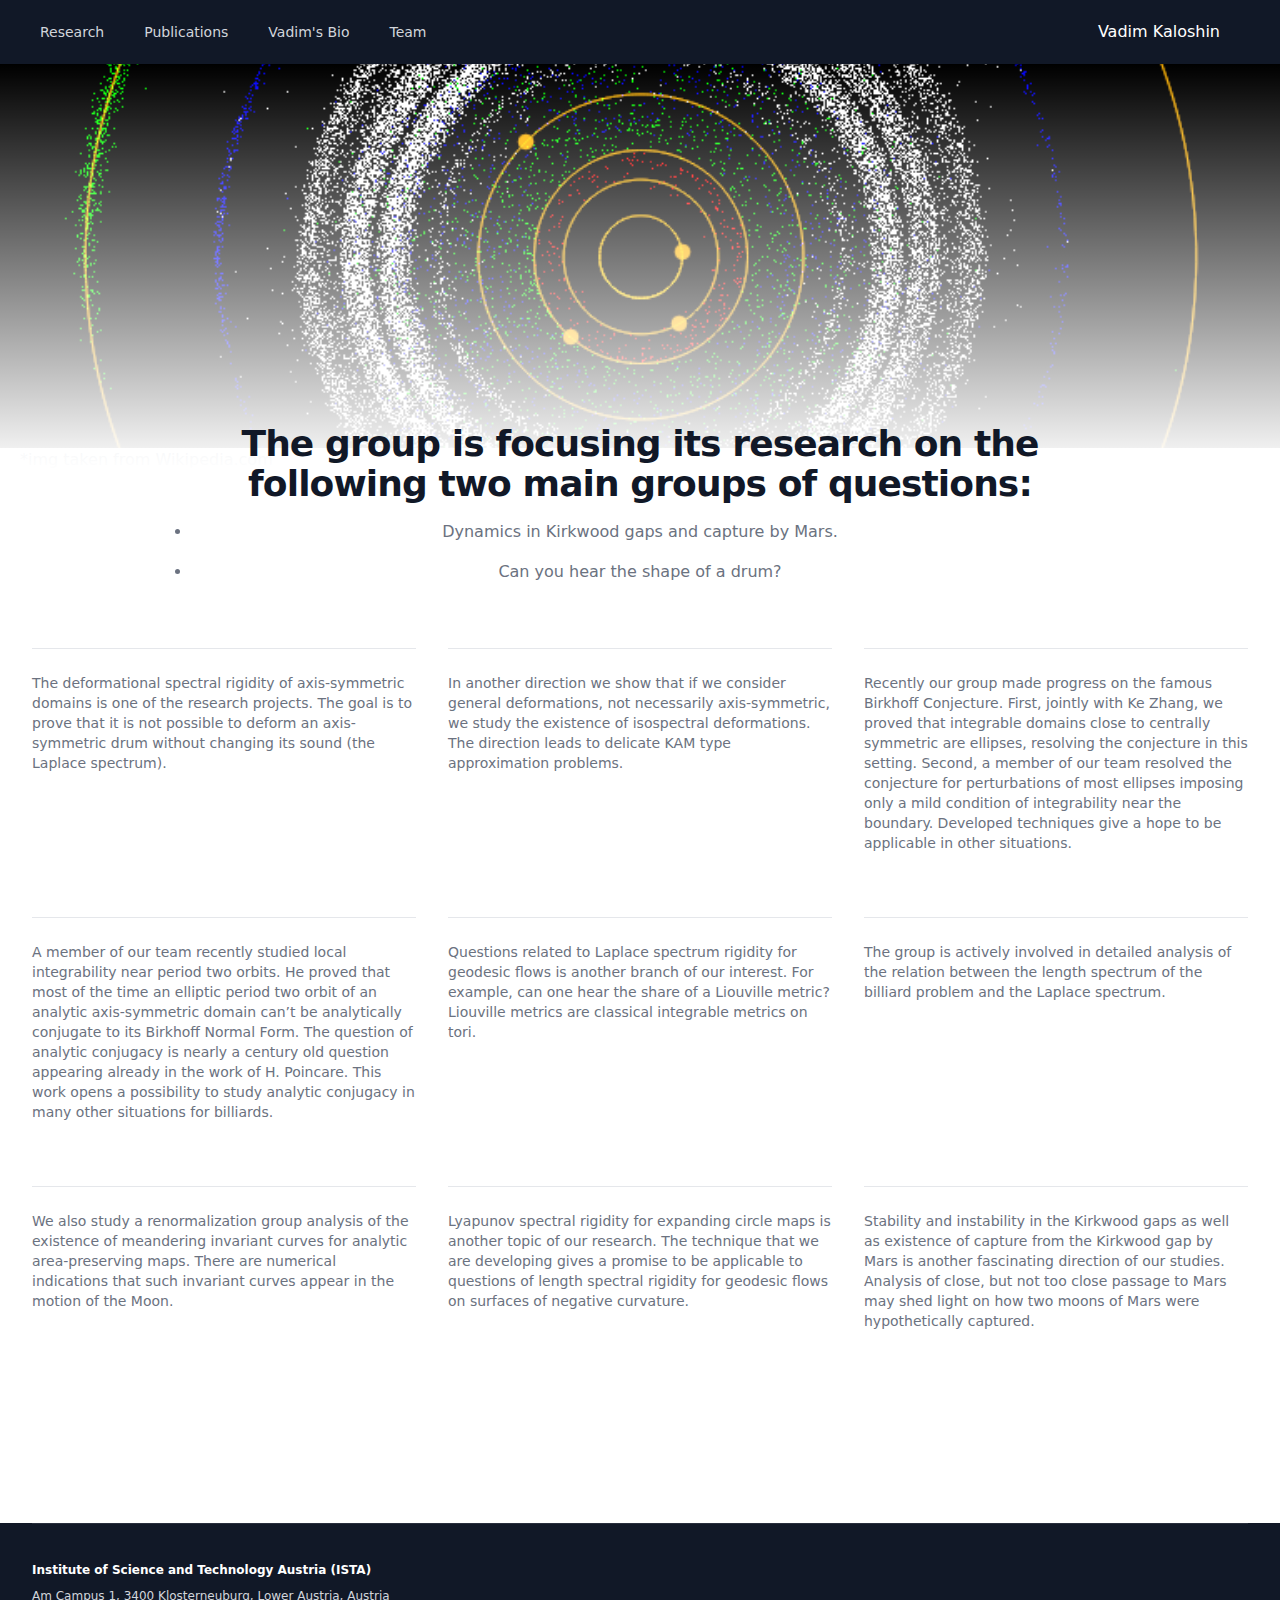
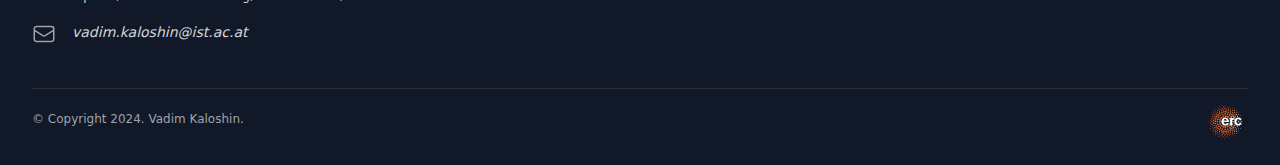
==== index.html @ 11949927 "initial upload" ====
<!DOCTYPE html><html><head><meta charset="utf-8">
<meta name="viewport" content="width=device-width, initial-scale=1">
<title> Vadim Kaloshin</title>
<meta name="author" content="Vadim Kaloshin">
<meta name="keywords" content="Vadim Kaloshin, Professor, Scientist, Researcher, Mathematics, ITSA Austria">
<meta name="description" content="Academic website of Dr. Kaloshin Vadim. Mathematics Department at ITSA Austria.">
<link rel="preload" as="fetch" crossorigin="anonymous" href="/_payload.json">
<style>/*! tailwindcss v3.4.1 | MIT License | https://tailwindcss.com*/*,:after,:before{border:0 solid #e5e7eb;box-sizing:border-box}:after,:before{--tw-content:""}:host,html{line-height:1.5;-webkit-text-size-adjust:100%;font-family:ui-sans-serif,system-ui,sans-serif,Apple Color Emoji,Segoe UI Emoji,Segoe UI Symbol,Noto Color Emoji;font-feature-settings:normal;font-variation-settings:normal;-moz-tab-size:4;-o-tab-size:4;tab-size:4;-webkit-tap-highlight-color:transparent}body{line-height:inherit;margin:0}hr{border-top-width:1px;color:inherit;height:0}abbr:where([title]){-webkit-text-decoration:underline dotted;text-decoration:underline dotted}h1,h2,h3,h4,h5,h6{font-size:inherit;font-weight:inherit}a{color:inherit;text-decoration:inherit}b,strong{font-weight:bolder}code,kbd,pre,samp{font-family:ui-monospace,SFMono-Regular,Menlo,Monaco,Consolas,Liberation Mono,Courier New,monospace;font-feature-settings:normal;font-size:1em;font-variation-settings:normal}small{font-size:80%}sub,sup{font-size:75%;line-height:0;position:relative;vertical-align:baseline}sub{bottom:-.25em}sup{top:-.5em}table{border-collapse:collapse;border-color:inherit;text-indent:0}button,input,optgroup,select,textarea{color:inherit;font-family:inherit;font-feature-settings:inherit;font-size:100%;font-variation-settings:inherit;font-weight:inherit;line-height:inherit;margin:0;padding:0}button,select{text-transform:none}[type=button],[type=reset],[type=submit],button{-webkit-appearance:button;background-color:transparent;background-image:none}:-moz-focusring{outline:auto}:-moz-ui-invalid{box-shadow:none}progress{vertical-align:baseline}::-webkit-inner-spin-button,::-webkit-outer-spin-button{height:auto}[type=search]{-webkit-appearance:textfield;outline-offset:-2px}::-webkit-search-decoration{-webkit-appearance:none}::-webkit-file-upload-button{-webkit-appearance:button;font:inherit}summary{display:list-item}blockquote,dd,dl,figure,h1,h2,h3,h4,h5,h6,hr,p,pre{margin:0}fieldset{margin:0}fieldset,legend{padding:0}menu,ol,ul{list-style:none;margin:0;padding:0}dialog{padding:0}textarea{resize:vertical}input::-moz-placeholder,textarea::-moz-placeholder{color:#9ca3af;opacity:1}input::placeholder,textarea::placeholder{color:#9ca3af;opacity:1}[role=button],button{cursor:pointer}:disabled{cursor:default}audio,canvas,embed,iframe,img,object,svg,video{display:block;vertical-align:middle}img,video{height:auto;max-width:100%}[hidden]{display:none}[multiple],[type=date],[type=datetime-local],[type=email],[type=month],[type=number],[type=password],[type=search],[type=tel],[type=text],[type=time],[type=url],[type=week],input:where(:not([type])),select,textarea{-webkit-appearance:none;-moz-appearance:none;appearance:none;background-color:#fff;border-color:#6b7280;border-radius:0;border-width:1px;font-size:1rem;line-height:1.5rem;padding:.5rem .75rem;--tw-shadow:0 0 #0000}[multiple]:focus,[type=date]:focus,[type=datetime-local]:focus,[type=email]:focus,[type=month]:focus,[type=number]:focus,[type=password]:focus,[type=search]:focus,[type=tel]:focus,[type=text]:focus,[type=time]:focus,[type=url]:focus,[type=week]:focus,input:where(:not([type])):focus,select:focus,textarea:focus{outline:2px solid transparent;outline-offset:2px;--tw-ring-inset:var(--tw-empty,/*!*/ /*!*/);--tw-ring-offset-width:0px;--tw-ring-offset-color:#fff;--tw-ring-color:#2563eb;--tw-ring-offset-shadow:var(--tw-ring-inset) 0 0 0 var(--tw-ring-offset-width) var(--tw-ring-offset-color);--tw-ring-shadow:var(--tw-ring-inset) 0 0 0 calc(1px + var(--tw-ring-offset-width)) var(--tw-ring-color);border-color:#2563eb;box-shadow:var(--tw-ring-offset-shadow),var(--tw-ring-shadow),var(--tw-shadow)}input::-moz-placeholder,textarea::-moz-placeholder{color:#6b7280;opacity:1}input::placeholder,textarea::placeholder{color:#6b7280;opacity:1}::-webkit-datetime-edit-fields-wrapper{padding:0}::-webkit-date-and-time-value{min-height:1.5em;text-align:inherit}::-webkit-datetime-edit{display:inline-flex}::-webkit-datetime-edit,::-webkit-datetime-edit-day-field,::-webkit-datetime-edit-hour-field,::-webkit-datetime-edit-meridiem-field,::-webkit-datetime-edit-millisecond-field,::-webkit-datetime-edit-minute-field,::-webkit-datetime-edit-month-field,::-webkit-datetime-edit-second-field,::-webkit-datetime-edit-year-field{padding-bottom:0;padding-top:0}select{background-image:url("data:image/svg+xml;charset=utf-8,%3Csvg xmlns='http://www.w3.org/2000/svg' fill='none' viewBox='0 0 20 20'%3E%3Cpath stroke='%236b7280' stroke-linecap='round' stroke-linejoin='round' stroke-width='1.5' d='m6 8 4 4 4-4'/%3E%3C/svg%3E");background-position:right .5rem center;background-repeat:no-repeat;background-size:1.5em 1.5em;padding-right:2.5rem;-webkit-print-color-adjust:exact;print-color-adjust:exact}[multiple],[size]:where(select:not([size="1"])){background-image:none;background-position:0 0;background-repeat:unset;background-size:initial;padding-right:.75rem;-webkit-print-color-adjust:unset;print-color-adjust:unset}[type=checkbox],[type=radio]{-webkit-appearance:none;-moz-appearance:none;appearance:none;background-color:#fff;background-origin:border-box;border-color:#6b7280;border-width:1px;color:#2563eb;display:inline-block;flex-shrink:0;height:1rem;padding:0;-webkit-print-color-adjust:exact;print-color-adjust:exact;-webkit-user-select:none;-moz-user-select:none;user-select:none;vertical-align:middle;width:1rem;--tw-shadow:0 0 #0000}[type=checkbox]{border-radius:0}[type=radio]{border-radius:100%}[type=checkbox]:focus,[type=radio]:focus{outline:2px solid transparent;outline-offset:2px;--tw-ring-inset:var(--tw-empty,/*!*/ /*!*/);--tw-ring-offset-width:2px;--tw-ring-offset-color:#fff;--tw-ring-color:#2563eb;--tw-ring-offset-shadow:var(--tw-ring-inset) 0 0 0 var(--tw-ring-offset-width) var(--tw-ring-offset-color);--tw-ring-shadow:var(--tw-ring-inset) 0 0 0 calc(2px + var(--tw-ring-offset-width)) var(--tw-ring-color);box-shadow:var(--tw-ring-offset-shadow),var(--tw-ring-shadow),var(--tw-shadow)}[type=checkbox]:checked,[type=radio]:checked{background-color:currentColor;background-position:50%;background-repeat:no-repeat;background-size:100% 100%;border-color:transparent}[type=checkbox]:checked{background-image:url("data:image/svg+xml;charset=utf-8,%3Csvg xmlns='http://www.w3.org/2000/svg' fill='%23fff' viewBox='0 0 16 16'%3E%3Cpath d='M12.207 4.793a1 1 0 0 1 0 1.414l-5 5a1 1 0 0 1-1.414 0l-2-2a1 1 0 0 1 1.414-1.414L6.5 9.086l4.293-4.293a1 1 0 0 1 1.414 0'/%3E%3C/svg%3E")}@media (forced-colors:active) {[type=checkbox]:checked{-webkit-appearance:auto;-moz-appearance:auto;appearance:auto}}[type=radio]:checked{background-image:url("data:image/svg+xml;charset=utf-8,%3Csvg xmlns='http://www.w3.org/2000/svg' fill='%23fff' viewBox='0 0 16 16'%3E%3Ccircle cx='8' cy='8' r='3'/%3E%3C/svg%3E")}@media (forced-colors:active) {[type=radio]:checked{-webkit-appearance:auto;-moz-appearance:auto;appearance:auto}}[type=checkbox]:checked:focus,[type=checkbox]:checked:hover,[type=radio]:checked:focus,[type=radio]:checked:hover{background-color:currentColor;border-color:transparent}[type=checkbox]:indeterminate{background-color:currentColor;background-image:url("data:image/svg+xml;charset=utf-8,%3Csvg xmlns='http://www.w3.org/2000/svg' fill='none' viewBox='0 0 16 16'%3E%3Cpath stroke='%23fff' stroke-linecap='round' stroke-linejoin='round' stroke-width='2' d='M4 8h8'/%3E%3C/svg%3E");background-position:50%;background-repeat:no-repeat;background-size:100% 100%;border-color:transparent}@media (forced-colors:active) {[type=checkbox]:indeterminate{-webkit-appearance:auto;-moz-appearance:auto;appearance:auto}}[type=checkbox]:indeterminate:focus,[type=checkbox]:indeterminate:hover{background-color:currentColor;border-color:transparent}[type=file]{background:unset;border-color:inherit;border-radius:0;border-width:0;font-size:unset;line-height:inherit;padding:0}[type=file]:focus{outline:1px solid ButtonText;outline:1px auto -webkit-focus-ring-color}*,:after,:before{--tw-border-spacing-x:0;--tw-border-spacing-y:0;--tw-translate-x:0;--tw-translate-y:0;--tw-rotate:0;--tw-skew-x:0;--tw-skew-y:0;--tw-scale-x:1;--tw-scale-y:1;--tw-pan-x: ;--tw-pan-y: ;--tw-pinch-zoom: ;--tw-scroll-snap-strictness:proximity;--tw-gradient-from-position: ;--tw-gradient-via-position: ;--tw-gradient-to-position: ;--tw-ordinal: ;--tw-slashed-zero: ;--tw-numeric-figure: ;--tw-numeric-spacing: ;--tw-numeric-fraction: ;--tw-ring-inset: ;--tw-ring-offset-width:0px;--tw-ring-offset-color:#fff;--tw-ring-color:rgba(59,130,246,.5);--tw-ring-offset-shadow:0 0 #0000;--tw-ring-shadow:0 0 #0000;--tw-shadow:0 0 #0000;--tw-shadow-colored:0 0 #0000;--tw-blur: ;--tw-brightness: ;--tw-contrast: ;--tw-grayscale: ;--tw-hue-rotate: ;--tw-invert: ;--tw-saturate: ;--tw-sepia: ;--tw-drop-shadow: ;--tw-backdrop-blur: ;--tw-backdrop-brightness: ;--tw-backdrop-contrast: ;--tw-backdrop-grayscale: ;--tw-backdrop-hue-rotate: ;--tw-backdrop-invert: ;--tw-backdrop-opacity: ;--tw-backdrop-saturate: ;--tw-backdrop-sepia: }::backdrop{--tw-border-spacing-x:0;--tw-border-spacing-y:0;--tw-translate-x:0;--tw-translate-y:0;--tw-rotate:0;--tw-skew-x:0;--tw-skew-y:0;--tw-scale-x:1;--tw-scale-y:1;--tw-pan-x: ;--tw-pan-y: ;--tw-pinch-zoom: ;--tw-scroll-snap-strictness:proximity;--tw-gradient-from-position: ;--tw-gradient-via-position: ;--tw-gradient-to-position: ;--tw-ordinal: ;--tw-slashed-zero: ;--tw-numeric-figure: ;--tw-numeric-spacing: ;--tw-numeric-fraction: ;--tw-ring-inset: ;--tw-ring-offset-width:0px;--tw-ring-offset-color:#fff;--tw-ring-color:rgba(59,130,246,.5);--tw-ring-offset-shadow:0 0 #0000;--tw-ring-shadow:0 0 #0000;--tw-shadow:0 0 #0000;--tw-shadow-colored:0 0 #0000;--tw-blur: ;--tw-brightness: ;--tw-contrast: ;--tw-grayscale: ;--tw-hue-rotate: ;--tw-invert: ;--tw-saturate: ;--tw-sepia: ;--tw-drop-shadow: ;--tw-backdrop-blur: ;--tw-backdrop-brightness: ;--tw-backdrop-contrast: ;--tw-backdrop-grayscale: ;--tw-backdrop-hue-rotate: ;--tw-backdrop-invert: ;--tw-backdrop-opacity: ;--tw-backdrop-saturate: ;--tw-backdrop-sepia: }.sr-only{height:1px;margin:-1px;overflow:hidden;padding:0;position:absolute;width:1px;clip:rect(0,0,0,0);border-width:0;white-space:nowrap}.absolute{position:absolute}.relative{position:relative}.-inset-0{inset:0}.-inset-0\.5{inset:-.125rem}.-inset-1{inset:-.25rem}.-inset-1\.5{inset:-.375rem}.inset-0{inset:0}.inset-x-0{left:0;right:0}.inset-y-0{bottom:0;top:0}.bottom-0{bottom:0}.left-0{left:0}.right-0{right:0}.right-1\/2{right:50%}.isolate{isolation:isolate}.-z-10{z-index:-10}.z-10{z-index:10}.-mx-4{margin-left:-1rem;margin-right:-1rem}.mx-auto{margin-left:auto;margin-right:auto}.-mr-96{margin-right:-24rem}.-mt-12{margin-top:-3rem}.mb-4{margin-bottom:1rem}.ml-3{margin-left:.75rem}.mt-1{margin-top:.25rem}.mt-10{margin-top:2.5rem}.mt-16{margin-top:4rem}.mt-2{margin-top:.5rem}.mt-20{margin-top:5rem}.mt-3{margin-top:.75rem}.mt-4{margin-top:1rem}.mt-5{margin-top:1.25rem}.mt-6{margin-top:1.5rem}.mt-8{margin-top:2rem}.block{display:block}.flex{display:flex}.inline-flex{display:inline-flex}.table{display:table}.grid{display:grid}.hidden{display:none}.aspect-\[4\/5\]{aspect-ratio:4/5}.aspect-\[6\/5\]{aspect-ratio:6/5}.h-16{height:4rem}.h-24{height:6rem}.h-6{height:1.5rem}.h-7{height:1.75rem}.h-8{height:2rem}.h-9{height:2.25rem}.h-96{height:24rem}.min-h-screen{min-height:100vh}.w-48{width:12rem}.w-52{width:13rem}.w-6{width:1.5rem}.w-8{width:2rem}.w-\[200\%\]{width:200%}.w-auto{width:auto}.w-full{width:100%}.min-w-full{min-width:100%}.max-w-2xl{max-width:42rem}.max-w-7xl{max-width:80rem}.max-w-lg{max-width:32rem}.max-w-xl{max-width:36rem}.flex-1{flex:1 1 0%}.flex-auto{flex:1 1 auto}.flex-none{flex:none}.flex-shrink-0{flex-shrink:0}.origin-top-right{transform-origin:top right}.skew-x-\[-30deg\]{--tw-skew-x:-30deg}.scale-100,.skew-x-\[-30deg\]{transform:translate(var(--tw-translate-x),var(--tw-translate-y)) rotate(var(--tw-rotate)) skewX(var(--tw-skew-x)) skewY(var(--tw-skew-y)) scaleX(var(--tw-scale-x)) scaleY(var(--tw-scale-y))}.scale-100{--tw-scale-x:1;--tw-scale-y:1}.scale-95{--tw-scale-x:.95;--tw-scale-y:.95}.scale-95,.transform{transform:translate(var(--tw-translate-x),var(--tw-translate-y)) rotate(var(--tw-rotate)) skewX(var(--tw-skew-x)) skewY(var(--tw-skew-y)) scaleX(var(--tw-scale-x)) scaleY(var(--tw-scale-y))}.grid-cols-1{grid-template-columns:repeat(1,minmax(0,1fr))}.flex-col{flex-direction:column}.items-center{align-items:center}.justify-center{justify-content:center}.justify-between{justify-content:space-between}.gap-6{gap:1.5rem}.gap-x-4{-moz-column-gap:1rem;column-gap:1rem}.gap-x-6{-moz-column-gap:1.5rem;column-gap:1.5rem}.gap-y-10{row-gap:2.5rem}.gap-y-20{row-gap:5rem}.space-x-4>:not([hidden])~:not([hidden]){--tw-space-x-reverse:0;margin-left:calc(1rem*(1 - var(--tw-space-x-reverse)));margin-right:calc(1rem*var(--tw-space-x-reverse))}.space-x-6>:not([hidden])~:not([hidden]){--tw-space-x-reverse:0;margin-left:calc(1.5rem*(1 - var(--tw-space-x-reverse)));margin-right:calc(1.5rem*var(--tw-space-x-reverse))}.space-y-1>:not([hidden])~:not([hidden]){--tw-space-y-reverse:0;margin-bottom:calc(.25rem*var(--tw-space-y-reverse));margin-top:calc(.25rem*(1 - var(--tw-space-y-reverse)))}.divide-y>:not([hidden])~:not([hidden]){--tw-divide-y-reverse:0;border-bottom-width:calc(1px*var(--tw-divide-y-reverse));border-top-width:calc(1px*(1 - var(--tw-divide-y-reverse)))}.divide-gray-200>:not([hidden])~:not([hidden]){--tw-divide-opacity:1;border-color:rgb(229 231 235/var(--tw-divide-opacity))}.divide-gray-300>:not([hidden])~:not([hidden]){--tw-divide-opacity:1;border-color:rgb(209 213 219/var(--tw-divide-opacity))}.overflow-hidden{overflow:hidden}.overflow-y-auto{overflow-y:auto}.whitespace-nowrap{white-space:nowrap}.rounded{border-radius:.25rem}.rounded-2xl{border-radius:1rem}.rounded-full{border-radius:9999px}.rounded-md{border-radius:.375rem}.border-t{border-top-width:1px}.border-gray-200{--tw-border-opacity:1;border-color:rgb(229 231 235/var(--tw-border-opacity))}.border-white\/10{border-color:hsla(0,0%,100%,.1)}.bg-gray-100{--tw-bg-opacity:1;background-color:rgb(243 244 246/var(--tw-bg-opacity))}.bg-gray-800{--tw-bg-opacity:1;background-color:rgb(31 41 55/var(--tw-bg-opacity))}.bg-gray-900{--tw-bg-opacity:1;background-color:rgb(17 24 39/var(--tw-bg-opacity))}.bg-white{--tw-bg-opacity:1;background-color:rgb(255 255 255/var(--tw-bg-opacity))}.bg-gradient-to-b{background-image:linear-gradient(to bottom,var(--tw-gradient-stops))}.bg-gradient-to-t{background-image:linear-gradient(to top,var(--tw-gradient-stops))}.from-indigo-100\/20{--tw-gradient-from:rgba(224,231,255,.2) var(--tw-gradient-from-position);--tw-gradient-to:rgba(224,231,255,0) var(--tw-gradient-to-position);--tw-gradient-stops:var(--tw-gradient-from),var(--tw-gradient-to)}.from-white{--tw-gradient-from:#fff var(--tw-gradient-from-position);--tw-gradient-to:hsla(0,0%,100%,0) var(--tw-gradient-to-position);--tw-gradient-stops:var(--tw-gradient-from),var(--tw-gradient-to)}.object-contain{-o-object-fit:contain;object-fit:contain}.object-cover{-o-object-fit:cover;object-fit:cover}.object-center{-o-object-position:center;object-position:center}.p-1{padding:.25rem}.p-2{padding:.5rem}.px-2{padding-left:.5rem;padding-right:.5rem}.px-3{padding-left:.75rem;padding-right:.75rem}.px-4{padding-left:1rem;padding-right:1rem}.px-6{padding-left:1.5rem;padding-right:1.5rem}.py-1{padding-bottom:.25rem;padding-top:.25rem}.py-2{padding-bottom:.5rem;padding-top:.5rem}.py-24{padding-bottom:6rem;padding-top:6rem}.py-32{padding-bottom:8rem;padding-top:8rem}.py-4{padding-bottom:1rem;padding-top:1rem}.pb-16{padding-bottom:4rem}.pb-3{padding-bottom:.75rem}.pb-6{padding-bottom:1.5rem}.pl-3{padding-left:.75rem}.pl-4{padding-left:1rem}.pl-5{padding-left:1.25rem}.pr-3{padding-right:.75rem}.pr-4{padding-right:1rem}.pt-0{padding-top:0}.pt-10{padding-top:2.5rem}.pt-2{padding-top:.5rem}.pt-4{padding-top:1rem}.pt-6{padding-top:1.5rem}.pt-8{padding-top:2rem}.text-left{text-align:left}.text-center{text-align:center}.text-right{text-align:right}.text-2xl{font-size:1.5rem;line-height:2rem}.text-3xl{font-size:1.875rem;line-height:2.25rem}.text-base{font-size:1rem;line-height:1.5rem}.text-lg{font-size:1.125rem;line-height:1.75rem}.text-sm{font-size:.875rem;line-height:1.25rem}.text-xl{font-size:1.25rem;line-height:1.75rem}.text-xs{font-size:.75rem;line-height:1rem}.font-bold{font-weight:700}.font-medium{font-weight:500}.font-semibold{font-weight:600}.italic{font-style:italic}.leading-5{line-height:1.25rem}.leading-6{line-height:1.5rem}.leading-7{line-height:1.75rem}.leading-8{line-height:2rem}.tracking-tight{letter-spacing:-.025em}.text-gray-300{--tw-text-opacity:1;color:rgb(209 213 219/var(--tw-text-opacity))}.text-gray-400{--tw-text-opacity:1;color:rgb(156 163 175/var(--tw-text-opacity))}.text-gray-500{--tw-text-opacity:1;color:rgb(107 114 128/var(--tw-text-opacity))}.text-gray-600{--tw-text-opacity:1;color:rgb(75 85 99/var(--tw-text-opacity))}.text-gray-700{--tw-text-opacity:1;color:rgb(55 65 81/var(--tw-text-opacity))}.text-gray-900{--tw-text-opacity:1;color:rgb(17 24 39/var(--tw-text-opacity))}.text-indigo-600{--tw-text-opacity:1;color:rgb(79 70 229/var(--tw-text-opacity))}.text-slate-500{--tw-text-opacity:1;color:rgb(100 116 139/var(--tw-text-opacity))}.text-white{--tw-text-opacity:1;color:rgb(255 255 255/var(--tw-text-opacity))}.opacity-0{opacity:0}.opacity-100{opacity:1}.shadow-lg{--tw-shadow:0 10px 15px -3px rgba(0,0,0,.1),0 4px 6px -4px rgba(0,0,0,.1);--tw-shadow-colored:0 10px 15px -3px var(--tw-shadow-color),0 4px 6px -4px var(--tw-shadow-color)}.shadow-lg,.shadow-xl{box-shadow:var(--tw-ring-offset-shadow,0 0 #0000),var(--tw-ring-shadow,0 0 #0000),var(--tw-shadow)}.shadow-xl{--tw-shadow:0 20px 25px -5px rgba(0,0,0,.1),0 8px 10px -6px rgba(0,0,0,.1);--tw-shadow-colored:0 20px 25px -5px var(--tw-shadow-color),0 8px 10px -6px var(--tw-shadow-color)}.shadow-indigo-600\/10{--tw-shadow-color:rgba(79,70,229,.1);--tw-shadow:var(--tw-shadow-colored)}.ring-1{--tw-ring-offset-shadow:var(--tw-ring-inset) 0 0 0 var(--tw-ring-offset-width) var(--tw-ring-offset-color);--tw-ring-shadow:var(--tw-ring-inset) 0 0 0 calc(1px + var(--tw-ring-offset-width)) var(--tw-ring-color);box-shadow:var(--tw-ring-offset-shadow),var(--tw-ring-shadow),var(--tw-shadow,0 0 #0000)}.ring-black{--tw-ring-opacity:1;--tw-ring-color:rgb(0 0 0/var(--tw-ring-opacity))}.ring-indigo-50{--tw-ring-opacity:1;--tw-ring-color:rgb(238 242 255/var(--tw-ring-opacity))}.ring-opacity-5{--tw-ring-opacity:0.05}.transition{transition-duration:.15s;transition-property:color,background-color,border-color,text-decoration-color,fill,stroke,opacity,box-shadow,transform,filter,-webkit-backdrop-filter;transition-property:color,background-color,border-color,text-decoration-color,fill,stroke,opacity,box-shadow,transform,filter,backdrop-filter;transition-property:color,background-color,border-color,text-decoration-color,fill,stroke,opacity,box-shadow,transform,filter,backdrop-filter,-webkit-backdrop-filter;transition-timing-function:cubic-bezier(.4,0,.2,1)}.duration-100{transition-duration:.1s}.duration-75{transition-duration:75ms}.ease-in{transition-timing-function:cubic-bezier(.4,0,1,1)}.ease-out{transition-timing-function:cubic-bezier(0,0,.2,1)}.hover\:bg-gray-700:hover{--tw-bg-opacity:1;background-color:rgb(55 65 81/var(--tw-bg-opacity))}.hover\:bg-gray-900:hover{--tw-bg-opacity:1;background-color:rgb(17 24 39/var(--tw-bg-opacity))}.hover\:bg-slate-200:hover{--tw-bg-opacity:1;background-color:rgb(226 232 240/var(--tw-bg-opacity))}.hover\:hover\:text-indigo-600:hover:hover{--tw-text-opacity:1;color:rgb(79 70 229/var(--tw-text-opacity))}.hover\:text-blue-600:hover{--tw-text-opacity:1;color:rgb(37 99 235/var(--tw-text-opacity))}.hover\:text-gray-400:hover{--tw-text-opacity:1;color:rgb(156 163 175/var(--tw-text-opacity))}.hover\:text-indigo-600:hover{--tw-text-opacity:1;color:rgb(79 70 229/var(--tw-text-opacity))}.hover\:text-indigo-900:hover{--tw-text-opacity:1;color:rgb(49 46 129/var(--tw-text-opacity))}.hover\:text-white:hover{--tw-text-opacity:1;color:rgb(255 255 255/var(--tw-text-opacity))}.focus\:outline-none:focus{outline:2px solid transparent;outline-offset:2px}.focus\:ring-2:focus{--tw-ring-offset-shadow:var(--tw-ring-inset) 0 0 0 var(--tw-ring-offset-width) var(--tw-ring-offset-color);--tw-ring-shadow:var(--tw-ring-inset) 0 0 0 calc(2px + var(--tw-ring-offset-width)) var(--tw-ring-color);box-shadow:var(--tw-ring-offset-shadow),var(--tw-ring-shadow),var(--tw-shadow,0 0 #0000)}.focus\:ring-inset:focus{--tw-ring-inset:inset}.focus\:ring-white:focus{--tw-ring-opacity:1;--tw-ring-color:rgb(255 255 255/var(--tw-ring-opacity))}.focus\:ring-offset-2:focus{--tw-ring-offset-width:2px}.focus\:ring-offset-gray-800:focus{--tw-ring-offset-color:#1f2937}@media (min-width:320px){.xs\:mt-2{margin-top:.5rem}.xs\:min-h-full{min-height:100%}.xs\:self-center{align-self:center}.xs\:py-10{padding-bottom:2.5rem;padding-top:2.5rem}.xs\:pt-0{padding-top:0}.xs\:text-center{text-align:center}.xs\:text-2xl{font-size:1.5rem;line-height:2rem}.xs\:text-sm{font-size:.875rem;line-height:1.25rem}.xs\:text-xs{font-size:.75rem;line-height:1rem}.xs\:leading-6{line-height:1.5rem}.xs\:leading-7{line-height:1.75rem}}@media (min-width:640px){.sm\:m-6{margin:1.5rem}.sm\:-mx-0{margin-left:0;margin-right:0}.sm\:-mr-80{margin-right:-20rem}.sm\:ml-6{margin-left:1.5rem}.sm\:mt-16{margin-top:4rem}.sm\:mt-20{margin-top:5rem}.sm\:block{display:block}.sm\:flex{display:flex}.sm\:hidden{display:none}.sm\:h-32{height:8rem}.sm\:flex-auto{flex:1 1 auto}.sm\:grid-cols-2{grid-template-columns:repeat(2,minmax(0,1fr))}.sm\:items-center{align-items:center}.sm\:items-stretch{align-items:stretch}.sm\:justify-start{justify-content:flex-start}.sm\:gap-y-16{row-gap:4rem}.sm\:p-6{padding:1.5rem}.sm\:px-6{padding-left:1.5rem;padding-right:1.5rem}.sm\:py-40{padding-bottom:10rem;padding-top:10rem}.sm\:pb-24{padding-bottom:6rem}.sm\:pl-0{padding-left:0}.sm\:pr-0{padding-right:0}.sm\:text-4xl{font-size:2.25rem;line-height:2.5rem}.sm\:text-6xl{font-size:3.75rem;line-height:1}}@media (min-width:768px){.md\:order-1{order:1}.md\:order-2{order:2}.md\:ml-6{margin-left:1.5rem}.md\:mt-0{margin-top:0}.md\:flex{display:flex}.md\:items-center{align-items:center}.md\:justify-between{justify-content:space-between}.md\:pt-0{padding-top:0}.md\:pt-24{padding-top:6rem}}@media (min-width:1024px){.lg\:col-span-2{grid-column:span 2/span 2}.lg\:mx-0{margin-left:0;margin-right:0}.lg\:-mr-96{margin-right:-24rem}.lg\:mt-0{margin-top:0}.lg\:mt-10{margin-top:2.5rem}.lg\:mt-24{margin-top:6rem}.lg\:flex{display:flex}.lg\:grid{display:grid}.lg\:max-w-4xl{max-width:56rem}.lg\:max-w-none{max-width:none}.lg\:grid-cols-2{grid-template-columns:repeat(2,minmax(0,1fr))}.lg\:grid-cols-3{grid-template-columns:repeat(3,minmax(0,1fr))}.lg\:items-center{align-items:center}.lg\:justify-between{justify-content:space-between}.lg\:gap-x-16{-moz-column-gap:4rem;column-gap:4rem}.lg\:gap-x-8{-moz-column-gap:2rem;column-gap:2rem}.lg\:gap-y-6{row-gap:1.5rem}.lg\:px-1{padding-left:.25rem;padding-right:.25rem}.lg\:px-8{padding-left:2rem;padding-right:2rem}.lg\:pt-0{padding-top:0}}@media (min-width:1280px){.xl\:col-auto{grid-column:auto}.xl\:col-end-1{grid-column-end:1}.xl\:row-span-2{grid-row:span 2/span 2}.xl\:row-start-1{grid-row-start:1}.xl\:row-end-2{grid-row-end:2}.xl\:mt-36{margin-top:9rem}.xl\:max-w-none{max-width:none}.xl\:grid-cols-1{grid-template-columns:repeat(1,minmax(0,1fr))}.xl\:grid-rows-1{grid-template-rows:repeat(1,minmax(0,1fr))}.xl\:flex-row{flex-direction:row}.xl\:gap-x-8{-moz-column-gap:2rem;column-gap:2rem}}</style>
<link rel="modulepreload" as="script" crossorigin href="/_nuxt/entry.2yYOlUZE.js">
<link rel="modulepreload" as="script" crossorigin href="/_nuxt/index.yfaQ527B.js">
<link rel="prefetch" as="script" crossorigin href="/_nuxt/error-404.LWGKi39s.js">
<link rel="prefetch" as="script" crossorigin href="/_nuxt/vue.f36acd1f.imMET9Q6.js">
<link rel="prefetch" as="script" crossorigin href="/_nuxt/error-500.MZ_lUpJT.js">
<script type="module" src="/_nuxt/entry.2yYOlUZE.js" crossorigin></script>
<script id="unhead:payload" type="application/json">{"title":" Vadim Kaloshin"}</script></head><body><div id="__nuxt"><!--[--><nav data-headlessui-state class="bg-gray-900"><div class="mx-auto max-w-7xl px-2 sm:px-6 lg:px-1"><div class="relative flex h-16 items-center justify-between"><div class="absolute inset-y-0 left-0 flex items-center sm:hidden"><button id="headlessui-disclosure-button-3" type="button" aria-expanded="false" data-headlessui-state class="relative inline-flex items-center justify-center rounded-md p-2 text-gray-400 hover:bg-gray-700 hover:text-white focus:outline-none focus:ring-2 focus:ring-inset focus:ring-white"><span class="absolute -inset-0.5"></span><span class="sr-only">Open main menu</span><svg xmlns="http://www.w3.org/2000/svg" fill="none" viewBox="0 0 24 24" stroke-width="1.5" stroke="currentColor" aria-hidden="true" data-slot="icon" class="block h-6 w-6"><path stroke-linecap="round" stroke-linejoin="round" d="M3.75 6.75h16.5M3.75 12h16.5m-16.5 5.25h16.5"></path></svg></button></div><div class="flex flex-1 items-center justify-center sm:items-stretch sm:justify-start"><div class="hidden sm:ml-6 sm:block"><div class="flex space-x-4"><a href="/" class="text-gray-300 hover:bg-gray-700 hover:text-white px-3 py-2 text-sm font-medium rounded"> Research </a><a href="/publications" class="text-gray-300 hover:bg-gray-700 hover:text-white px-3 py-2 text-sm font-medium rounded"> Publications </a><a href="/bio" class="text-gray-300 hover:bg-gray-700 hover:text-white px-3 py-2 text-sm font-medium rounded"> Vadim&#39;s Bio</a><a href="team" class="text-gray-300 hover:bg-gray-700 hover:text-white px-3 py-2 text-sm font-medium rounded"> Team</a></div></div></div><div class="flex flex-shrink-0 sm:p-6 sm:m-6 right-0"><a aria-current="page" href="/" class="router-link-active router-link-exact-active text-white hover:bg-gray-700 hover:text-white p-2 rounded"> Vadim Kaloshin </a></div></div></div><!----></nav><div><div class="bg-white"><div aria-hidden="true" class="relative overflow-y-auto"><img data-popover-target="popover-offset" src="/main_img.png" alt="" class="h-96 w-full object-cover object-center"><p class="pl-5 text-slate-500"> *img taken from Wikipedia.com</p><div class="absolute inset-0 bg-gradient-to-t from-white"></div></div><div class="relative mx-auto -mt-12 max-w-7xl px-4 pb-16 sm:px-6 sm:pb-24 lg:px-8"><div class="mx-auto max-w-2xl text-center lg:max-w-4xl"><h2 class="text-3xl font-bold tracking-tight text-gray-900 sm:text-4xl"> The group is focusing its research on the following two main groups of questions: </h2><li class="mt-4 text-gray-500"> Dynamics in Kirkwood gaps and capture by Mars. </li><li class="mt-4 text-gray-500"> Can you hear the shape of a drum? </li></div><dl class="mx-auto mt-16 grid max-w-2xl grid-cols-1 gap-x-6 gap-y-10 sm:grid-cols-2 sm:gap-y-16 lg:max-w-none lg:grid-cols-3 lg:gap-x-8"><div class="border-t border-gray-200 pt-4"><dt class="font-medium text-gray-900"></dt><dd class="mt-2 text-sm text-gray-500"> The deformational spectral rigidity of axis-symmetric domains is one of the research projects. The goal is to prove that it is not possible to deform an axis-symmetric drum without changing its sound (the Laplace spectrum). </dd></div><div class="border-t border-gray-200 pt-4"><dt class="font-medium text-gray-900"></dt><dd class="mt-2 text-sm text-gray-500"> In another direction we show that if we consider general deformations, not necessarily axis-symmetric, we study the existence of isospectral deformations. The direction leads to delicate KAM type approximation problems. </dd></div><div class="border-t border-gray-200 pt-4"><dt class="font-medium text-gray-900"></dt><dd class="mt-2 text-sm text-gray-500"> Recently our group made progress on the famous Birkhoff Conjecture. First, jointly with Ke Zhang, we proved that integrable domains close to centrally symmetric are ellipses, resolving the conjecture in this setting. Second, a member of our team resolved the conjecture for perturbations of most ellipses imposing only a mild condition of integrability near the boundary. Developed techniques give a hope to be applicable in other situations. </dd></div><div class="border-t border-gray-200 pt-4"><dt class="font-medium text-gray-900"></dt><dd class="mt-2 text-sm text-gray-500"> A member of our team recently studied local integrability near period two orbits. He proved that most of the time an elliptic period two orbit of an analytic axis-symmetric domain can’t be analytically conjugate to its Birkhoff Normal Form. The question of analytic conjugacy is nearly a century old question appearing already in the work of H. Poincare. This work opens a possibility to study analytic conjugacy in many other situations for billiards. </dd></div><div class="border-t border-gray-200 pt-4"><dt class="font-medium text-gray-900"></dt><dd class="mt-2 text-sm text-gray-500"> Questions related to Laplace spectrum rigidity for geodesic flows is another branch of our interest. For example, can one hear the share of a Liouville metric? Liouville metrics are classical integrable metrics on tori. </dd></div><div class="border-t border-gray-200 pt-4"><dt class="font-medium text-gray-900"></dt><dd class="mt-2 text-sm text-gray-500"> The group is actively involved in detailed analysis of the relation between the length spectrum of the billiard problem and the Laplace spectrum. </dd></div><div class="border-t border-gray-200 pt-4"><dt class="font-medium text-gray-900"></dt><dd class="mt-2 text-sm text-gray-500"> We also study a renormalization group analysis of the existence of meandering invariant curves for analytic area-preserving maps. There are numerical indications that such invariant curves appear in the motion of the Moon. </dd></div><div class="border-t border-gray-200 pt-4"><dt class="font-medium text-gray-900"></dt><dd class="mt-2 text-sm text-gray-500"> Lyapunov spectral rigidity for expanding circle maps is another topic of our research. The technique that we are developing gives a promise to be applicable to questions of length spectral rigidity for geodesic flows on surfaces of negative curvature. </dd></div><div class="border-t border-gray-200 pt-4"><dt class="font-medium text-gray-900"></dt><dd class="mt-2 text-sm text-gray-500"> Stability and instability in the Kirkwood gaps as well as existence of capture from the Kirkwood gap by Mars is another fascinating direction of our studies. Analysis of close, but not too close passage to Mars may shed light on how two moons of Mars were hypothetically captured. </dd></div></dl></div></div></div><div class="bg-gray-900 mx-auto max-w-1xl px-6 pb-6 pt-10 md:pt-24 lg:px-8 lg:pt-0 bottom-0 md:pt-0 xs:pt-0"><div class="mt-16 border-t border-white/10 pt-8 sm:mt-20 lg:mt-24 lg:flex lg:items-center lg:justify-between"><div><a href="https://ist.ac.at/en/home/" class="text-gray-500 hover:text-gray-400" target="_blank"><h3 class="text-sm font-semibold leading-6 text-white xs:leading-7 xs:text-xs"> Institute of Science and Technology Austria (ISTA) </h3></a><p class="mt-1 text-sm leading-6 text-gray-300 xs:text-xs"> Am Campus 1, 3400 Klosterneuburg, Lower Austria, Austria</p><div class="flex gap-x-4 mt-4"><span class="sr-only">Email</span><svg class="h-7 w-6 text-gray-400" fill="none" viewBox="0 0 24 24" stroke-width="1.5" stroke="currentColor" aria-hidden="true"><path stroke-linecap="round" stroke-linejoin="round" d="M21.75 6.75v10.5a2.25 2.25 0 01-2.25 2.25h-15a2.25 2.25 0 01-2.25-2.25V6.75m19.5 0A2.25 2.25 0 0019.5 4.5h-15a2.25 2.25 0 00-2.25 2.25m19.5 0v.243a2.25 2.25 0 01-1.07 1.916l-7.5 4.615a2.25 2.25 0 01-2.36 0L3.32 8.91a2.25 2.25 0 01-1.07-1.916V6.75"></path></svg><dd><a class="mt-1 text-sm leading-6 text-gray-300 italic hover:hover:text-indigo-600" href="mailto:vadim.kaloshin@ist.ac.at"> vadim.kaloshin@ist.ac.at </a></dd></div></div></div><div class="mt-16 border-t border-white/10 pt-2 sm:mt-20 md:flex md:items-center md:justify-between lg:mt-10"><div class="flex space-x-6 md:order-2 xs:mt-2"><a href="https://erc.europa.eu/apply-grant/starting-grant" class="text-gray-500 hover:text-gray-400" target="_blank"><span class="sr-only"> ERC </span><img src="/erc1.png" alt="ERC" class="h-9 w-auto"></a></div><p class="mt-8 text-xs leading-5 text-gray-400 md:order-1 md:mt-0">© Copyright 2024. Vadim Kaloshin. </p></div></div><!--]--></div><script type="application/json" id="__NUXT_DATA__" data-ssr="true" data-src="/_payload.json">[{"state":1,"once":3,"_errors":5,"serverRendered":7,"path":8,"pinia":9,"prerenderedAt":11},["Reactive",2],{},["Reactive",4],["Set"],["Reactive",6],{},true,"/",["Reactive",10],{},1710081064038]</script>
<script>window.__NUXT__={};window.__NUXT__.config={public:{},app:{baseURL:"/",buildAssetsDir:"/_nuxt/",cdnURL:""}}</script></body></html>
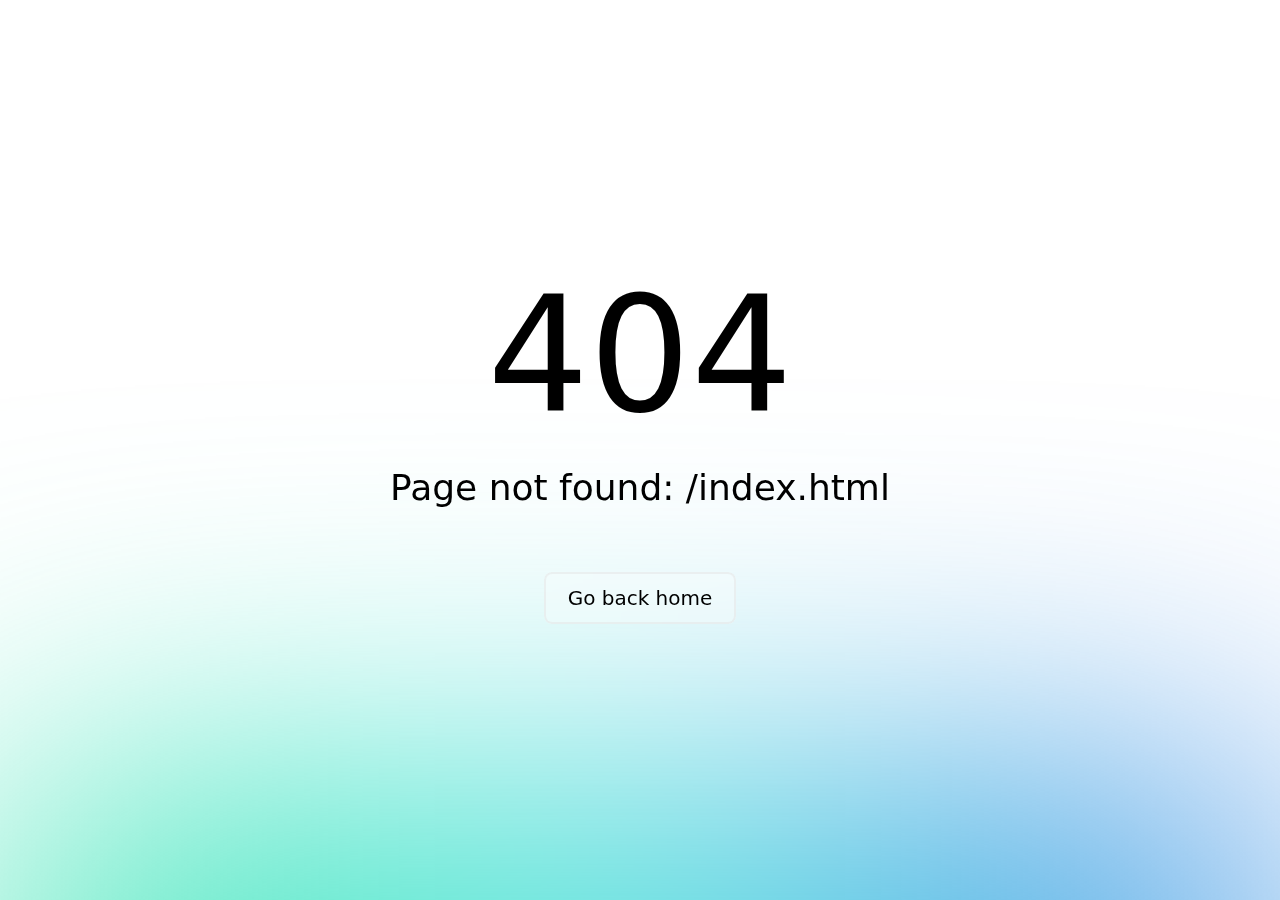
==== commit 59283341: "Router issue fixed" ====
--- a/index.html
+++ b/index.html
@@ -4,13 +4,13 @@
 <meta name="author" content="Vadim Kaloshin">
 <meta name="keywords" content="Vadim Kaloshin, Professor, Scientist, Researcher, Mathematics, ITSA Austria">
 <meta name="description" content="Academic website of Dr. Kaloshin Vadim. Mathematics Department at ITSA Austria.">
-<link rel="preload" as="fetch" crossorigin="anonymous" href="/_payload.json">
-<style>/*! tailwindcss v3.4.1 | MIT License | https://tailwindcss.com*/*,:after,:before{border:0 solid #e5e7eb;box-sizing:border-box}:after,:before{--tw-content:""}:host,html{line-height:1.5;-webkit-text-size-adjust:100%;font-family:ui-sans-serif,system-ui,sans-serif,Apple Color Emoji,Segoe UI Emoji,Segoe UI Symbol,Noto Color Emoji;font-feature-settings:normal;font-variation-settings:normal;-moz-tab-size:4;-o-tab-size:4;tab-size:4;-webkit-tap-highlight-color:transparent}body{line-height:inherit;margin:0}hr{border-top-width:1px;color:inherit;height:0}abbr:where([title]){-webkit-text-decoration:underline dotted;text-decoration:underline dotted}h1,h2,h3,h4,h5,h6{font-size:inherit;font-weight:inherit}a{color:inherit;text-decoration:inherit}b,strong{font-weight:bolder}code,kbd,pre,samp{font-family:ui-monospace,SFMono-Regular,Menlo,Monaco,Consolas,Liberation Mono,Courier New,monospace;font-feature-settings:normal;font-size:1em;font-variation-settings:normal}small{font-size:80%}sub,sup{font-size:75%;line-height:0;position:relative;vertical-align:baseline}sub{bottom:-.25em}sup{top:-.5em}table{border-collapse:collapse;border-color:inherit;text-indent:0}button,input,optgroup,select,textarea{color:inherit;font-family:inherit;font-feature-settings:inherit;font-size:100%;font-variation-settings:inherit;font-weight:inherit;line-height:inherit;margin:0;padding:0}button,select{text-transform:none}[type=button],[type=reset],[type=submit],button{-webkit-appearance:button;background-color:transparent;background-image:none}:-moz-focusring{outline:auto}:-moz-ui-invalid{box-shadow:none}progress{vertical-align:baseline}::-webkit-inner-spin-button,::-webkit-outer-spin-button{height:auto}[type=search]{-webkit-appearance:textfield;outline-offset:-2px}::-webkit-search-decoration{-webkit-appearance:none}::-webkit-file-upload-button{-webkit-appearance:button;font:inherit}summary{display:list-item}blockquote,dd,dl,figure,h1,h2,h3,h4,h5,h6,hr,p,pre{margin:0}fieldset{margin:0}fieldset,legend{padding:0}menu,ol,ul{list-style:none;margin:0;padding:0}dialog{padding:0}textarea{resize:vertical}input::-moz-placeholder,textarea::-moz-placeholder{color:#9ca3af;opacity:1}input::placeholder,textarea::placeholder{color:#9ca3af;opacity:1}[role=button],button{cursor:pointer}:disabled{cursor:default}audio,canvas,embed,iframe,img,object,svg,video{display:block;vertical-align:middle}img,video{height:auto;max-width:100%}[hidden]{display:none}[multiple],[type=date],[type=datetime-local],[type=email],[type=month],[type=number],[type=password],[type=search],[type=tel],[type=text],[type=time],[type=url],[type=week],input:where(:not([type])),select,textarea{-webkit-appearance:none;-moz-appearance:none;appearance:none;background-color:#fff;border-color:#6b7280;border-radius:0;border-width:1px;font-size:1rem;line-height:1.5rem;padding:.5rem .75rem;--tw-shadow:0 0 #0000}[multiple]:focus,[type=date]:focus,[type=datetime-local]:focus,[type=email]:focus,[type=month]:focus,[type=number]:focus,[type=password]:focus,[type=search]:focus,[type=tel]:focus,[type=text]:focus,[type=time]:focus,[type=url]:focus,[type=week]:focus,input:where(:not([type])):focus,select:focus,textarea:focus{outline:2px solid transparent;outline-offset:2px;--tw-ring-inset:var(--tw-empty,/*!*/ /*!*/);--tw-ring-offset-width:0px;--tw-ring-offset-color:#fff;--tw-ring-color:#2563eb;--tw-ring-offset-shadow:var(--tw-ring-inset) 0 0 0 var(--tw-ring-offset-width) var(--tw-ring-offset-color);--tw-ring-shadow:var(--tw-ring-inset) 0 0 0 calc(1px + var(--tw-ring-offset-width)) var(--tw-ring-color);border-color:#2563eb;box-shadow:var(--tw-ring-offset-shadow),var(--tw-ring-shadow),var(--tw-shadow)}input::-moz-placeholder,textarea::-moz-placeholder{color:#6b7280;opacity:1}input::placeholder,textarea::placeholder{color:#6b7280;opacity:1}::-webkit-datetime-edit-fields-wrapper{padding:0}::-webkit-date-and-time-value{min-height:1.5em;text-align:inherit}::-webkit-datetime-edit{display:inline-flex}::-webkit-datetime-edit,::-webkit-datetime-edit-day-field,::-webkit-datetime-edit-hour-field,::-webkit-datetime-edit-meridiem-field,::-webkit-datetime-edit-millisecond-field,::-webkit-datetime-edit-minute-field,::-webkit-datetime-edit-month-field,::-webkit-datetime-edit-second-field,::-webkit-datetime-edit-year-field{padding-bottom:0;padding-top:0}select{background-image:url("data:image/svg+xml;charset=utf-8,%3Csvg xmlns='http://www.w3.org/2000/svg' fill='none' viewBox='0 0 20 20'%3E%3Cpath stroke='%236b7280' stroke-linecap='round' stroke-linejoin='round' stroke-width='1.5' d='m6 8 4 4 4-4'/%3E%3C/svg%3E");background-position:right .5rem center;background-repeat:no-repeat;background-size:1.5em 1.5em;padding-right:2.5rem;-webkit-print-color-adjust:exact;print-color-adjust:exact}[multiple],[size]:where(select:not([size="1"])){background-image:none;background-position:0 0;background-repeat:unset;background-size:initial;padding-right:.75rem;-webkit-print-color-adjust:unset;print-color-adjust:unset}[type=checkbox],[type=radio]{-webkit-appearance:none;-moz-appearance:none;appearance:none;background-color:#fff;background-origin:border-box;border-color:#6b7280;border-width:1px;color:#2563eb;display:inline-block;flex-shrink:0;height:1rem;padding:0;-webkit-print-color-adjust:exact;print-color-adjust:exact;-webkit-user-select:none;-moz-user-select:none;user-select:none;vertical-align:middle;width:1rem;--tw-shadow:0 0 #0000}[type=checkbox]{border-radius:0}[type=radio]{border-radius:100%}[type=checkbox]:focus,[type=radio]:focus{outline:2px solid transparent;outline-offset:2px;--tw-ring-inset:var(--tw-empty,/*!*/ /*!*/);--tw-ring-offset-width:2px;--tw-ring-offset-color:#fff;--tw-ring-color:#2563eb;--tw-ring-offset-shadow:var(--tw-ring-inset) 0 0 0 var(--tw-ring-offset-width) var(--tw-ring-offset-color);--tw-ring-shadow:var(--tw-ring-inset) 0 0 0 calc(2px + var(--tw-ring-offset-width)) var(--tw-ring-color);box-shadow:var(--tw-ring-offset-shadow),var(--tw-ring-shadow),var(--tw-shadow)}[type=checkbox]:checked,[type=radio]:checked{background-color:currentColor;background-position:50%;background-repeat:no-repeat;background-size:100% 100%;border-color:transparent}[type=checkbox]:checked{background-image:url("data:image/svg+xml;charset=utf-8,%3Csvg xmlns='http://www.w3.org/2000/svg' fill='%23fff' viewBox='0 0 16 16'%3E%3Cpath d='M12.207 4.793a1 1 0 0 1 0 1.414l-5 5a1 1 0 0 1-1.414 0l-2-2a1 1 0 0 1 1.414-1.414L6.5 9.086l4.293-4.293a1 1 0 0 1 1.414 0'/%3E%3C/svg%3E")}@media (forced-colors:active) {[type=checkbox]:checked{-webkit-appearance:auto;-moz-appearance:auto;appearance:auto}}[type=radio]:checked{background-image:url("data:image/svg+xml;charset=utf-8,%3Csvg xmlns='http://www.w3.org/2000/svg' fill='%23fff' viewBox='0 0 16 16'%3E%3Ccircle cx='8' cy='8' r='3'/%3E%3C/svg%3E")}@media (forced-colors:active) {[type=radio]:checked{-webkit-appearance:auto;-moz-appearance:auto;appearance:auto}}[type=checkbox]:checked:focus,[type=checkbox]:checked:hover,[type=radio]:checked:focus,[type=radio]:checked:hover{background-color:currentColor;border-color:transparent}[type=checkbox]:indeterminate{background-color:currentColor;background-image:url("data:image/svg+xml;charset=utf-8,%3Csvg xmlns='http://www.w3.org/2000/svg' fill='none' viewBox='0 0 16 16'%3E%3Cpath stroke='%23fff' stroke-linecap='round' stroke-linejoin='round' stroke-width='2' d='M4 8h8'/%3E%3C/svg%3E");background-position:50%;background-repeat:no-repeat;background-size:100% 100%;border-color:transparent}@media (forced-colors:active) {[type=checkbox]:indeterminate{-webkit-appearance:auto;-moz-appearance:auto;appearance:auto}}[type=checkbox]:indeterminate:focus,[type=checkbox]:indeterminate:hover{background-color:currentColor;border-color:transparent}[type=file]{background:unset;border-color:inherit;border-radius:0;border-width:0;font-size:unset;line-height:inherit;padding:0}[type=file]:focus{outline:1px solid ButtonText;outline:1px auto -webkit-focus-ring-color}*,:after,:before{--tw-border-spacing-x:0;--tw-border-spacing-y:0;--tw-translate-x:0;--tw-translate-y:0;--tw-rotate:0;--tw-skew-x:0;--tw-skew-y:0;--tw-scale-x:1;--tw-scale-y:1;--tw-pan-x: ;--tw-pan-y: ;--tw-pinch-zoom: ;--tw-scroll-snap-strictness:proximity;--tw-gradient-from-position: ;--tw-gradient-via-position: ;--tw-gradient-to-position: ;--tw-ordinal: ;--tw-slashed-zero: ;--tw-numeric-figure: ;--tw-numeric-spacing: ;--tw-numeric-fraction: ;--tw-ring-inset: ;--tw-ring-offset-width:0px;--tw-ring-offset-color:#fff;--tw-ring-color:rgba(59,130,246,.5);--tw-ring-offset-shadow:0 0 #0000;--tw-ring-shadow:0 0 #0000;--tw-shadow:0 0 #0000;--tw-shadow-colored:0 0 #0000;--tw-blur: ;--tw-brightness: ;--tw-contrast: ;--tw-grayscale: ;--tw-hue-rotate: ;--tw-invert: ;--tw-saturate: ;--tw-sepia: ;--tw-drop-shadow: ;--tw-backdrop-blur: ;--tw-backdrop-brightness: ;--tw-backdrop-contrast: ;--tw-backdrop-grayscale: ;--tw-backdrop-hue-rotate: ;--tw-backdrop-invert: ;--tw-backdrop-opacity: ;--tw-backdrop-saturate: ;--tw-backdrop-sepia: }::backdrop{--tw-border-spacing-x:0;--tw-border-spacing-y:0;--tw-translate-x:0;--tw-translate-y:0;--tw-rotate:0;--tw-skew-x:0;--tw-skew-y:0;--tw-scale-x:1;--tw-scale-y:1;--tw-pan-x: ;--tw-pan-y: ;--tw-pinch-zoom: ;--tw-scroll-snap-strictness:proximity;--tw-gradient-from-position: ;--tw-gradient-via-position: ;--tw-gradient-to-position: ;--tw-ordinal: ;--tw-slashed-zero: ;--tw-numeric-figure: ;--tw-numeric-spacing: ;--tw-numeric-fraction: ;--tw-ring-inset: ;--tw-ring-offset-width:0px;--tw-ring-offset-color:#fff;--tw-ring-color:rgba(59,130,246,.5);--tw-ring-offset-shadow:0 0 #0000;--tw-ring-shadow:0 0 #0000;--tw-shadow:0 0 #0000;--tw-shadow-colored:0 0 #0000;--tw-blur: ;--tw-brightness: ;--tw-contrast: ;--tw-grayscale: ;--tw-hue-rotate: ;--tw-invert: ;--tw-saturate: ;--tw-sepia: ;--tw-drop-shadow: ;--tw-backdrop-blur: ;--tw-backdrop-brightness: ;--tw-backdrop-contrast: ;--tw-backdrop-grayscale: ;--tw-backdrop-hue-rotate: ;--tw-backdrop-invert: ;--tw-backdrop-opacity: ;--tw-backdrop-saturate: ;--tw-backdrop-sepia: }.sr-only{height:1px;margin:-1px;overflow:hidden;padding:0;position:absolute;width:1px;clip:rect(0,0,0,0);border-width:0;white-space:nowrap}.absolute{position:absolute}.relative{position:relative}.-inset-0{inset:0}.-inset-0\.5{inset:-.125rem}.-inset-1{inset:-.25rem}.-inset-1\.5{inset:-.375rem}.inset-0{inset:0}.inset-x-0{left:0;right:0}.inset-y-0{bottom:0;top:0}.bottom-0{bottom:0}.left-0{left:0}.right-0{right:0}.right-1\/2{right:50%}.isolate{isolation:isolate}.-z-10{z-index:-10}.z-10{z-index:10}.-mx-4{margin-left:-1rem;margin-right:-1rem}.mx-auto{margin-left:auto;margin-right:auto}.-mr-96{margin-right:-24rem}.-mt-12{margin-top:-3rem}.mb-4{margin-bottom:1rem}.ml-3{margin-left:.75rem}.mt-1{margin-top:.25rem}.mt-10{margin-top:2.5rem}.mt-16{margin-top:4rem}.mt-2{margin-top:.5rem}.mt-20{margin-top:5rem}.mt-3{margin-top:.75rem}.mt-4{margin-top:1rem}.mt-5{margin-top:1.25rem}.mt-6{margin-top:1.5rem}.mt-8{margin-top:2rem}.block{display:block}.flex{display:flex}.inline-flex{display:inline-flex}.table{display:table}.grid{display:grid}.hidden{display:none}.aspect-\[4\/5\]{aspect-ratio:4/5}.aspect-\[6\/5\]{aspect-ratio:6/5}.h-16{height:4rem}.h-24{height:6rem}.h-6{height:1.5rem}.h-7{height:1.75rem}.h-8{height:2rem}.h-9{height:2.25rem}.h-96{height:24rem}.min-h-screen{min-height:100vh}.w-48{width:12rem}.w-52{width:13rem}.w-6{width:1.5rem}.w-8{width:2rem}.w-\[200\%\]{width:200%}.w-auto{width:auto}.w-full{width:100%}.min-w-full{min-width:100%}.max-w-2xl{max-width:42rem}.max-w-7xl{max-width:80rem}.max-w-lg{max-width:32rem}.max-w-xl{max-width:36rem}.flex-1{flex:1 1 0%}.flex-auto{flex:1 1 auto}.flex-none{flex:none}.flex-shrink-0{flex-shrink:0}.origin-top-right{transform-origin:top right}.skew-x-\[-30deg\]{--tw-skew-x:-30deg}.scale-100,.skew-x-\[-30deg\]{transform:translate(var(--tw-translate-x),var(--tw-translate-y)) rotate(var(--tw-rotate)) skewX(var(--tw-skew-x)) skewY(var(--tw-skew-y)) scaleX(var(--tw-scale-x)) scaleY(var(--tw-scale-y))}.scale-100{--tw-scale-x:1;--tw-scale-y:1}.scale-95{--tw-scale-x:.95;--tw-scale-y:.95}.scale-95,.transform{transform:translate(var(--tw-translate-x),var(--tw-translate-y)) rotate(var(--tw-rotate)) skewX(var(--tw-skew-x)) skewY(var(--tw-skew-y)) scaleX(var(--tw-scale-x)) scaleY(var(--tw-scale-y))}.grid-cols-1{grid-template-columns:repeat(1,minmax(0,1fr))}.flex-col{flex-direction:column}.items-center{align-items:center}.justify-center{justify-content:center}.justify-between{justify-content:space-between}.gap-6{gap:1.5rem}.gap-x-4{-moz-column-gap:1rem;column-gap:1rem}.gap-x-6{-moz-column-gap:1.5rem;column-gap:1.5rem}.gap-y-10{row-gap:2.5rem}.gap-y-20{row-gap:5rem}.space-x-4>:not([hidden])~:not([hidden]){--tw-space-x-reverse:0;margin-left:calc(1rem*(1 - var(--tw-space-x-reverse)));margin-right:calc(1rem*var(--tw-space-x-reverse))}.space-x-6>:not([hidden])~:not([hidden]){--tw-space-x-reverse:0;margin-left:calc(1.5rem*(1 - var(--tw-space-x-reverse)));margin-right:calc(1.5rem*var(--tw-space-x-reverse))}.space-y-1>:not([hidden])~:not([hidden]){--tw-space-y-reverse:0;margin-bottom:calc(.25rem*var(--tw-space-y-reverse));margin-top:calc(.25rem*(1 - var(--tw-space-y-reverse)))}.divide-y>:not([hidden])~:not([hidden]){--tw-divide-y-reverse:0;border-bottom-width:calc(1px*var(--tw-divide-y-reverse));border-top-width:calc(1px*(1 - var(--tw-divide-y-reverse)))}.divide-gray-200>:not([hidden])~:not([hidden]){--tw-divide-opacity:1;border-color:rgb(229 231 235/var(--tw-divide-opacity))}.divide-gray-300>:not([hidden])~:not([hidden]){--tw-divide-opacity:1;border-color:rgb(209 213 219/var(--tw-divide-opacity))}.overflow-hidden{overflow:hidden}.overflow-y-auto{overflow-y:auto}.whitespace-nowrap{white-space:nowrap}.rounded{border-radius:.25rem}.rounded-2xl{border-radius:1rem}.rounded-full{border-radius:9999px}.rounded-md{border-radius:.375rem}.border-t{border-top-width:1px}.border-gray-200{--tw-border-opacity:1;border-color:rgb(229 231 235/var(--tw-border-opacity))}.border-white\/10{border-color:hsla(0,0%,100%,.1)}.bg-gray-100{--tw-bg-opacity:1;background-color:rgb(243 244 246/var(--tw-bg-opacity))}.bg-gray-800{--tw-bg-opacity:1;background-color:rgb(31 41 55/var(--tw-bg-opacity))}.bg-gray-900{--tw-bg-opacity:1;background-color:rgb(17 24 39/var(--tw-bg-opacity))}.bg-white{--tw-bg-opacity:1;background-color:rgb(255 255 255/var(--tw-bg-opacity))}.bg-gradient-to-b{background-image:linear-gradient(to bottom,var(--tw-gradient-stops))}.bg-gradient-to-t{background-image:linear-gradient(to top,var(--tw-gradient-stops))}.from-indigo-100\/20{--tw-gradient-from:rgba(224,231,255,.2) var(--tw-gradient-from-position);--tw-gradient-to:rgba(224,231,255,0) var(--tw-gradient-to-position);--tw-gradient-stops:var(--tw-gradient-from),var(--tw-gradient-to)}.from-white{--tw-gradient-from:#fff var(--tw-gradient-from-position);--tw-gradient-to:hsla(0,0%,100%,0) var(--tw-gradient-to-position);--tw-gradient-stops:var(--tw-gradient-from),var(--tw-gradient-to)}.object-contain{-o-object-fit:contain;object-fit:contain}.object-cover{-o-object-fit:cover;object-fit:cover}.object-center{-o-object-position:center;object-position:center}.p-1{padding:.25rem}.p-2{padding:.5rem}.px-2{padding-left:.5rem;padding-right:.5rem}.px-3{padding-left:.75rem;padding-right:.75rem}.px-4{padding-left:1rem;padding-right:1rem}.px-6{padding-left:1.5rem;padding-right:1.5rem}.py-1{padding-bottom:.25rem;padding-top:.25rem}.py-2{padding-bottom:.5rem;padding-top:.5rem}.py-24{padding-bottom:6rem;padding-top:6rem}.py-32{padding-bottom:8rem;padding-top:8rem}.py-4{padding-bottom:1rem;padding-top:1rem}.pb-16{padding-bottom:4rem}.pb-3{padding-bottom:.75rem}.pb-6{padding-bottom:1.5rem}.pl-3{padding-left:.75rem}.pl-4{padding-left:1rem}.pl-5{padding-left:1.25rem}.pr-3{padding-right:.75rem}.pr-4{padding-right:1rem}.pt-0{padding-top:0}.pt-10{padding-top:2.5rem}.pt-2{padding-top:.5rem}.pt-4{padding-top:1rem}.pt-6{padding-top:1.5rem}.pt-8{padding-top:2rem}.text-left{text-align:left}.text-center{text-align:center}.text-right{text-align:right}.text-2xl{font-size:1.5rem;line-height:2rem}.text-3xl{font-size:1.875rem;line-height:2.25rem}.text-base{font-size:1rem;line-height:1.5rem}.text-lg{font-size:1.125rem;line-height:1.75rem}.text-sm{font-size:.875rem;line-height:1.25rem}.text-xl{font-size:1.25rem;line-height:1.75rem}.text-xs{font-size:.75rem;line-height:1rem}.font-bold{font-weight:700}.font-medium{font-weight:500}.font-semibold{font-weight:600}.italic{font-style:italic}.leading-5{line-height:1.25rem}.leading-6{line-height:1.5rem}.leading-7{line-height:1.75rem}.leading-8{line-height:2rem}.tracking-tight{letter-spacing:-.025em}.text-gray-300{--tw-text-opacity:1;color:rgb(209 213 219/var(--tw-text-opacity))}.text-gray-400{--tw-text-opacity:1;color:rgb(156 163 175/var(--tw-text-opacity))}.text-gray-500{--tw-text-opacity:1;color:rgb(107 114 128/var(--tw-text-opacity))}.text-gray-600{--tw-text-opacity:1;color:rgb(75 85 99/var(--tw-text-opacity))}.text-gray-700{--tw-text-opacity:1;color:rgb(55 65 81/var(--tw-text-opacity))}.text-gray-900{--tw-text-opacity:1;color:rgb(17 24 39/var(--tw-text-opacity))}.text-indigo-600{--tw-text-opacity:1;color:rgb(79 70 229/var(--tw-text-opacity))}.text-slate-500{--tw-text-opacity:1;color:rgb(100 116 139/var(--tw-text-opacity))}.text-white{--tw-text-opacity:1;color:rgb(255 255 255/var(--tw-text-opacity))}.opacity-0{opacity:0}.opacity-100{opacity:1}.shadow-lg{--tw-shadow:0 10px 15px -3px rgba(0,0,0,.1),0 4px 6px -4px rgba(0,0,0,.1);--tw-shadow-colored:0 10px 15px -3px var(--tw-shadow-color),0 4px 6px -4px var(--tw-shadow-color)}.shadow-lg,.shadow-xl{box-shadow:var(--tw-ring-offset-shadow,0 0 #0000),var(--tw-ring-shadow,0 0 #0000),var(--tw-shadow)}.shadow-xl{--tw-shadow:0 20px 25px -5px rgba(0,0,0,.1),0 8px 10px -6px rgba(0,0,0,.1);--tw-shadow-colored:0 20px 25px -5px var(--tw-shadow-color),0 8px 10px -6px var(--tw-shadow-color)}.shadow-indigo-600\/10{--tw-shadow-color:rgba(79,70,229,.1);--tw-shadow:var(--tw-shadow-colored)}.ring-1{--tw-ring-offset-shadow:var(--tw-ring-inset) 0 0 0 var(--tw-ring-offset-width) var(--tw-ring-offset-color);--tw-ring-shadow:var(--tw-ring-inset) 0 0 0 calc(1px + var(--tw-ring-offset-width)) var(--tw-ring-color);box-shadow:var(--tw-ring-offset-shadow),var(--tw-ring-shadow),var(--tw-shadow,0 0 #0000)}.ring-black{--tw-ring-opacity:1;--tw-ring-color:rgb(0 0 0/var(--tw-ring-opacity))}.ring-indigo-50{--tw-ring-opacity:1;--tw-ring-color:rgb(238 242 255/var(--tw-ring-opacity))}.ring-opacity-5{--tw-ring-opacity:0.05}.transition{transition-duration:.15s;transition-property:color,background-color,border-color,text-decoration-color,fill,stroke,opacity,box-shadow,transform,filter,-webkit-backdrop-filter;transition-property:color,background-color,border-color,text-decoration-color,fill,stroke,opacity,box-shadow,transform,filter,backdrop-filter;transition-property:color,background-color,border-color,text-decoration-color,fill,stroke,opacity,box-shadow,transform,filter,backdrop-filter,-webkit-backdrop-filter;transition-timing-function:cubic-bezier(.4,0,.2,1)}.duration-100{transition-duration:.1s}.duration-75{transition-duration:75ms}.ease-in{transition-timing-function:cubic-bezier(.4,0,1,1)}.ease-out{transition-timing-function:cubic-bezier(0,0,.2,1)}.hover\:bg-gray-700:hover{--tw-bg-opacity:1;background-color:rgb(55 65 81/var(--tw-bg-opacity))}.hover\:bg-gray-900:hover{--tw-bg-opacity:1;background-color:rgb(17 24 39/var(--tw-bg-opacity))}.hover\:bg-slate-200:hover{--tw-bg-opacity:1;background-color:rgb(226 232 240/var(--tw-bg-opacity))}.hover\:hover\:text-indigo-600:hover:hover{--tw-text-opacity:1;color:rgb(79 70 229/var(--tw-text-opacity))}.hover\:text-blue-600:hover{--tw-text-opacity:1;color:rgb(37 99 235/var(--tw-text-opacity))}.hover\:text-gray-400:hover{--tw-text-opacity:1;color:rgb(156 163 175/var(--tw-text-opacity))}.hover\:text-indigo-600:hover{--tw-text-opacity:1;color:rgb(79 70 229/var(--tw-text-opacity))}.hover\:text-indigo-900:hover{--tw-text-opacity:1;color:rgb(49 46 129/var(--tw-text-opacity))}.hover\:text-white:hover{--tw-text-opacity:1;color:rgb(255 255 255/var(--tw-text-opacity))}.focus\:outline-none:focus{outline:2px solid transparent;outline-offset:2px}.focus\:ring-2:focus{--tw-ring-offset-shadow:var(--tw-ring-inset) 0 0 0 var(--tw-ring-offset-width) var(--tw-ring-offset-color);--tw-ring-shadow:var(--tw-ring-inset) 0 0 0 calc(2px + var(--tw-ring-offset-width)) var(--tw-ring-color);box-shadow:var(--tw-ring-offset-shadow),var(--tw-ring-shadow),var(--tw-shadow,0 0 #0000)}.focus\:ring-inset:focus{--tw-ring-inset:inset}.focus\:ring-white:focus{--tw-ring-opacity:1;--tw-ring-color:rgb(255 255 255/var(--tw-ring-opacity))}.focus\:ring-offset-2:focus{--tw-ring-offset-width:2px}.focus\:ring-offset-gray-800:focus{--tw-ring-offset-color:#1f2937}@media (min-width:320px){.xs\:mt-2{margin-top:.5rem}.xs\:min-h-full{min-height:100%}.xs\:self-center{align-self:center}.xs\:py-10{padding-bottom:2.5rem;padding-top:2.5rem}.xs\:pt-0{padding-top:0}.xs\:text-center{text-align:center}.xs\:text-2xl{font-size:1.5rem;line-height:2rem}.xs\:text-sm{font-size:.875rem;line-height:1.25rem}.xs\:text-xs{font-size:.75rem;line-height:1rem}.xs\:leading-6{line-height:1.5rem}.xs\:leading-7{line-height:1.75rem}}@media (min-width:640px){.sm\:m-6{margin:1.5rem}.sm\:-mx-0{margin-left:0;margin-right:0}.sm\:-mr-80{margin-right:-20rem}.sm\:ml-6{margin-left:1.5rem}.sm\:mt-16{margin-top:4rem}.sm\:mt-20{margin-top:5rem}.sm\:block{display:block}.sm\:flex{display:flex}.sm\:hidden{display:none}.sm\:h-32{height:8rem}.sm\:flex-auto{flex:1 1 auto}.sm\:grid-cols-2{grid-template-columns:repeat(2,minmax(0,1fr))}.sm\:items-center{align-items:center}.sm\:items-stretch{align-items:stretch}.sm\:justify-start{justify-content:flex-start}.sm\:gap-y-16{row-gap:4rem}.sm\:p-6{padding:1.5rem}.sm\:px-6{padding-left:1.5rem;padding-right:1.5rem}.sm\:py-40{padding-bottom:10rem;padding-top:10rem}.sm\:pb-24{padding-bottom:6rem}.sm\:pl-0{padding-left:0}.sm\:pr-0{padding-right:0}.sm\:text-4xl{font-size:2.25rem;line-height:2.5rem}.sm\:text-6xl{font-size:3.75rem;line-height:1}}@media (min-width:768px){.md\:order-1{order:1}.md\:order-2{order:2}.md\:ml-6{margin-left:1.5rem}.md\:mt-0{margin-top:0}.md\:flex{display:flex}.md\:items-center{align-items:center}.md\:justify-between{justify-content:space-between}.md\:pt-0{padding-top:0}.md\:pt-24{padding-top:6rem}}@media (min-width:1024px){.lg\:col-span-2{grid-column:span 2/span 2}.lg\:mx-0{margin-left:0;margin-right:0}.lg\:-mr-96{margin-right:-24rem}.lg\:mt-0{margin-top:0}.lg\:mt-10{margin-top:2.5rem}.lg\:mt-24{margin-top:6rem}.lg\:flex{display:flex}.lg\:grid{display:grid}.lg\:max-w-4xl{max-width:56rem}.lg\:max-w-none{max-width:none}.lg\:grid-cols-2{grid-template-columns:repeat(2,minmax(0,1fr))}.lg\:grid-cols-3{grid-template-columns:repeat(3,minmax(0,1fr))}.lg\:items-center{align-items:center}.lg\:justify-between{justify-content:space-between}.lg\:gap-x-16{-moz-column-gap:4rem;column-gap:4rem}.lg\:gap-x-8{-moz-column-gap:2rem;column-gap:2rem}.lg\:gap-y-6{row-gap:1.5rem}.lg\:px-1{padding-left:.25rem;padding-right:.25rem}.lg\:px-8{padding-left:2rem;padding-right:2rem}.lg\:pt-0{padding-top:0}}@media (min-width:1280px){.xl\:col-auto{grid-column:auto}.xl\:col-end-1{grid-column-end:1}.xl\:row-span-2{grid-row:span 2/span 2}.xl\:row-start-1{grid-row-start:1}.xl\:row-end-2{grid-row-end:2}.xl\:mt-36{margin-top:9rem}.xl\:max-w-none{max-width:none}.xl\:grid-cols-1{grid-template-columns:repeat(1,minmax(0,1fr))}.xl\:grid-rows-1{grid-template-rows:repeat(1,minmax(0,1fr))}.xl\:flex-row{flex-direction:row}.xl\:gap-x-8{-moz-column-gap:2rem;column-gap:2rem}}</style>
-<link rel="modulepreload" as="script" crossorigin href="/_nuxt/entry.2yYOlUZE.js">
-<link rel="modulepreload" as="script" crossorigin href="/_nuxt/index.yfaQ527B.js">
-<link rel="prefetch" as="script" crossorigin href="/_nuxt/error-404.LWGKi39s.js">
-<link rel="prefetch" as="script" crossorigin href="/_nuxt/vue.f36acd1f.imMET9Q6.js">
-<link rel="prefetch" as="script" crossorigin href="/_nuxt/error-500.MZ_lUpJT.js">
-<script type="module" src="/_nuxt/entry.2yYOlUZE.js" crossorigin></script>
-<script id="unhead:payload" type="application/json">{"title":" Vadim Kaloshin"}</script></head><body><div id="__nuxt"><!--[--><nav data-headlessui-state class="bg-gray-900"><div class="mx-auto max-w-7xl px-2 sm:px-6 lg:px-1"><div class="relative flex h-16 items-center justify-between"><div class="absolute inset-y-0 left-0 flex items-center sm:hidden"><button id="headlessui-disclosure-button-3" type="button" aria-expanded="false" data-headlessui-state class="relative inline-flex items-center justify-center rounded-md p-2 text-gray-400 hover:bg-gray-700 hover:text-white focus:outline-none focus:ring-2 focus:ring-inset focus:ring-white"><span class="absolute -inset-0.5"></span><span class="sr-only">Open main menu</span><svg xmlns="http://www.w3.org/2000/svg" fill="none" viewBox="0 0 24 24" stroke-width="1.5" stroke="currentColor" aria-hidden="true" data-slot="icon" class="block h-6 w-6"><path stroke-linecap="round" stroke-linejoin="round" d="M3.75 6.75h16.5M3.75 12h16.5m-16.5 5.25h16.5"></path></svg></button></div><div class="flex flex-1 items-center justify-center sm:items-stretch sm:justify-start"><div class="hidden sm:ml-6 sm:block"><div class="flex space-x-4"><a href="/" class="text-gray-300 hover:bg-gray-700 hover:text-white px-3 py-2 text-sm font-medium rounded"> Research </a><a href="/publications" class="text-gray-300 hover:bg-gray-700 hover:text-white px-3 py-2 text-sm font-medium rounded"> Publications </a><a href="/bio" class="text-gray-300 hover:bg-gray-700 hover:text-white px-3 py-2 text-sm font-medium rounded"> Vadim&#39;s Bio</a><a href="team" class="text-gray-300 hover:bg-gray-700 hover:text-white px-3 py-2 text-sm font-medium rounded"> Team</a></div></div></div><div class="flex flex-shrink-0 sm:p-6 sm:m-6 right-0"><a aria-current="page" href="/" class="router-link-active router-link-exact-active text-white hover:bg-gray-700 hover:text-white p-2 rounded"> Vadim Kaloshin </a></div></div></div><!----></nav><div><div class="bg-white"><div aria-hidden="true" class="relative overflow-y-auto"><img data-popover-target="popover-offset" src="/main_img.png" alt="" class="h-96 w-full object-cover object-center"><p class="pl-5 text-slate-500"> *img taken from Wikipedia.com</p><div class="absolute inset-0 bg-gradient-to-t from-white"></div></div><div class="relative mx-auto -mt-12 max-w-7xl px-4 pb-16 sm:px-6 sm:pb-24 lg:px-8"><div class="mx-auto max-w-2xl text-center lg:max-w-4xl"><h2 class="text-3xl font-bold tracking-tight text-gray-900 sm:text-4xl"> The group is focusing its research on the following two main groups of questions: </h2><li class="mt-4 text-gray-500"> Dynamics in Kirkwood gaps and capture by Mars. </li><li class="mt-4 text-gray-500"> Can you hear the shape of a drum? </li></div><dl class="mx-auto mt-16 grid max-w-2xl grid-cols-1 gap-x-6 gap-y-10 sm:grid-cols-2 sm:gap-y-16 lg:max-w-none lg:grid-cols-3 lg:gap-x-8"><div class="border-t border-gray-200 pt-4"><dt class="font-medium text-gray-900"></dt><dd class="mt-2 text-sm text-gray-500"> The deformational spectral rigidity of axis-symmetric domains is one of the research projects. The goal is to prove that it is not possible to deform an axis-symmetric drum without changing its sound (the Laplace spectrum). </dd></div><div class="border-t border-gray-200 pt-4"><dt class="font-medium text-gray-900"></dt><dd class="mt-2 text-sm text-gray-500"> In another direction we show that if we consider general deformations, not necessarily axis-symmetric, we study the existence of isospectral deformations. The direction leads to delicate KAM type approximation problems. </dd></div><div class="border-t border-gray-200 pt-4"><dt class="font-medium text-gray-900"></dt><dd class="mt-2 text-sm text-gray-500"> Recently our group made progress on the famous Birkhoff Conjecture. First, jointly with Ke Zhang, we proved that integrable domains close to centrally symmetric are ellipses, resolving the conjecture in this setting. Second, a member of our team resolved the conjecture for perturbations of most ellipses imposing only a mild condition of integrability near the boundary. Developed techniques give a hope to be applicable in other situations. </dd></div><div class="border-t border-gray-200 pt-4"><dt class="font-medium text-gray-900"></dt><dd class="mt-2 text-sm text-gray-500"> A member of our team recently studied local integrability near period two orbits. He proved that most of the time an elliptic period two orbit of an analytic axis-symmetric domain can’t be analytically conjugate to its Birkhoff Normal Form. The question of analytic conjugacy is nearly a century old question appearing already in the work of H. Poincare. This work opens a possibility to study analytic conjugacy in many other situations for billiards. </dd></div><div class="border-t border-gray-200 pt-4"><dt class="font-medium text-gray-900"></dt><dd class="mt-2 text-sm text-gray-500"> Questions related to Laplace spectrum rigidity for geodesic flows is another branch of our interest. For example, can one hear the share of a Liouville metric? Liouville metrics are classical integrable metrics on tori. </dd></div><div class="border-t border-gray-200 pt-4"><dt class="font-medium text-gray-900"></dt><dd class="mt-2 text-sm text-gray-500"> The group is actively involved in detailed analysis of the relation between the length spectrum of the billiard problem and the Laplace spectrum. </dd></div><div class="border-t border-gray-200 pt-4"><dt class="font-medium text-gray-900"></dt><dd class="mt-2 text-sm text-gray-500"> We also study a renormalization group analysis of the existence of meandering invariant curves for analytic area-preserving maps. There are numerical indications that such invariant curves appear in the motion of the Moon. </dd></div><div class="border-t border-gray-200 pt-4"><dt class="font-medium text-gray-900"></dt><dd class="mt-2 text-sm text-gray-500"> Lyapunov spectral rigidity for expanding circle maps is another topic of our research. The technique that we are developing gives a promise to be applicable to questions of length spectral rigidity for geodesic flows on surfaces of negative curvature. </dd></div><div class="border-t border-gray-200 pt-4"><dt class="font-medium text-gray-900"></dt><dd class="mt-2 text-sm text-gray-500"> Stability and instability in the Kirkwood gaps as well as existence of capture from the Kirkwood gap by Mars is another fascinating direction of our studies. Analysis of close, but not too close passage to Mars may shed light on how two moons of Mars were hypothetically captured. </dd></div></dl></div></div></div><div class="bg-gray-900 mx-auto max-w-1xl px-6 pb-6 pt-10 md:pt-24 lg:px-8 lg:pt-0 bottom-0 md:pt-0 xs:pt-0"><div class="mt-16 border-t border-white/10 pt-8 sm:mt-20 lg:mt-24 lg:flex lg:items-center lg:justify-between"><div><a href="https://ist.ac.at/en/home/" class="text-gray-500 hover:text-gray-400" target="_blank"><h3 class="text-sm font-semibold leading-6 text-white xs:leading-7 xs:text-xs"> Institute of Science and Technology Austria (ISTA) </h3></a><p class="mt-1 text-sm leading-6 text-gray-300 xs:text-xs"> Am Campus 1, 3400 Klosterneuburg, Lower Austria, Austria</p><div class="flex gap-x-4 mt-4"><span class="sr-only">Email</span><svg class="h-7 w-6 text-gray-400" fill="none" viewBox="0 0 24 24" stroke-width="1.5" stroke="currentColor" aria-hidden="true"><path stroke-linecap="round" stroke-linejoin="round" d="M21.75 6.75v10.5a2.25 2.25 0 01-2.25 2.25h-15a2.25 2.25 0 01-2.25-2.25V6.75m19.5 0A2.25 2.25 0 0019.5 4.5h-15a2.25 2.25 0 00-2.25 2.25m19.5 0v.243a2.25 2.25 0 01-1.07 1.916l-7.5 4.615a2.25 2.25 0 01-2.36 0L3.32 8.91a2.25 2.25 0 01-1.07-1.916V6.75"></path></svg><dd><a class="mt-1 text-sm leading-6 text-gray-300 italic hover:hover:text-indigo-600" href="mailto:vadim.kaloshin@ist.ac.at"> vadim.kaloshin@ist.ac.at </a></dd></div></div></div><div class="mt-16 border-t border-white/10 pt-2 sm:mt-20 md:flex md:items-center md:justify-between lg:mt-10"><div class="flex space-x-6 md:order-2 xs:mt-2"><a href="https://erc.europa.eu/apply-grant/starting-grant" class="text-gray-500 hover:text-gray-400" target="_blank"><span class="sr-only"> ERC </span><img src="/erc1.png" alt="ERC" class="h-9 w-auto"></a></div><p class="mt-8 text-xs leading-5 text-gray-400 md:order-1 md:mt-0">© Copyright 2024. Vadim Kaloshin. </p></div></div><!--]--></div><script type="application/json" id="__NUXT_DATA__" data-ssr="true" data-src="/_payload.json">[{"state":1,"once":3,"_errors":5,"serverRendered":7,"path":8,"pinia":9,"prerenderedAt":11},["Reactive",2],{},["Reactive",4],["Set"],["Reactive",6],{},true,"/",["Reactive",10],{},1710081064038]</script>
+<link rel="stylesheet" href="/_nuxt/entry.VSz09tOk.css">
+<link rel="modulepreload" as="script" crossorigin href="/_nuxt/entry.zuoO-kIK.js">
+<link rel="prefetch" as="style" href="/_nuxt/error-404.qFGwA4uS.css">
+<link rel="prefetch" as="script" crossorigin href="/_nuxt/error-404.vTbntX7l.js">
+<link rel="prefetch" as="script" crossorigin href="/_nuxt/vue.f36acd1f.0DKvtuhy.js">
+<link rel="prefetch" as="style" href="/_nuxt/error-500.V0P2JAtD.css">
+<link rel="prefetch" as="script" crossorigin href="/_nuxt/error-500.ynbK7VBX.js">
+<script type="module" src="/_nuxt/entry.zuoO-kIK.js" crossorigin></script>
+<script id="unhead:payload" type="application/json">{"title":" Vadim Kaloshin"}</script></head><body><div id="__nuxt"></div><script type="application/json" id="__NUXT_DATA__" data-ssr="false">[{"_errors":1,"serverRendered":2,"data":3,"state":4,"once":5},{},false,{},{},["Set"]]</script>
 <script>window.__NUXT__={};window.__NUXT__.config={public:{},app:{baseURL:"/",buildAssetsDir:"/_nuxt/",cdnURL:""}}</script></body></html>--- a/_nuxt/entry.VSz09tOk.css
+++ b/_nuxt/entry.VSz09tOk.css
@@ -0,0 +1 @@
+/*! tailwindcss v3.4.1 | MIT License | https://tailwindcss.com*/*,:after,:before{border:0 solid #e5e7eb;box-sizing:border-box}:after,:before{--tw-content:""}:host,html{line-height:1.5;-webkit-text-size-adjust:100%;font-family:ui-sans-serif,system-ui,sans-serif,Apple Color Emoji,Segoe UI Emoji,Segoe UI Symbol,Noto Color Emoji;font-feature-settings:normal;font-variation-settings:normal;-moz-tab-size:4;-o-tab-size:4;tab-size:4;-webkit-tap-highlight-color:transparent}body{line-height:inherit;margin:0}hr{border-top-width:1px;color:inherit;height:0}abbr:where([title]){-webkit-text-decoration:underline dotted;text-decoration:underline dotted}h1,h2,h3,h4,h5,h6{font-size:inherit;font-weight:inherit}a{color:inherit;text-decoration:inherit}b,strong{font-weight:bolder}code,kbd,pre,samp{font-family:ui-monospace,SFMono-Regular,Menlo,Monaco,Consolas,Liberation Mono,Courier New,monospace;font-feature-settings:normal;font-size:1em;font-variation-settings:normal}small{font-size:80%}sub,sup{font-size:75%;line-height:0;position:relative;vertical-align:baseline}sub{bottom:-.25em}sup{top:-.5em}table{border-collapse:collapse;border-color:inherit;text-indent:0}button,input,optgroup,select,textarea{color:inherit;font-family:inherit;font-feature-settings:inherit;font-size:100%;font-variation-settings:inherit;font-weight:inherit;line-height:inherit;margin:0;padding:0}button,select{text-transform:none}[type=button],[type=reset],[type=submit],button{-webkit-appearance:button;background-color:transparent;background-image:none}:-moz-focusring{outline:auto}:-moz-ui-invalid{box-shadow:none}progress{vertical-align:baseline}::-webkit-inner-spin-button,::-webkit-outer-spin-button{height:auto}[type=search]{-webkit-appearance:textfield;outline-offset:-2px}::-webkit-search-decoration{-webkit-appearance:none}::-webkit-file-upload-button{-webkit-appearance:button;font:inherit}summary{display:list-item}blockquote,dd,dl,figure,h1,h2,h3,h4,h5,h6,hr,p,pre{margin:0}fieldset{margin:0}fieldset,legend{padding:0}menu,ol,ul{list-style:none;margin:0;padding:0}dialog{padding:0}textarea{resize:vertical}input::-moz-placeholder,textarea::-moz-placeholder{color:#9ca3af;opacity:1}input::placeholder,textarea::placeholder{color:#9ca3af;opacity:1}[role=button],button{cursor:pointer}:disabled{cursor:default}audio,canvas,embed,iframe,img,object,svg,video{display:block;vertical-align:middle}img,video{height:auto;max-width:100%}[hidden]{display:none}[multiple],[type=date],[type=datetime-local],[type=email],[type=month],[type=number],[type=password],[type=search],[type=tel],[type=text],[type=time],[type=url],[type=week],input:where(:not([type])),select,textarea{-webkit-appearance:none;-moz-appearance:none;appearance:none;background-color:#fff;border-color:#6b7280;border-radius:0;border-width:1px;font-size:1rem;line-height:1.5rem;padding:.5rem .75rem;--tw-shadow:0 0 #0000}[multiple]:focus,[type=date]:focus,[type=datetime-local]:focus,[type=email]:focus,[type=month]:focus,[type=number]:focus,[type=password]:focus,[type=search]:focus,[type=tel]:focus,[type=text]:focus,[type=time]:focus,[type=url]:focus,[type=week]:focus,input:where(:not([type])):focus,select:focus,textarea:focus{outline:2px solid transparent;outline-offset:2px;--tw-ring-inset:var(--tw-empty, );--tw-ring-offset-width:0px;--tw-ring-offset-color:#fff;--tw-ring-color:#2563eb;--tw-ring-offset-shadow:var(--tw-ring-inset) 0 0 0 var(--tw-ring-offset-width) var(--tw-ring-offset-color);--tw-ring-shadow:var(--tw-ring-inset) 0 0 0 calc(1px + var(--tw-ring-offset-width)) var(--tw-ring-color);border-color:#2563eb;box-shadow:var(--tw-ring-offset-shadow),var(--tw-ring-shadow),var(--tw-shadow)}input::-moz-placeholder,textarea::-moz-placeholder{color:#6b7280;opacity:1}input::placeholder,textarea::placeholder{color:#6b7280;opacity:1}::-webkit-datetime-edit-fields-wrapper{padding:0}::-webkit-date-and-time-value{min-height:1.5em;text-align:inherit}::-webkit-datetime-edit{display:inline-flex}::-webkit-datetime-edit,::-webkit-datetime-edit-day-field,::-webkit-datetime-edit-hour-field,::-webkit-datetime-edit-meridiem-field,::-webkit-datetime-edit-millisecond-field,::-webkit-datetime-edit-minute-field,::-webkit-datetime-edit-month-field,::-webkit-datetime-edit-second-field,::-webkit-datetime-edit-year-field{padding-bottom:0;padding-top:0}select{background-image:url("data:image/svg+xml;charset=utf-8,%3Csvg xmlns='http://www.w3.org/2000/svg' fill='none' viewBox='0 0 20 20'%3E%3Cpath stroke='%236b7280' stroke-linecap='round' stroke-linejoin='round' stroke-width='1.5' d='m6 8 4 4 4-4'/%3E%3C/svg%3E");background-position:right .5rem center;background-repeat:no-repeat;background-size:1.5em 1.5em;padding-right:2.5rem;-webkit-print-color-adjust:exact;print-color-adjust:exact}[multiple],[size]:where(select:not([size="1"])){background-image:none;background-position:0 0;background-repeat:unset;background-size:initial;padding-right:.75rem;-webkit-print-color-adjust:unset;print-color-adjust:unset}[type=checkbox],[type=radio]{-webkit-appearance:none;-moz-appearance:none;appearance:none;background-color:#fff;background-origin:border-box;border-color:#6b7280;border-width:1px;color:#2563eb;display:inline-block;flex-shrink:0;height:1rem;padding:0;-webkit-print-color-adjust:exact;print-color-adjust:exact;-webkit-user-select:none;-moz-user-select:none;user-select:none;vertical-align:middle;width:1rem;--tw-shadow:0 0 #0000}[type=checkbox]{border-radius:0}[type=radio]{border-radius:100%}[type=checkbox]:focus,[type=radio]:focus{outline:2px solid transparent;outline-offset:2px;--tw-ring-inset:var(--tw-empty, );--tw-ring-offset-width:2px;--tw-ring-offset-color:#fff;--tw-ring-color:#2563eb;--tw-ring-offset-shadow:var(--tw-ring-inset) 0 0 0 var(--tw-ring-offset-width) var(--tw-ring-offset-color);--tw-ring-shadow:var(--tw-ring-inset) 0 0 0 calc(2px + var(--tw-ring-offset-width)) var(--tw-ring-color);box-shadow:var(--tw-ring-offset-shadow),var(--tw-ring-shadow),var(--tw-shadow)}[type=checkbox]:checked,[type=radio]:checked{background-color:currentColor;background-position:50%;background-repeat:no-repeat;background-size:100% 100%;border-color:transparent}[type=checkbox]:checked{background-image:url("data:image/svg+xml;charset=utf-8,%3Csvg xmlns='http://www.w3.org/2000/svg' fill='%23fff' viewBox='0 0 16 16'%3E%3Cpath d='M12.207 4.793a1 1 0 0 1 0 1.414l-5 5a1 1 0 0 1-1.414 0l-2-2a1 1 0 0 1 1.414-1.414L6.5 9.086l4.293-4.293a1 1 0 0 1 1.414 0'/%3E%3C/svg%3E")}@media (forced-colors:active){[type=checkbox]:checked{-webkit-appearance:auto;-moz-appearance:auto;appearance:auto}}[type=radio]:checked{background-image:url("data:image/svg+xml;charset=utf-8,%3Csvg xmlns='http://www.w3.org/2000/svg' fill='%23fff' viewBox='0 0 16 16'%3E%3Ccircle cx='8' cy='8' r='3'/%3E%3C/svg%3E")}@media (forced-colors:active){[type=radio]:checked{-webkit-appearance:auto;-moz-appearance:auto;appearance:auto}}[type=checkbox]:checked:focus,[type=checkbox]:checked:hover,[type=radio]:checked:focus,[type=radio]:checked:hover{background-color:currentColor;border-color:transparent}[type=checkbox]:indeterminate{background-color:currentColor;background-image:url("data:image/svg+xml;charset=utf-8,%3Csvg xmlns='http://www.w3.org/2000/svg' fill='none' viewBox='0 0 16 16'%3E%3Cpath stroke='%23fff' stroke-linecap='round' stroke-linejoin='round' stroke-width='2' d='M4 8h8'/%3E%3C/svg%3E");background-position:50%;background-repeat:no-repeat;background-size:100% 100%;border-color:transparent}@media (forced-colors:active){[type=checkbox]:indeterminate{-webkit-appearance:auto;-moz-appearance:auto;appearance:auto}}[type=checkbox]:indeterminate:focus,[type=checkbox]:indeterminate:hover{background-color:currentColor;border-color:transparent}[type=file]{background:unset;border-color:inherit;border-radius:0;border-width:0;font-size:unset;line-height:inherit;padding:0}[type=file]:focus{outline:1px solid ButtonText;outline:1px auto -webkit-focus-ring-color}*,:after,:before{--tw-border-spacing-x:0;--tw-border-spacing-y:0;--tw-translate-x:0;--tw-translate-y:0;--tw-rotate:0;--tw-skew-x:0;--tw-skew-y:0;--tw-scale-x:1;--tw-scale-y:1;--tw-pan-x: ;--tw-pan-y: ;--tw-pinch-zoom: ;--tw-scroll-snap-strictness:proximity;--tw-gradient-from-position: ;--tw-gradient-via-position: ;--tw-gradient-to-position: ;--tw-ordinal: ;--tw-slashed-zero: ;--tw-numeric-figure: ;--tw-numeric-spacing: ;--tw-numeric-fraction: ;--tw-ring-inset: ;--tw-ring-offset-width:0px;--tw-ring-offset-color:#fff;--tw-ring-color:rgba(59,130,246,.5);--tw-ring-offset-shadow:0 0 #0000;--tw-ring-shadow:0 0 #0000;--tw-shadow:0 0 #0000;--tw-shadow-colored:0 0 #0000;--tw-blur: ;--tw-brightness: ;--tw-contrast: ;--tw-grayscale: ;--tw-hue-rotate: ;--tw-invert: ;--tw-saturate: ;--tw-sepia: ;--tw-drop-shadow: ;--tw-backdrop-blur: ;--tw-backdrop-brightness: ;--tw-backdrop-contrast: ;--tw-backdrop-grayscale: ;--tw-backdrop-hue-rotate: ;--tw-backdrop-invert: ;--tw-backdrop-opacity: ;--tw-backdrop-saturate: ;--tw-backdrop-sepia: }::backdrop{--tw-border-spacing-x:0;--tw-border-spacing-y:0;--tw-translate-x:0;--tw-translate-y:0;--tw-rotate:0;--tw-skew-x:0;--tw-skew-y:0;--tw-scale-x:1;--tw-scale-y:1;--tw-pan-x: ;--tw-pan-y: ;--tw-pinch-zoom: ;--tw-scroll-snap-strictness:proximity;--tw-gradient-from-position: ;--tw-gradient-via-position: ;--tw-gradient-to-position: ;--tw-ordinal: ;--tw-slashed-zero: ;--tw-numeric-figure: ;--tw-numeric-spacing: ;--tw-numeric-fraction: ;--tw-ring-inset: ;--tw-ring-offset-width:0px;--tw-ring-offset-color:#fff;--tw-ring-color:rgba(59,130,246,.5);--tw-ring-offset-shadow:0 0 #0000;--tw-ring-shadow:0 0 #0000;--tw-shadow:0 0 #0000;--tw-shadow-colored:0 0 #0000;--tw-blur: ;--tw-brightness: ;--tw-contrast: ;--tw-grayscale: ;--tw-hue-rotate: ;--tw-invert: ;--tw-saturate: ;--tw-sepia: ;--tw-drop-shadow: ;--tw-backdrop-blur: ;--tw-backdrop-brightness: ;--tw-backdrop-contrast: ;--tw-backdrop-grayscale: ;--tw-backdrop-hue-rotate: ;--tw-backdrop-invert: ;--tw-backdrop-opacity: ;--tw-backdrop-saturate: ;--tw-backdrop-sepia: }.sr-only{height:1px;margin:-1px;overflow:hidden;padding:0;position:absolute;width:1px;clip:rect(0,0,0,0);border-width:0;white-space:nowrap}.absolute{position:absolute}.relative{position:relative}.-inset-0{top:0;right:0;bottom:0;left:0}.-inset-0\.5{top:-.125rem;right:-.125rem;bottom:-.125rem;left:-.125rem}.-inset-1{top:-.25rem;right:-.25rem;bottom:-.25rem;left:-.25rem}.-inset-1\.5{top:-.375rem;right:-.375rem;bottom:-.375rem;left:-.375rem}.inset-0{top:0;right:0;bottom:0;left:0}.inset-x-0{left:0;right:0}.inset-y-0{bottom:0;top:0}.bottom-0{bottom:0}.left-0{left:0}.right-0{right:0}.right-1\/2{right:50%}.isolate{isolation:isolate}.-z-10{z-index:-10}.z-10{z-index:10}.-mx-4{margin-left:-1rem;margin-right:-1rem}.mx-auto{margin-left:auto;margin-right:auto}.-mr-96{margin-right:-24rem}.-mt-12{margin-top:-3rem}.mb-4{margin-bottom:1rem}.ml-3{margin-left:.75rem}.mt-1{margin-top:.25rem}.mt-10{margin-top:2.5rem}.mt-16{margin-top:4rem}.mt-2{margin-top:.5rem}.mt-20{margin-top:5rem}.mt-3{margin-top:.75rem}.mt-4{margin-top:1rem}.mt-5{margin-top:1.25rem}.mt-6{margin-top:1.5rem}.mt-8{margin-top:2rem}.block{display:block}.flex{display:flex}.inline-flex{display:inline-flex}.table{display:table}.grid{display:grid}.hidden{display:none}.aspect-\[4\/5\]{aspect-ratio:4/5}.aspect-\[6\/5\]{aspect-ratio:6/5}.h-16{height:4rem}.h-24{height:6rem}.h-6{height:1.5rem}.h-7{height:1.75rem}.h-9{height:2.25rem}.h-96{height:24rem}.min-h-screen{min-height:100vh}.w-48{width:12rem}.w-52{width:13rem}.w-6{width:1.5rem}.w-\[200\%\]{width:200%}.w-auto{width:auto}.w-full{width:100%}.min-w-full{min-width:100%}.max-w-2xl{max-width:42rem}.max-w-7xl{max-width:80rem}.max-w-lg{max-width:32rem}.max-w-xl{max-width:36rem}.flex-1{flex:1 1 0%}.flex-auto{flex:1 1 auto}.flex-none{flex:none}.flex-shrink-0{flex-shrink:0}.origin-top-right{transform-origin:top right}.skew-x-\[-30deg\]{--tw-skew-x:-30deg}.scale-100,.skew-x-\[-30deg\]{transform:translate(var(--tw-translate-x),var(--tw-translate-y)) rotate(var(--tw-rotate)) skew(var(--tw-skew-x)) skewY(var(--tw-skew-y)) scaleX(var(--tw-scale-x)) scaleY(var(--tw-scale-y))}.scale-100{--tw-scale-x:1;--tw-scale-y:1}.scale-95{--tw-scale-x:.95;--tw-scale-y:.95}.scale-95,.transform{transform:translate(var(--tw-translate-x),var(--tw-translate-y)) rotate(var(--tw-rotate)) skew(var(--tw-skew-x)) skewY(var(--tw-skew-y)) scaleX(var(--tw-scale-x)) scaleY(var(--tw-scale-y))}.grid-cols-1{grid-template-columns:repeat(1,minmax(0,1fr))}.flex-col{flex-direction:column}.items-center{align-items:center}.justify-center{justify-content:center}.justify-between{justify-content:space-between}.gap-6{gap:1.5rem}.gap-x-4{-moz-column-gap:1rem;column-gap:1rem}.gap-x-6{-moz-column-gap:1.5rem;column-gap:1.5rem}.gap-y-10{row-gap:2.5rem}.gap-y-20{row-gap:5rem}.space-x-4>:not([hidden])~:not([hidden]){--tw-space-x-reverse:0;margin-left:calc(1rem*(1 - var(--tw-space-x-reverse)));margin-right:calc(1rem*var(--tw-space-x-reverse))}.space-x-6>:not([hidden])~:not([hidden]){--tw-space-x-reverse:0;margin-left:calc(1.5rem*(1 - var(--tw-space-x-reverse)));margin-right:calc(1.5rem*var(--tw-space-x-reverse))}.space-y-1>:not([hidden])~:not([hidden]){--tw-space-y-reverse:0;margin-bottom:calc(.25rem*var(--tw-space-y-reverse));margin-top:calc(.25rem*(1 - var(--tw-space-y-reverse)))}.divide-y>:not([hidden])~:not([hidden]){--tw-divide-y-reverse:0;border-bottom-width:calc(1px*var(--tw-divide-y-reverse));border-top-width:calc(1px*(1 - var(--tw-divide-y-reverse)))}.divide-gray-200>:not([hidden])~:not([hidden]){--tw-divide-opacity:1;border-color:rgb(229 231 235/var(--tw-divide-opacity))}.divide-gray-300>:not([hidden])~:not([hidden]){--tw-divide-opacity:1;border-color:rgb(209 213 219/var(--tw-divide-opacity))}.overflow-hidden{overflow:hidden}.overflow-y-auto{overflow-y:auto}.whitespace-nowrap{white-space:nowrap}.rounded{border-radius:.25rem}.rounded-2xl{border-radius:1rem}.rounded-full{border-radius:9999px}.rounded-md{border-radius:.375rem}.border-t{border-top-width:1px}.border-gray-200{--tw-border-opacity:1;border-color:rgb(229 231 235/var(--tw-border-opacity))}.border-white\/10{border-color:#ffffff1a}.bg-gray-100{--tw-bg-opacity:1;background-color:rgb(243 244 246/var(--tw-bg-opacity))}.bg-gray-800{--tw-bg-opacity:1;background-color:rgb(31 41 55/var(--tw-bg-opacity))}.bg-gray-900{--tw-bg-opacity:1;background-color:rgb(17 24 39/var(--tw-bg-opacity))}.bg-white{--tw-bg-opacity:1;background-color:rgb(255 255 255/var(--tw-bg-opacity))}.bg-gradient-to-b{background-image:linear-gradient(to bottom,var(--tw-gradient-stops))}.bg-gradient-to-t{background-image:linear-gradient(to top,var(--tw-gradient-stops))}.from-indigo-100\/20{--tw-gradient-from:rgba(224,231,255,.2) var(--tw-gradient-from-position);--tw-gradient-to:rgba(224,231,255,0) var(--tw-gradient-to-position);--tw-gradient-stops:var(--tw-gradient-from),var(--tw-gradient-to)}.from-white{--tw-gradient-from:#fff var(--tw-gradient-from-position);--tw-gradient-to:hsla(0,0%,100%,0) var(--tw-gradient-to-position);--tw-gradient-stops:var(--tw-gradient-from),var(--tw-gradient-to)}.object-contain{-o-object-fit:contain;object-fit:contain}.object-cover{-o-object-fit:cover;object-fit:cover}.object-center{-o-object-position:center;object-position:center}.p-1{padding:.25rem}.p-2{padding:.5rem}.px-2{padding-left:.5rem;padding-right:.5rem}.px-3{padding-left:.75rem;padding-right:.75rem}.px-4{padding-left:1rem;padding-right:1rem}.px-6{padding-left:1.5rem;padding-right:1.5rem}.py-1{padding-bottom:.25rem;padding-top:.25rem}.py-2{padding-bottom:.5rem;padding-top:.5rem}.py-24{padding-bottom:6rem;padding-top:6rem}.py-32{padding-bottom:8rem;padding-top:8rem}.py-4{padding-bottom:1rem;padding-top:1rem}.pb-16{padding-bottom:4rem}.pb-3{padding-bottom:.75rem}.pb-6{padding-bottom:1.5rem}.pl-3{padding-left:.75rem}.pl-4{padding-left:1rem}.pl-5{padding-left:1.25rem}.pr-3{padding-right:.75rem}.pr-4{padding-right:1rem}.pt-0{padding-top:0}.pt-10{padding-top:2.5rem}.pt-2{padding-top:.5rem}.pt-4{padding-top:1rem}.pt-6{padding-top:1.5rem}.pt-8{padding-top:2rem}.text-left{text-align:left}.text-center{text-align:center}.text-right{text-align:right}.text-2xl{font-size:1.5rem;line-height:2rem}.text-3xl{font-size:1.875rem;line-height:2.25rem}.text-base{font-size:1rem;line-height:1.5rem}.text-lg{font-size:1.125rem;line-height:1.75rem}.text-sm{font-size:.875rem;line-height:1.25rem}.text-xl{font-size:1.25rem;line-height:1.75rem}.text-xs{font-size:.75rem;line-height:1rem}.font-bold{font-weight:700}.font-medium{font-weight:500}.font-semibold{font-weight:600}.italic{font-style:italic}.leading-5{line-height:1.25rem}.leading-6{line-height:1.5rem}.leading-7{line-height:1.75rem}.leading-8{line-height:2rem}.tracking-tight{letter-spacing:-.025em}.text-gray-300{--tw-text-opacity:1;color:rgb(209 213 219/var(--tw-text-opacity))}.text-gray-400{--tw-text-opacity:1;color:rgb(156 163 175/var(--tw-text-opacity))}.text-gray-500{--tw-text-opacity:1;color:rgb(107 114 128/var(--tw-text-opacity))}.text-gray-600{--tw-text-opacity:1;color:rgb(75 85 99/var(--tw-text-opacity))}.text-gray-700{--tw-text-opacity:1;color:rgb(55 65 81/var(--tw-text-opacity))}.text-gray-900{--tw-text-opacity:1;color:rgb(17 24 39/var(--tw-text-opacity))}.text-indigo-600{--tw-text-opacity:1;color:rgb(79 70 229/var(--tw-text-opacity))}.text-slate-500{--tw-text-opacity:1;color:rgb(100 116 139/var(--tw-text-opacity))}.text-white{--tw-text-opacity:1;color:rgb(255 255 255/var(--tw-text-opacity))}.opacity-0{opacity:0}.opacity-100{opacity:1}.shadow-lg{--tw-shadow:0 10px 15px -3px rgba(0,0,0,.1),0 4px 6px -4px rgba(0,0,0,.1);--tw-shadow-colored:0 10px 15px -3px var(--tw-shadow-color),0 4px 6px -4px var(--tw-shadow-color)}.shadow-lg,.shadow-xl{box-shadow:var(--tw-ring-offset-shadow,0 0 #0000),var(--tw-ring-shadow,0 0 #0000),var(--tw-shadow)}.shadow-xl{--tw-shadow:0 20px 25px -5px rgba(0,0,0,.1),0 8px 10px -6px rgba(0,0,0,.1);--tw-shadow-colored:0 20px 25px -5px var(--tw-shadow-color),0 8px 10px -6px var(--tw-shadow-color)}.shadow-indigo-600\/10{--tw-shadow-color:rgba(79,70,229,.1);--tw-shadow:var(--tw-shadow-colored)}.ring-1{--tw-ring-offset-shadow:var(--tw-ring-inset) 0 0 0 var(--tw-ring-offset-width) var(--tw-ring-offset-color);--tw-ring-shadow:var(--tw-ring-inset) 0 0 0 calc(1px + var(--tw-ring-offset-width)) var(--tw-ring-color);box-shadow:var(--tw-ring-offset-shadow),var(--tw-ring-shadow),var(--tw-shadow,0 0 #0000)}.ring-black{--tw-ring-opacity:1;--tw-ring-color:rgb(0 0 0/var(--tw-ring-opacity))}.ring-indigo-50{--tw-ring-opacity:1;--tw-ring-color:rgb(238 242 255/var(--tw-ring-opacity))}.ring-opacity-5{--tw-ring-opacity:.05}.transition{transition-duration:.15s;transition-property:color,background-color,border-color,text-decoration-color,fill,stroke,opacity,box-shadow,transform,filter,-webkit-backdrop-filter;transition-property:color,background-color,border-color,text-decoration-color,fill,stroke,opacity,box-shadow,transform,filter,backdrop-filter;transition-property:color,background-color,border-color,text-decoration-color,fill,stroke,opacity,box-shadow,transform,filter,backdrop-filter,-webkit-backdrop-filter;transition-timing-function:cubic-bezier(.4,0,.2,1)}.duration-100{transition-duration:.1s}.duration-75{transition-duration:75ms}.ease-in{transition-timing-function:cubic-bezier(.4,0,1,1)}.ease-out{transition-timing-function:cubic-bezier(0,0,.2,1)}.hover\:bg-gray-700:hover{--tw-bg-opacity:1;background-color:rgb(55 65 81/var(--tw-bg-opacity))}.hover\:bg-gray-900:hover{--tw-bg-opacity:1;background-color:rgb(17 24 39/var(--tw-bg-opacity))}.hover\:bg-slate-200:hover{--tw-bg-opacity:1;background-color:rgb(226 232 240/var(--tw-bg-opacity))}.hover\:hover\:text-indigo-600:hover:hover{--tw-text-opacity:1;color:rgb(79 70 229/var(--tw-text-opacity))}.hover\:text-blue-600:hover{--tw-text-opacity:1;color:rgb(37 99 235/var(--tw-text-opacity))}.hover\:text-gray-400:hover{--tw-text-opacity:1;color:rgb(156 163 175/var(--tw-text-opacity))}.hover\:text-indigo-600:hover{--tw-text-opacity:1;color:rgb(79 70 229/var(--tw-text-opacity))}.hover\:text-indigo-900:hover{--tw-text-opacity:1;color:rgb(49 46 129/var(--tw-text-opacity))}.hover\:text-white:hover{--tw-text-opacity:1;color:rgb(255 255 255/var(--tw-text-opacity))}.focus\:outline-none:focus{outline:2px solid transparent;outline-offset:2px}.focus\:ring-2:focus{--tw-ring-offset-shadow:var(--tw-ring-inset) 0 0 0 var(--tw-ring-offset-width) var(--tw-ring-offset-color);--tw-ring-shadow:var(--tw-ring-inset) 0 0 0 calc(2px + var(--tw-ring-offset-width)) var(--tw-ring-color);box-shadow:var(--tw-ring-offset-shadow),var(--tw-ring-shadow),var(--tw-shadow,0 0 #0000)}.focus\:ring-inset:focus{--tw-ring-inset:inset}.focus\:ring-white:focus{--tw-ring-opacity:1;--tw-ring-color:rgb(255 255 255/var(--tw-ring-opacity))}.focus\:ring-offset-2:focus{--tw-ring-offset-width:2px}.focus\:ring-offset-gray-800:focus{--tw-ring-offset-color:#1f2937}@media (min-width:320px){.xs\:mt-2{margin-top:.5rem}.xs\:min-h-full{min-height:100%}.xs\:self-center{align-self:center}.xs\:py-10{padding-bottom:2.5rem;padding-top:2.5rem}.xs\:pt-0{padding-top:0}.xs\:text-center{text-align:center}.xs\:text-2xl{font-size:1.5rem;line-height:2rem}.xs\:text-sm{font-size:.875rem;line-height:1.25rem}.xs\:text-xs{font-size:.75rem;line-height:1rem}.xs\:leading-6{line-height:1.5rem}.xs\:leading-7{line-height:1.75rem}}@media (min-width:640px){.sm\:m-6{margin:1.5rem}.sm\:-mx-0{margin-left:0;margin-right:0}.sm\:-mr-80{margin-right:-20rem}.sm\:ml-6{margin-left:1.5rem}.sm\:mt-16{margin-top:4rem}.sm\:mt-20{margin-top:5rem}.sm\:block{display:block}.sm\:flex{display:flex}.sm\:hidden{display:none}.sm\:h-32{height:8rem}.sm\:flex-auto{flex:1 1 auto}.sm\:grid-cols-2{grid-template-columns:repeat(2,minmax(0,1fr))}.sm\:items-center{align-items:center}.sm\:items-stretch{align-items:stretch}.sm\:justify-start{justify-content:flex-start}.sm\:gap-y-16{row-gap:4rem}.sm\:p-6{padding:1.5rem}.sm\:px-6{padding-left:1.5rem;padding-right:1.5rem}.sm\:py-40{padding-bottom:10rem;padding-top:10rem}.sm\:pb-24{padding-bottom:6rem}.sm\:pl-0{padding-left:0}.sm\:pr-0{padding-right:0}.sm\:text-4xl{font-size:2.25rem;line-height:2.5rem}.sm\:text-6xl{font-size:3.75rem;line-height:1}}@media (min-width:768px){.md\:order-1{order:1}.md\:order-2{order:2}.md\:ml-6{margin-left:1.5rem}.md\:mt-0{margin-top:0}.md\:flex{display:flex}.md\:items-center{align-items:center}.md\:justify-between{justify-content:space-between}.md\:pt-0{padding-top:0}.md\:pt-24{padding-top:6rem}}@media (min-width:1024px){.lg\:col-span-2{grid-column:span 2/span 2}.lg\:mx-0{margin-left:0;margin-right:0}.lg\:-mr-96{margin-right:-24rem}.lg\:mt-0{margin-top:0}.lg\:mt-10{margin-top:2.5rem}.lg\:mt-24{margin-top:6rem}.lg\:flex{display:flex}.lg\:grid{display:grid}.lg\:max-w-4xl{max-width:56rem}.lg\:max-w-none{max-width:none}.lg\:grid-cols-2{grid-template-columns:repeat(2,minmax(0,1fr))}.lg\:grid-cols-3{grid-template-columns:repeat(3,minmax(0,1fr))}.lg\:items-center{align-items:center}.lg\:justify-between{justify-content:space-between}.lg\:gap-x-16{-moz-column-gap:4rem;column-gap:4rem}.lg\:gap-x-8{-moz-column-gap:2rem;column-gap:2rem}.lg\:gap-y-6{row-gap:1.5rem}.lg\:px-1{padding-left:.25rem;padding-right:.25rem}.lg\:px-8{padding-left:2rem;padding-right:2rem}.lg\:pt-0{padding-top:0}}@media (min-width:1280px){.xl\:col-auto{grid-column:auto}.xl\:col-end-1{grid-column-end:1}.xl\:row-span-2{grid-row:span 2/span 2}.xl\:row-start-1{grid-row-start:1}.xl\:row-end-2{grid-row-end:2}.xl\:mt-36{margin-top:9rem}.xl\:max-w-none{max-width:none}.xl\:grid-cols-1{grid-template-columns:repeat(1,minmax(0,1fr))}.xl\:grid-rows-1{grid-template-rows:repeat(1,minmax(0,1fr))}.xl\:flex-row{flex-direction:row}.xl\:gap-x-8{-moz-column-gap:2rem;column-gap:2rem}}
--- a/_nuxt/error-404.qFGwA4uS.css
+++ b/_nuxt/error-404.qFGwA4uS.css
@@ -0,0 +1 @@
+.spotlight[data-v-ccd3db62]{background:linear-gradient(45deg,#00dc82,#36e4da 50%,#0047e1);bottom:-30vh;filter:blur(20vh);height:40vh}.gradient-border[data-v-ccd3db62]{-webkit-backdrop-filter:blur(10px);backdrop-filter:blur(10px);border-radius:.5rem;position:relative}@media (prefers-color-scheme:light){.gradient-border[data-v-ccd3db62]{background-color:#ffffff4d}.gradient-border[data-v-ccd3db62]:before{background:linear-gradient(90deg,#e2e2e2,#e2e2e2 25%,#00dc82,#36e4da 75%,#0047e1)}}@media (prefers-color-scheme:dark){.gradient-border[data-v-ccd3db62]{background-color:#1414144d}.gradient-border[data-v-ccd3db62]:before{background:linear-gradient(90deg,#303030,#303030 25%,#00dc82,#36e4da 75%,#0047e1)}}.gradient-border[data-v-ccd3db62]:before{background-size:400% auto;border-radius:.5rem;bottom:0;content:"";left:0;-webkit-mask:linear-gradient(#fff 0 0) content-box,linear-gradient(#fff 0 0);mask:linear-gradient(#fff 0 0) content-box,linear-gradient(#fff 0 0);-webkit-mask-composite:xor;mask-composite:exclude;opacity:.5;padding:2px;position:absolute;right:0;top:0;transition:background-position .3s ease-in-out,opacity .2s ease-in-out;width:100%}.gradient-border[data-v-ccd3db62]:hover:before{background-position:-50% 0;opacity:1}.bg-white[data-v-ccd3db62]{--tw-bg-opacity:1;background-color:rgba(255,255,255,var(--tw-bg-opacity))}.cursor-pointer[data-v-ccd3db62]{cursor:pointer}.flex[data-v-ccd3db62]{display:flex}.grid[data-v-ccd3db62]{display:grid}.place-content-center[data-v-ccd3db62]{place-content:center}.items-center[data-v-ccd3db62]{align-items:center}.justify-center[data-v-ccd3db62]{justify-content:center}.font-sans[data-v-ccd3db62]{font-family:ui-sans-serif,system-ui,-apple-system,BlinkMacSystemFont,Segoe UI,Roboto,Helvetica Neue,Arial,Noto Sans,sans-serif,Apple Color Emoji,Segoe UI Emoji,Segoe UI Symbol,Noto Color Emoji}.font-medium[data-v-ccd3db62]{font-weight:500}.font-light[data-v-ccd3db62]{font-weight:300}.text-8xl[data-v-ccd3db62]{font-size:6rem;line-height:1}.text-xl[data-v-ccd3db62]{font-size:1.25rem;line-height:1.75rem}.leading-tight[data-v-ccd3db62]{line-height:1.25}.mb-8[data-v-ccd3db62]{margin-bottom:2rem}.mb-16[data-v-ccd3db62]{margin-bottom:4rem}.max-w-520px[data-v-ccd3db62]{max-width:520px}.min-h-screen[data-v-ccd3db62]{min-height:100vh}.overflow-hidden[data-v-ccd3db62]{overflow:hidden}.px-8[data-v-ccd3db62]{padding-left:2rem;padding-right:2rem}.py-2[data-v-ccd3db62]{padding-bottom:.5rem;padding-top:.5rem}.px-4[data-v-ccd3db62]{padding-left:1rem;padding-right:1rem}.fixed[data-v-ccd3db62]{position:fixed}.left-0[data-v-ccd3db62]{left:0}.right-0[data-v-ccd3db62]{right:0}.text-center[data-v-ccd3db62]{text-align:center}.text-black[data-v-ccd3db62]{--tw-text-opacity:1;color:rgba(0,0,0,var(--tw-text-opacity))}.antialiased[data-v-ccd3db62]{-webkit-font-smoothing:antialiased;-moz-osx-font-smoothing:grayscale}.w-full[data-v-ccd3db62]{width:100%}.z-10[data-v-ccd3db62]{z-index:10}.z-20[data-v-ccd3db62]{z-index:20}@media (min-width:640px){.sm\:text-4xl[data-v-ccd3db62]{font-size:2.25rem;line-height:2.5rem}.sm\:text-xl[data-v-ccd3db62]{font-size:1.25rem;line-height:1.75rem}.sm\:text-10xl[data-v-ccd3db62]{font-size:10rem;line-height:1}.sm\:px-0[data-v-ccd3db62]{padding-left:0;padding-right:0}.sm\:py-3[data-v-ccd3db62]{padding-bottom:.75rem;padding-top:.75rem}.sm\:px-6[data-v-ccd3db62]{padding-left:1.5rem;padding-right:1.5rem}}@media (prefers-color-scheme:dark){.dark\:bg-black[data-v-ccd3db62]{--tw-bg-opacity:1;background-color:rgba(0,0,0,var(--tw-bg-opacity))}.dark\:text-white[data-v-ccd3db62]{--tw-text-opacity:1;color:rgba(255,255,255,var(--tw-text-opacity))}}
--- a/_nuxt/error-500.V0P2JAtD.css
+++ b/_nuxt/error-500.V0P2JAtD.css
@@ -0,0 +1 @@
+.spotlight[data-v-df79c84d]{background:linear-gradient(45deg,#00dc82,#36e4da 50%,#0047e1);filter:blur(20vh)}.bg-white[data-v-df79c84d]{--tw-bg-opacity:1;background-color:rgba(255,255,255,var(--tw-bg-opacity))}.grid[data-v-df79c84d]{display:grid}.place-content-center[data-v-df79c84d]{place-content:center}.font-sans[data-v-df79c84d]{font-family:ui-sans-serif,system-ui,-apple-system,BlinkMacSystemFont,Segoe UI,Roboto,Helvetica Neue,Arial,Noto Sans,sans-serif,Apple Color Emoji,Segoe UI Emoji,Segoe UI Symbol,Noto Color Emoji}.font-medium[data-v-df79c84d]{font-weight:500}.font-light[data-v-df79c84d]{font-weight:300}.h-1\/2[data-v-df79c84d]{height:50%}.text-8xl[data-v-df79c84d]{font-size:6rem;line-height:1}.text-xl[data-v-df79c84d]{font-size:1.25rem;line-height:1.75rem}.leading-tight[data-v-df79c84d]{line-height:1.25}.mb-8[data-v-df79c84d]{margin-bottom:2rem}.mb-16[data-v-df79c84d]{margin-bottom:4rem}.max-w-520px[data-v-df79c84d]{max-width:520px}.min-h-screen[data-v-df79c84d]{min-height:100vh}.overflow-hidden[data-v-df79c84d]{overflow:hidden}.px-8[data-v-df79c84d]{padding-left:2rem;padding-right:2rem}.fixed[data-v-df79c84d]{position:fixed}.left-0[data-v-df79c84d]{left:0}.right-0[data-v-df79c84d]{right:0}.-bottom-1\/2[data-v-df79c84d]{bottom:-50%}.text-center[data-v-df79c84d]{text-align:center}.text-black[data-v-df79c84d]{--tw-text-opacity:1;color:rgba(0,0,0,var(--tw-text-opacity))}.antialiased[data-v-df79c84d]{-webkit-font-smoothing:antialiased;-moz-osx-font-smoothing:grayscale}@media (min-width:640px){.sm\:text-4xl[data-v-df79c84d]{font-size:2.25rem;line-height:2.5rem}.sm\:text-10xl[data-v-df79c84d]{font-size:10rem;line-height:1}.sm\:px-0[data-v-df79c84d]{padding-left:0;padding-right:0}}@media (prefers-color-scheme:dark){.dark\:bg-black[data-v-df79c84d]{--tw-bg-opacity:1;background-color:rgba(0,0,0,var(--tw-bg-opacity))}.dark\:text-white[data-v-df79c84d]{--tw-text-opacity:1;color:rgba(255,255,255,var(--tw-text-opacity))}}
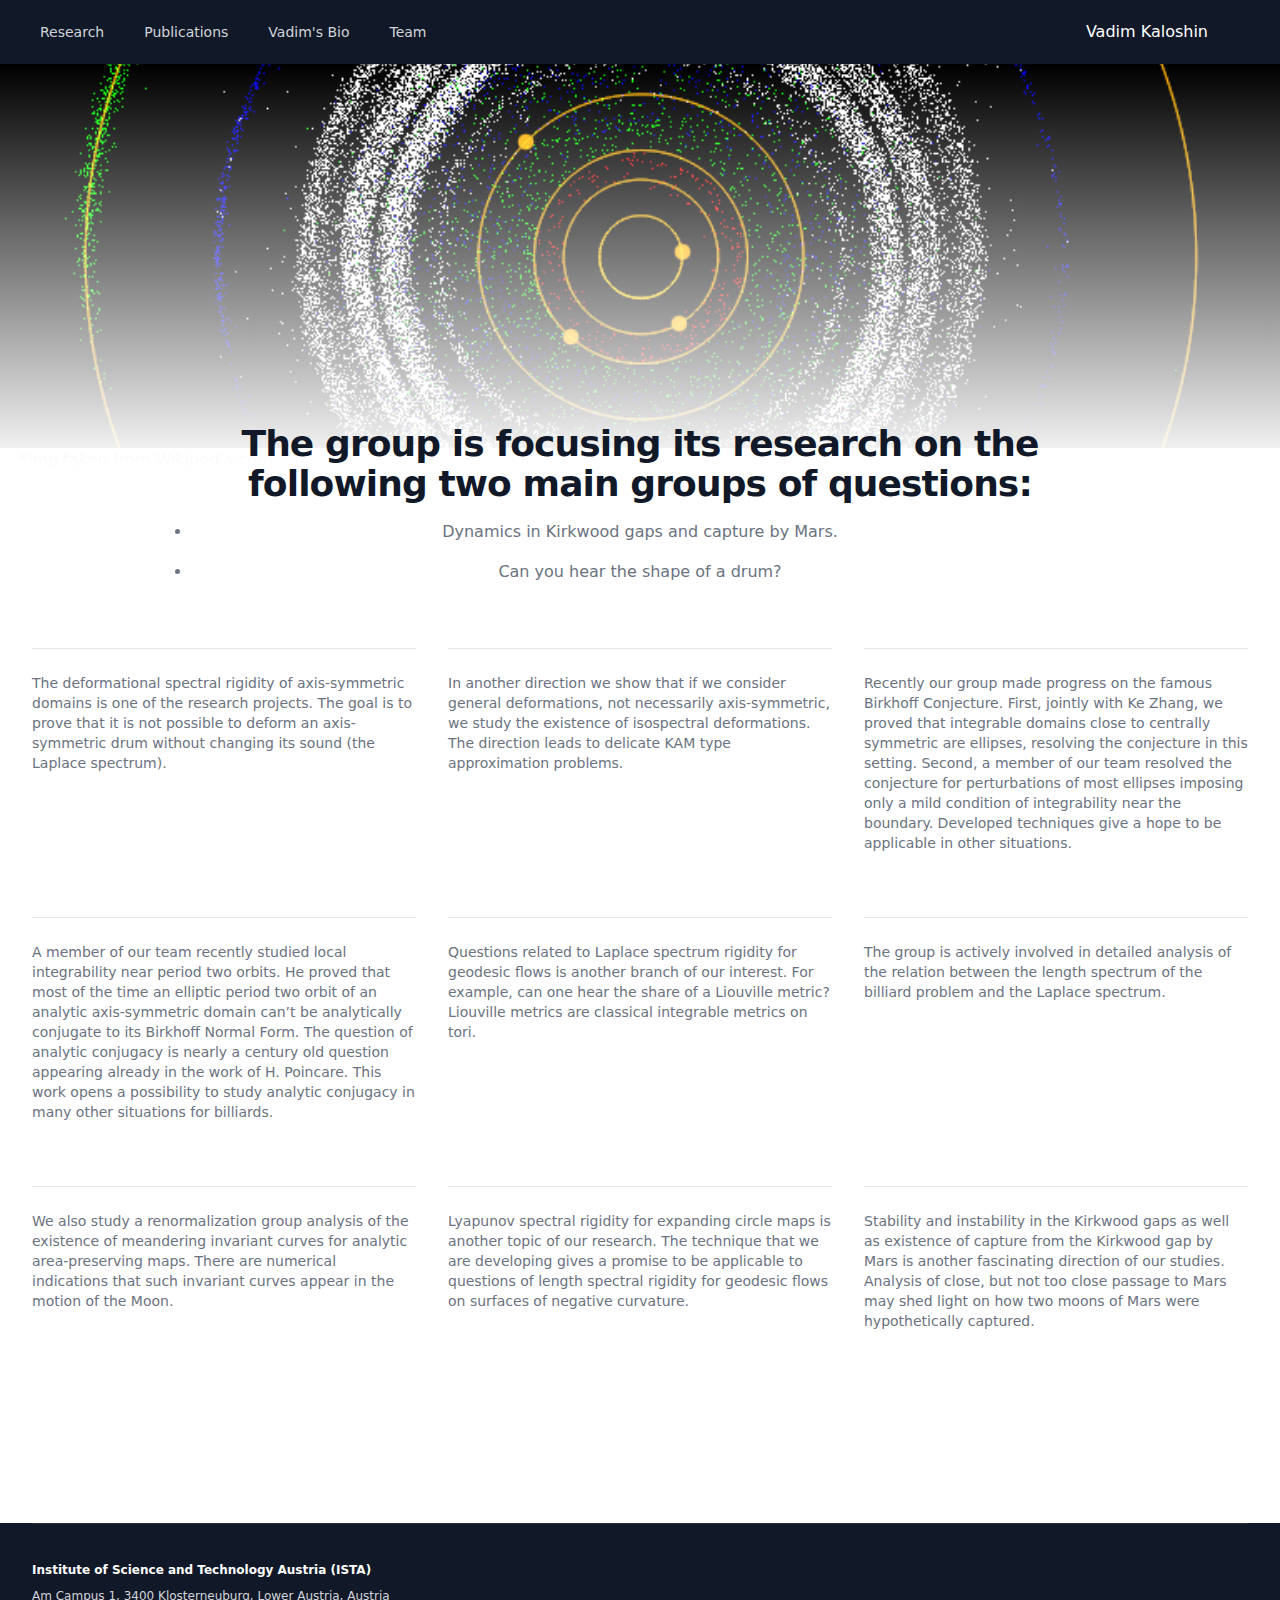
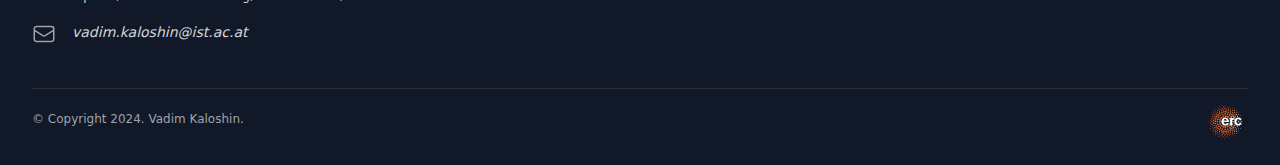
==== commit 4dc23151: "Update on fix 2" ====
--- a/index.html
+++ b/index.html
@@ -4,13 +4,13 @@
 <meta name="author" content="Vadim Kaloshin">
 <meta name="keywords" content="Vadim Kaloshin, Professor, Scientist, Researcher, Mathematics, ITSA Austria">
 <meta name="description" content="Academic website of Dr. Kaloshin Vadim. Mathematics Department at ITSA Austria.">
-<link rel="stylesheet" href="/_nuxt/entry.VSz09tOk.css">
-<link rel="modulepreload" as="script" crossorigin href="/_nuxt/entry.zuoO-kIK.js">
-<link rel="prefetch" as="style" href="/_nuxt/error-404.qFGwA4uS.css">
-<link rel="prefetch" as="script" crossorigin href="/_nuxt/error-404.vTbntX7l.js">
-<link rel="prefetch" as="script" crossorigin href="/_nuxt/vue.f36acd1f.0DKvtuhy.js">
-<link rel="prefetch" as="style" href="/_nuxt/error-500.V0P2JAtD.css">
-<link rel="prefetch" as="script" crossorigin href="/_nuxt/error-500.ynbK7VBX.js">
-<script type="module" src="/_nuxt/entry.zuoO-kIK.js" crossorigin></script>
-<script id="unhead:payload" type="application/json">{"title":" Vadim Kaloshin"}</script></head><body><div id="__nuxt"></div><script type="application/json" id="__NUXT_DATA__" data-ssr="false">[{"_errors":1,"serverRendered":2,"data":3,"state":4,"once":5},{},false,{},{},["Set"]]</script>
+<link rel="preload" as="fetch" crossorigin="anonymous" href="/_payload.json">
+<style>/*! tailwindcss v3.4.1 | MIT License | https://tailwindcss.com*/*,:after,:before{border:0 solid #e5e7eb;box-sizing:border-box}:after,:before{--tw-content:""}:host,html{line-height:1.5;-webkit-text-size-adjust:100%;font-family:ui-sans-serif,system-ui,sans-serif,Apple Color Emoji,Segoe UI Emoji,Segoe UI Symbol,Noto Color Emoji;font-feature-settings:normal;font-variation-settings:normal;-moz-tab-size:4;-o-tab-size:4;tab-size:4;-webkit-tap-highlight-color:transparent}body{line-height:inherit;margin:0}hr{border-top-width:1px;color:inherit;height:0}abbr:where([title]){-webkit-text-decoration:underline dotted;text-decoration:underline dotted}h1,h2,h3,h4,h5,h6{font-size:inherit;font-weight:inherit}a{color:inherit;text-decoration:inherit}b,strong{font-weight:bolder}code,kbd,pre,samp{font-family:ui-monospace,SFMono-Regular,Menlo,Monaco,Consolas,Liberation Mono,Courier New,monospace;font-feature-settings:normal;font-size:1em;font-variation-settings:normal}small{font-size:80%}sub,sup{font-size:75%;line-height:0;position:relative;vertical-align:baseline}sub{bottom:-.25em}sup{top:-.5em}table{border-collapse:collapse;border-color:inherit;text-indent:0}button,input,optgroup,select,textarea{color:inherit;font-family:inherit;font-feature-settings:inherit;font-size:100%;font-variation-settings:inherit;font-weight:inherit;line-height:inherit;margin:0;padding:0}button,select{text-transform:none}[type=button],[type=reset],[type=submit],button{-webkit-appearance:button;background-color:transparent;background-image:none}:-moz-focusring{outline:auto}:-moz-ui-invalid{box-shadow:none}progress{vertical-align:baseline}::-webkit-inner-spin-button,::-webkit-outer-spin-button{height:auto}[type=search]{-webkit-appearance:textfield;outline-offset:-2px}::-webkit-search-decoration{-webkit-appearance:none}::-webkit-file-upload-button{-webkit-appearance:button;font:inherit}summary{display:list-item}blockquote,dd,dl,figure,h1,h2,h3,h4,h5,h6,hr,p,pre{margin:0}fieldset{margin:0}fieldset,legend{padding:0}menu,ol,ul{list-style:none;margin:0;padding:0}dialog{padding:0}textarea{resize:vertical}input::-moz-placeholder,textarea::-moz-placeholder{color:#9ca3af;opacity:1}input::placeholder,textarea::placeholder{color:#9ca3af;opacity:1}[role=button],button{cursor:pointer}:disabled{cursor:default}audio,canvas,embed,iframe,img,object,svg,video{display:block;vertical-align:middle}img,video{height:auto;max-width:100%}[hidden]{display:none}[multiple],[type=date],[type=datetime-local],[type=email],[type=month],[type=number],[type=password],[type=search],[type=tel],[type=text],[type=time],[type=url],[type=week],input:where(:not([type])),select,textarea{-webkit-appearance:none;-moz-appearance:none;appearance:none;background-color:#fff;border-color:#6b7280;border-radius:0;border-width:1px;font-size:1rem;line-height:1.5rem;padding:.5rem .75rem;--tw-shadow:0 0 #0000}[multiple]:focus,[type=date]:focus,[type=datetime-local]:focus,[type=email]:focus,[type=month]:focus,[type=number]:focus,[type=password]:focus,[type=search]:focus,[type=tel]:focus,[type=text]:focus,[type=time]:focus,[type=url]:focus,[type=week]:focus,input:where(:not([type])):focus,select:focus,textarea:focus{outline:2px solid transparent;outline-offset:2px;--tw-ring-inset:var(--tw-empty,/*!*/ /*!*/);--tw-ring-offset-width:0px;--tw-ring-offset-color:#fff;--tw-ring-color:#2563eb;--tw-ring-offset-shadow:var(--tw-ring-inset) 0 0 0 var(--tw-ring-offset-width) var(--tw-ring-offset-color);--tw-ring-shadow:var(--tw-ring-inset) 0 0 0 calc(1px + var(--tw-ring-offset-width)) var(--tw-ring-color);border-color:#2563eb;box-shadow:var(--tw-ring-offset-shadow),var(--tw-ring-shadow),var(--tw-shadow)}input::-moz-placeholder,textarea::-moz-placeholder{color:#6b7280;opacity:1}input::placeholder,textarea::placeholder{color:#6b7280;opacity:1}::-webkit-datetime-edit-fields-wrapper{padding:0}::-webkit-date-and-time-value{min-height:1.5em;text-align:inherit}::-webkit-datetime-edit{display:inline-flex}::-webkit-datetime-edit,::-webkit-datetime-edit-day-field,::-webkit-datetime-edit-hour-field,::-webkit-datetime-edit-meridiem-field,::-webkit-datetime-edit-millisecond-field,::-webkit-datetime-edit-minute-field,::-webkit-datetime-edit-month-field,::-webkit-datetime-edit-second-field,::-webkit-datetime-edit-year-field{padding-bottom:0;padding-top:0}select{background-image:url("data:image/svg+xml;charset=utf-8,%3Csvg xmlns='http://www.w3.org/2000/svg' fill='none' viewBox='0 0 20 20'%3E%3Cpath stroke='%236b7280' stroke-linecap='round' stroke-linejoin='round' stroke-width='1.5' d='m6 8 4 4 4-4'/%3E%3C/svg%3E");background-position:right .5rem center;background-repeat:no-repeat;background-size:1.5em 1.5em;padding-right:2.5rem;-webkit-print-color-adjust:exact;print-color-adjust:exact}[multiple],[size]:where(select:not([size="1"])){background-image:none;background-position:0 0;background-repeat:unset;background-size:initial;padding-right:.75rem;-webkit-print-color-adjust:unset;print-color-adjust:unset}[type=checkbox],[type=radio]{-webkit-appearance:none;-moz-appearance:none;appearance:none;background-color:#fff;background-origin:border-box;border-color:#6b7280;border-width:1px;color:#2563eb;display:inline-block;flex-shrink:0;height:1rem;padding:0;-webkit-print-color-adjust:exact;print-color-adjust:exact;-webkit-user-select:none;-moz-user-select:none;user-select:none;vertical-align:middle;width:1rem;--tw-shadow:0 0 #0000}[type=checkbox]{border-radius:0}[type=radio]{border-radius:100%}[type=checkbox]:focus,[type=radio]:focus{outline:2px solid transparent;outline-offset:2px;--tw-ring-inset:var(--tw-empty,/*!*/ /*!*/);--tw-ring-offset-width:2px;--tw-ring-offset-color:#fff;--tw-ring-color:#2563eb;--tw-ring-offset-shadow:var(--tw-ring-inset) 0 0 0 var(--tw-ring-offset-width) var(--tw-ring-offset-color);--tw-ring-shadow:var(--tw-ring-inset) 0 0 0 calc(2px + var(--tw-ring-offset-width)) var(--tw-ring-color);box-shadow:var(--tw-ring-offset-shadow),var(--tw-ring-shadow),var(--tw-shadow)}[type=checkbox]:checked,[type=radio]:checked{background-color:currentColor;background-position:50%;background-repeat:no-repeat;background-size:100% 100%;border-color:transparent}[type=checkbox]:checked{background-image:url("data:image/svg+xml;charset=utf-8,%3Csvg xmlns='http://www.w3.org/2000/svg' fill='%23fff' viewBox='0 0 16 16'%3E%3Cpath d='M12.207 4.793a1 1 0 0 1 0 1.414l-5 5a1 1 0 0 1-1.414 0l-2-2a1 1 0 0 1 1.414-1.414L6.5 9.086l4.293-4.293a1 1 0 0 1 1.414 0'/%3E%3C/svg%3E")}@media (forced-colors:active) {[type=checkbox]:checked{-webkit-appearance:auto;-moz-appearance:auto;appearance:auto}}[type=radio]:checked{background-image:url("data:image/svg+xml;charset=utf-8,%3Csvg xmlns='http://www.w3.org/2000/svg' fill='%23fff' viewBox='0 0 16 16'%3E%3Ccircle cx='8' cy='8' r='3'/%3E%3C/svg%3E")}@media (forced-colors:active) {[type=radio]:checked{-webkit-appearance:auto;-moz-appearance:auto;appearance:auto}}[type=checkbox]:checked:focus,[type=checkbox]:checked:hover,[type=radio]:checked:focus,[type=radio]:checked:hover{background-color:currentColor;border-color:transparent}[type=checkbox]:indeterminate{background-color:currentColor;background-image:url("data:image/svg+xml;charset=utf-8,%3Csvg xmlns='http://www.w3.org/2000/svg' fill='none' viewBox='0 0 16 16'%3E%3Cpath stroke='%23fff' stroke-linecap='round' stroke-linejoin='round' stroke-width='2' d='M4 8h8'/%3E%3C/svg%3E");background-position:50%;background-repeat:no-repeat;background-size:100% 100%;border-color:transparent}@media (forced-colors:active) {[type=checkbox]:indeterminate{-webkit-appearance:auto;-moz-appearance:auto;appearance:auto}}[type=checkbox]:indeterminate:focus,[type=checkbox]:indeterminate:hover{background-color:currentColor;border-color:transparent}[type=file]{background:unset;border-color:inherit;border-radius:0;border-width:0;font-size:unset;line-height:inherit;padding:0}[type=file]:focus{outline:1px solid ButtonText;outline:1px auto -webkit-focus-ring-color}*,:after,:before{--tw-border-spacing-x:0;--tw-border-spacing-y:0;--tw-translate-x:0;--tw-translate-y:0;--tw-rotate:0;--tw-skew-x:0;--tw-skew-y:0;--tw-scale-x:1;--tw-scale-y:1;--tw-pan-x: ;--tw-pan-y: ;--tw-pinch-zoom: ;--tw-scroll-snap-strictness:proximity;--tw-gradient-from-position: ;--tw-gradient-via-position: ;--tw-gradient-to-position: ;--tw-ordinal: ;--tw-slashed-zero: ;--tw-numeric-figure: ;--tw-numeric-spacing: ;--tw-numeric-fraction: ;--tw-ring-inset: ;--tw-ring-offset-width:0px;--tw-ring-offset-color:#fff;--tw-ring-color:rgba(59,130,246,.5);--tw-ring-offset-shadow:0 0 #0000;--tw-ring-shadow:0 0 #0000;--tw-shadow:0 0 #0000;--tw-shadow-colored:0 0 #0000;--tw-blur: ;--tw-brightness: ;--tw-contrast: ;--tw-grayscale: ;--tw-hue-rotate: ;--tw-invert: ;--tw-saturate: ;--tw-sepia: ;--tw-drop-shadow: ;--tw-backdrop-blur: ;--tw-backdrop-brightness: ;--tw-backdrop-contrast: ;--tw-backdrop-grayscale: ;--tw-backdrop-hue-rotate: ;--tw-backdrop-invert: ;--tw-backdrop-opacity: ;--tw-backdrop-saturate: ;--tw-backdrop-sepia: }::backdrop{--tw-border-spacing-x:0;--tw-border-spacing-y:0;--tw-translate-x:0;--tw-translate-y:0;--tw-rotate:0;--tw-skew-x:0;--tw-skew-y:0;--tw-scale-x:1;--tw-scale-y:1;--tw-pan-x: ;--tw-pan-y: ;--tw-pinch-zoom: ;--tw-scroll-snap-strictness:proximity;--tw-gradient-from-position: ;--tw-gradient-via-position: ;--tw-gradient-to-position: ;--tw-ordinal: ;--tw-slashed-zero: ;--tw-numeric-figure: ;--tw-numeric-spacing: ;--tw-numeric-fraction: ;--tw-ring-inset: ;--tw-ring-offset-width:0px;--tw-ring-offset-color:#fff;--tw-ring-color:rgba(59,130,246,.5);--tw-ring-offset-shadow:0 0 #0000;--tw-ring-shadow:0 0 #0000;--tw-shadow:0 0 #0000;--tw-shadow-colored:0 0 #0000;--tw-blur: ;--tw-brightness: ;--tw-contrast: ;--tw-grayscale: ;--tw-hue-rotate: ;--tw-invert: ;--tw-saturate: ;--tw-sepia: ;--tw-drop-shadow: ;--tw-backdrop-blur: ;--tw-backdrop-brightness: ;--tw-backdrop-contrast: ;--tw-backdrop-grayscale: ;--tw-backdrop-hue-rotate: ;--tw-backdrop-invert: ;--tw-backdrop-opacity: ;--tw-backdrop-saturate: ;--tw-backdrop-sepia: }.sr-only{height:1px;margin:-1px;overflow:hidden;padding:0;position:absolute;width:1px;clip:rect(0,0,0,0);border-width:0;white-space:nowrap}.absolute{position:absolute}.relative{position:relative}.-inset-0{inset:0}.-inset-0\.5{inset:-.125rem}.-inset-1{inset:-.25rem}.-inset-1\.5{inset:-.375rem}.inset-0{inset:0}.inset-x-0{left:0;right:0}.inset-y-0{bottom:0;top:0}.bottom-0{bottom:0}.left-0{left:0}.right-0{right:0}.right-1\/2{right:50%}.isolate{isolation:isolate}.-z-10{z-index:-10}.z-10{z-index:10}.-mx-4{margin-left:-1rem;margin-right:-1rem}.mx-auto{margin-left:auto;margin-right:auto}.-mr-96{margin-right:-24rem}.-mt-12{margin-top:-3rem}.mb-4{margin-bottom:1rem}.ml-3{margin-left:.75rem}.mt-1{margin-top:.25rem}.mt-10{margin-top:2.5rem}.mt-16{margin-top:4rem}.mt-2{margin-top:.5rem}.mt-20{margin-top:5rem}.mt-3{margin-top:.75rem}.mt-4{margin-top:1rem}.mt-5{margin-top:1.25rem}.mt-6{margin-top:1.5rem}.mt-8{margin-top:2rem}.block{display:block}.flex{display:flex}.inline-flex{display:inline-flex}.table{display:table}.grid{display:grid}.hidden{display:none}.aspect-\[4\/5\]{aspect-ratio:4/5}.aspect-\[6\/5\]{aspect-ratio:6/5}.h-16{height:4rem}.h-24{height:6rem}.h-6{height:1.5rem}.h-7{height:1.75rem}.h-9{height:2.25rem}.h-96{height:24rem}.min-h-screen{min-height:100vh}.w-48{width:12rem}.w-52{width:13rem}.w-6{width:1.5rem}.w-\[200\%\]{width:200%}.w-auto{width:auto}.w-full{width:100%}.min-w-full{min-width:100%}.max-w-2xl{max-width:42rem}.max-w-7xl{max-width:80rem}.max-w-lg{max-width:32rem}.max-w-xl{max-width:36rem}.flex-1{flex:1 1 0%}.flex-auto{flex:1 1 auto}.flex-none{flex:none}.flex-shrink-0{flex-shrink:0}.origin-top-right{transform-origin:top right}.skew-x-\[-30deg\]{--tw-skew-x:-30deg}.scale-100,.skew-x-\[-30deg\]{transform:translate(var(--tw-translate-x),var(--tw-translate-y)) rotate(var(--tw-rotate)) skewX(var(--tw-skew-x)) skewY(var(--tw-skew-y)) scaleX(var(--tw-scale-x)) scaleY(var(--tw-scale-y))}.scale-100{--tw-scale-x:1;--tw-scale-y:1}.scale-95{--tw-scale-x:.95;--tw-scale-y:.95}.scale-95,.transform{transform:translate(var(--tw-translate-x),var(--tw-translate-y)) rotate(var(--tw-rotate)) skewX(var(--tw-skew-x)) skewY(var(--tw-skew-y)) scaleX(var(--tw-scale-x)) scaleY(var(--tw-scale-y))}.grid-cols-1{grid-template-columns:repeat(1,minmax(0,1fr))}.flex-col{flex-direction:column}.items-center{align-items:center}.justify-center{justify-content:center}.justify-between{justify-content:space-between}.gap-6{gap:1.5rem}.gap-x-4{-moz-column-gap:1rem;column-gap:1rem}.gap-x-6{-moz-column-gap:1.5rem;column-gap:1.5rem}.gap-y-10{row-gap:2.5rem}.gap-y-20{row-gap:5rem}.space-x-4>:not([hidden])~:not([hidden]){--tw-space-x-reverse:0;margin-left:calc(1rem*(1 - var(--tw-space-x-reverse)));margin-right:calc(1rem*var(--tw-space-x-reverse))}.space-x-6>:not([hidden])~:not([hidden]){--tw-space-x-reverse:0;margin-left:calc(1.5rem*(1 - var(--tw-space-x-reverse)));margin-right:calc(1.5rem*var(--tw-space-x-reverse))}.space-y-1>:not([hidden])~:not([hidden]){--tw-space-y-reverse:0;margin-bottom:calc(.25rem*var(--tw-space-y-reverse));margin-top:calc(.25rem*(1 - var(--tw-space-y-reverse)))}.divide-y>:not([hidden])~:not([hidden]){--tw-divide-y-reverse:0;border-bottom-width:calc(1px*var(--tw-divide-y-reverse));border-top-width:calc(1px*(1 - var(--tw-divide-y-reverse)))}.divide-gray-200>:not([hidden])~:not([hidden]){--tw-divide-opacity:1;border-color:rgb(229 231 235/var(--tw-divide-opacity))}.divide-gray-300>:not([hidden])~:not([hidden]){--tw-divide-opacity:1;border-color:rgb(209 213 219/var(--tw-divide-opacity))}.overflow-hidden{overflow:hidden}.overflow-y-auto{overflow-y:auto}.whitespace-nowrap{white-space:nowrap}.rounded{border-radius:.25rem}.rounded-2xl{border-radius:1rem}.rounded-full{border-radius:9999px}.rounded-md{border-radius:.375rem}.border-t{border-top-width:1px}.border-gray-200{--tw-border-opacity:1;border-color:rgb(229 231 235/var(--tw-border-opacity))}.border-white\/10{border-color:hsla(0,0%,100%,.1)}.bg-gray-100{--tw-bg-opacity:1;background-color:rgb(243 244 246/var(--tw-bg-opacity))}.bg-gray-800{--tw-bg-opacity:1;background-color:rgb(31 41 55/var(--tw-bg-opacity))}.bg-gray-900{--tw-bg-opacity:1;background-color:rgb(17 24 39/var(--tw-bg-opacity))}.bg-white{--tw-bg-opacity:1;background-color:rgb(255 255 255/var(--tw-bg-opacity))}.bg-gradient-to-b{background-image:linear-gradient(to bottom,var(--tw-gradient-stops))}.bg-gradient-to-t{background-image:linear-gradient(to top,var(--tw-gradient-stops))}.from-indigo-100\/20{--tw-gradient-from:rgba(224,231,255,.2) var(--tw-gradient-from-position);--tw-gradient-to:rgba(224,231,255,0) var(--tw-gradient-to-position);--tw-gradient-stops:var(--tw-gradient-from),var(--tw-gradient-to)}.from-white{--tw-gradient-from:#fff var(--tw-gradient-from-position);--tw-gradient-to:hsla(0,0%,100%,0) var(--tw-gradient-to-position);--tw-gradient-stops:var(--tw-gradient-from),var(--tw-gradient-to)}.object-contain{-o-object-fit:contain;object-fit:contain}.object-cover{-o-object-fit:cover;object-fit:cover}.object-center{-o-object-position:center;object-position:center}.p-1{padding:.25rem}.p-2{padding:.5rem}.px-2{padding-left:.5rem;padding-right:.5rem}.px-3{padding-left:.75rem;padding-right:.75rem}.px-4{padding-left:1rem;padding-right:1rem}.px-6{padding-left:1.5rem;padding-right:1.5rem}.py-1{padding-bottom:.25rem;padding-top:.25rem}.py-2{padding-bottom:.5rem;padding-top:.5rem}.py-24{padding-bottom:6rem;padding-top:6rem}.py-32{padding-bottom:8rem;padding-top:8rem}.py-4{padding-bottom:1rem;padding-top:1rem}.pb-16{padding-bottom:4rem}.pb-3{padding-bottom:.75rem}.pb-6{padding-bottom:1.5rem}.pl-3{padding-left:.75rem}.pl-4{padding-left:1rem}.pl-5{padding-left:1.25rem}.pr-3{padding-right:.75rem}.pr-4{padding-right:1rem}.pt-0{padding-top:0}.pt-10{padding-top:2.5rem}.pt-2{padding-top:.5rem}.pt-4{padding-top:1rem}.pt-6{padding-top:1.5rem}.pt-8{padding-top:2rem}.text-left{text-align:left}.text-center{text-align:center}.text-right{text-align:right}.text-2xl{font-size:1.5rem;line-height:2rem}.text-3xl{font-size:1.875rem;line-height:2.25rem}.text-base{font-size:1rem;line-height:1.5rem}.text-lg{font-size:1.125rem;line-height:1.75rem}.text-sm{font-size:.875rem;line-height:1.25rem}.text-xl{font-size:1.25rem;line-height:1.75rem}.text-xs{font-size:.75rem;line-height:1rem}.font-bold{font-weight:700}.font-medium{font-weight:500}.font-semibold{font-weight:600}.italic{font-style:italic}.leading-5{line-height:1.25rem}.leading-6{line-height:1.5rem}.leading-7{line-height:1.75rem}.leading-8{line-height:2rem}.tracking-tight{letter-spacing:-.025em}.text-gray-300{--tw-text-opacity:1;color:rgb(209 213 219/var(--tw-text-opacity))}.text-gray-400{--tw-text-opacity:1;color:rgb(156 163 175/var(--tw-text-opacity))}.text-gray-500{--tw-text-opacity:1;color:rgb(107 114 128/var(--tw-text-opacity))}.text-gray-600{--tw-text-opacity:1;color:rgb(75 85 99/var(--tw-text-opacity))}.text-gray-700{--tw-text-opacity:1;color:rgb(55 65 81/var(--tw-text-opacity))}.text-gray-900{--tw-text-opacity:1;color:rgb(17 24 39/var(--tw-text-opacity))}.text-indigo-600{--tw-text-opacity:1;color:rgb(79 70 229/var(--tw-text-opacity))}.text-slate-500{--tw-text-opacity:1;color:rgb(100 116 139/var(--tw-text-opacity))}.text-white{--tw-text-opacity:1;color:rgb(255 255 255/var(--tw-text-opacity))}.opacity-0{opacity:0}.opacity-100{opacity:1}.shadow-lg{--tw-shadow:0 10px 15px -3px rgba(0,0,0,.1),0 4px 6px -4px rgba(0,0,0,.1);--tw-shadow-colored:0 10px 15px -3px var(--tw-shadow-color),0 4px 6px -4px var(--tw-shadow-color)}.shadow-lg,.shadow-xl{box-shadow:var(--tw-ring-offset-shadow,0 0 #0000),var(--tw-ring-shadow,0 0 #0000),var(--tw-shadow)}.shadow-xl{--tw-shadow:0 20px 25px -5px rgba(0,0,0,.1),0 8px 10px -6px rgba(0,0,0,.1);--tw-shadow-colored:0 20px 25px -5px var(--tw-shadow-color),0 8px 10px -6px var(--tw-shadow-color)}.shadow-indigo-600\/10{--tw-shadow-color:rgba(79,70,229,.1);--tw-shadow:var(--tw-shadow-colored)}.ring-1{--tw-ring-offset-shadow:var(--tw-ring-inset) 0 0 0 var(--tw-ring-offset-width) var(--tw-ring-offset-color);--tw-ring-shadow:var(--tw-ring-inset) 0 0 0 calc(1px + var(--tw-ring-offset-width)) var(--tw-ring-color);box-shadow:var(--tw-ring-offset-shadow),var(--tw-ring-shadow),var(--tw-shadow,0 0 #0000)}.ring-black{--tw-ring-opacity:1;--tw-ring-color:rgb(0 0 0/var(--tw-ring-opacity))}.ring-indigo-50{--tw-ring-opacity:1;--tw-ring-color:rgb(238 242 255/var(--tw-ring-opacity))}.ring-opacity-5{--tw-ring-opacity:0.05}.transition{transition-duration:.15s;transition-property:color,background-color,border-color,text-decoration-color,fill,stroke,opacity,box-shadow,transform,filter,-webkit-backdrop-filter;transition-property:color,background-color,border-color,text-decoration-color,fill,stroke,opacity,box-shadow,transform,filter,backdrop-filter;transition-property:color,background-color,border-color,text-decoration-color,fill,stroke,opacity,box-shadow,transform,filter,backdrop-filter,-webkit-backdrop-filter;transition-timing-function:cubic-bezier(.4,0,.2,1)}.duration-100{transition-duration:.1s}.duration-75{transition-duration:75ms}.ease-in{transition-timing-function:cubic-bezier(.4,0,1,1)}.ease-out{transition-timing-function:cubic-bezier(0,0,.2,1)}.hover\:bg-gray-700:hover{--tw-bg-opacity:1;background-color:rgb(55 65 81/var(--tw-bg-opacity))}.hover\:bg-gray-900:hover{--tw-bg-opacity:1;background-color:rgb(17 24 39/var(--tw-bg-opacity))}.hover\:bg-slate-200:hover{--tw-bg-opacity:1;background-color:rgb(226 232 240/var(--tw-bg-opacity))}.hover\:hover\:text-indigo-600:hover:hover{--tw-text-opacity:1;color:rgb(79 70 229/var(--tw-text-opacity))}.hover\:text-blue-600:hover{--tw-text-opacity:1;color:rgb(37 99 235/var(--tw-text-opacity))}.hover\:text-gray-400:hover{--tw-text-opacity:1;color:rgb(156 163 175/var(--tw-text-opacity))}.hover\:text-indigo-600:hover{--tw-text-opacity:1;color:rgb(79 70 229/var(--tw-text-opacity))}.hover\:text-indigo-900:hover{--tw-text-opacity:1;color:rgb(49 46 129/var(--tw-text-opacity))}.hover\:text-white:hover{--tw-text-opacity:1;color:rgb(255 255 255/var(--tw-text-opacity))}.focus\:outline-none:focus{outline:2px solid transparent;outline-offset:2px}.focus\:ring-2:focus{--tw-ring-offset-shadow:var(--tw-ring-inset) 0 0 0 var(--tw-ring-offset-width) var(--tw-ring-offset-color);--tw-ring-shadow:var(--tw-ring-inset) 0 0 0 calc(2px + var(--tw-ring-offset-width)) var(--tw-ring-color);box-shadow:var(--tw-ring-offset-shadow),var(--tw-ring-shadow),var(--tw-shadow,0 0 #0000)}.focus\:ring-inset:focus{--tw-ring-inset:inset}.focus\:ring-white:focus{--tw-ring-opacity:1;--tw-ring-color:rgb(255 255 255/var(--tw-ring-opacity))}.focus\:ring-offset-2:focus{--tw-ring-offset-width:2px}.focus\:ring-offset-gray-800:focus{--tw-ring-offset-color:#1f2937}@media (min-width:320px){.xs\:mt-2{margin-top:.5rem}.xs\:min-h-full{min-height:100%}.xs\:self-center{align-self:center}.xs\:py-10{padding-bottom:2.5rem;padding-top:2.5rem}.xs\:pt-0{padding-top:0}.xs\:text-center{text-align:center}.xs\:text-2xl{font-size:1.5rem;line-height:2rem}.xs\:text-sm{font-size:.875rem;line-height:1.25rem}.xs\:text-xs{font-size:.75rem;line-height:1rem}.xs\:leading-6{line-height:1.5rem}.xs\:leading-7{line-height:1.75rem}}@media (min-width:640px){.sm\:m-6{margin:1.5rem}.sm\:-mx-0{margin-left:0;margin-right:0}.sm\:-mr-80{margin-right:-20rem}.sm\:ml-6{margin-left:1.5rem}.sm\:mt-16{margin-top:4rem}.sm\:mt-20{margin-top:5rem}.sm\:block{display:block}.sm\:flex{display:flex}.sm\:hidden{display:none}.sm\:h-32{height:8rem}.sm\:flex-auto{flex:1 1 auto}.sm\:grid-cols-2{grid-template-columns:repeat(2,minmax(0,1fr))}.sm\:items-center{align-items:center}.sm\:items-stretch{align-items:stretch}.sm\:justify-start{justify-content:flex-start}.sm\:gap-y-16{row-gap:4rem}.sm\:p-6{padding:1.5rem}.sm\:px-6{padding-left:1.5rem;padding-right:1.5rem}.sm\:py-40{padding-bottom:10rem;padding-top:10rem}.sm\:pb-24{padding-bottom:6rem}.sm\:pl-0{padding-left:0}.sm\:pr-0{padding-right:0}.sm\:text-4xl{font-size:2.25rem;line-height:2.5rem}.sm\:text-6xl{font-size:3.75rem;line-height:1}}@media (min-width:768px){.md\:order-1{order:1}.md\:order-2{order:2}.md\:ml-6{margin-left:1.5rem}.md\:mt-0{margin-top:0}.md\:flex{display:flex}.md\:items-center{align-items:center}.md\:justify-between{justify-content:space-between}.md\:pt-0{padding-top:0}.md\:pt-24{padding-top:6rem}}@media (min-width:1024px){.lg\:col-span-2{grid-column:span 2/span 2}.lg\:mx-0{margin-left:0;margin-right:0}.lg\:-mr-96{margin-right:-24rem}.lg\:mt-0{margin-top:0}.lg\:mt-10{margin-top:2.5rem}.lg\:mt-24{margin-top:6rem}.lg\:flex{display:flex}.lg\:grid{display:grid}.lg\:max-w-4xl{max-width:56rem}.lg\:max-w-none{max-width:none}.lg\:grid-cols-2{grid-template-columns:repeat(2,minmax(0,1fr))}.lg\:grid-cols-3{grid-template-columns:repeat(3,minmax(0,1fr))}.lg\:items-center{align-items:center}.lg\:justify-between{justify-content:space-between}.lg\:gap-x-16{-moz-column-gap:4rem;column-gap:4rem}.lg\:gap-x-8{-moz-column-gap:2rem;column-gap:2rem}.lg\:gap-y-6{row-gap:1.5rem}.lg\:px-1{padding-left:.25rem;padding-right:.25rem}.lg\:px-8{padding-left:2rem;padding-right:2rem}.lg\:pt-0{padding-top:0}}@media (min-width:1280px){.xl\:col-auto{grid-column:auto}.xl\:col-end-1{grid-column-end:1}.xl\:row-span-2{grid-row:span 2/span 2}.xl\:row-start-1{grid-row-start:1}.xl\:row-end-2{grid-row-end:2}.xl\:mt-36{margin-top:9rem}.xl\:max-w-none{max-width:none}.xl\:grid-cols-1{grid-template-columns:repeat(1,minmax(0,1fr))}.xl\:grid-rows-1{grid-template-rows:repeat(1,minmax(0,1fr))}.xl\:flex-row{flex-direction:row}.xl\:gap-x-8{-moz-column-gap:2rem;column-gap:2rem}}</style>
+<link rel="modulepreload" as="script" crossorigin href="/_nuxt/entry.AD4zbQzb.js">
+<link rel="modulepreload" as="script" crossorigin href="/_nuxt/index.ouL0W4Ea.js">
+<link rel="prefetch" as="script" crossorigin href="/_nuxt/error-404.1tjvVxOa.js">
+<link rel="prefetch" as="script" crossorigin href="/_nuxt/vue.f36acd1f.yCg3UQ6n.js">
+<link rel="prefetch" as="script" crossorigin href="/_nuxt/error-500.yg1TpEHQ.js">
+<script type="module" src="/_nuxt/entry.AD4zbQzb.js" crossorigin></script>
+<script id="unhead:payload" type="application/json">{"title":" Vadim Kaloshin"}</script></head><body><div id="__nuxt"><!--[--><nav data-headlessui-state class="bg-gray-900"><div class="mx-auto max-w-7xl px-2 sm:px-6 lg:px-1"><div class="relative flex h-16 items-center justify-between"><div class="absolute inset-y-0 left-0 flex items-center sm:hidden"><button id="headlessui-disclosure-button-5" type="button" aria-expanded="false" data-headlessui-state class="relative inline-flex items-center justify-center rounded-md p-2 text-gray-400 hover:bg-gray-700 hover:text-white focus:outline-none focus:ring-2 focus:ring-inset focus:ring-white"><span class="absolute -inset-0.5"></span><span class="sr-only">Open main menu</span><svg xmlns="http://www.w3.org/2000/svg" fill="none" viewBox="0 0 24 24" stroke-width="1.5" stroke="currentColor" aria-hidden="true" data-slot="icon" class="block h-6 w-6"><path stroke-linecap="round" stroke-linejoin="round" d="M3.75 6.75h16.5M3.75 12h16.5m-16.5 5.25h16.5"></path></svg></button></div><div class="flex flex-1 items-center justify-center sm:items-stretch sm:justify-start"><div class="hidden sm:ml-6 sm:block"><div class="flex space-x-4"><a aria-current="page" href="/" class="router-link-active router-link-exact-active text-gray-300 hover:bg-gray-700 hover:text-white px-3 py-2 text-sm font-medium rounded"> Research </a><a href="/publications" class="text-gray-300 hover:bg-gray-700 hover:text-white px-3 py-2 text-sm font-medium rounded"> Publications </a><a href="/bio" class="text-gray-300 hover:bg-gray-700 hover:text-white px-3 py-2 text-sm font-medium rounded"> Vadim&#39;s Bio </a><a href="/team" class="text-gray-300 hover:bg-gray-700 hover:text-white px-3 py-2 text-sm font-medium rounded"> Team </a></div></div></div><div class="flex flex-shrink-0 sm:p-6 sm:m-6 right-0"><a aria-current="page" href="/" class="router-link-active router-link-exact-active text-white hover:bg-gray-700 hover:text-white p-2 rounded"> Vadim Kaloshin </a></div><div data-headlessui-state class="relative ml-3"><div><button id="headlessui-menu-button-7" type="button" aria-haspopup="menu" aria-expanded="false" data-headlessui-state class="relative flex rounded-full bg-gray-800 text-sm focus:outline-none focus:ring-2 focus:ring-white focus:ring-offset-2 focus:ring-offset-gray-800"><span class="absolute -inset-1.5"></span><span class="sr-only">Open user menu</span></button></div><!----></div></div></div><!----></nav><div><div class="bg-white"><div aria-hidden="true" class="relative overflow-y-auto"><img data-popover-target="popover-offset" src="/main_img.png" alt="" class="h-96 w-full object-cover object-center"><p class="pl-5 text-slate-500"> *img taken from Wikipedia.com</p><div class="absolute inset-0 bg-gradient-to-t from-white"></div></div><div class="relative mx-auto -mt-12 max-w-7xl px-4 pb-16 sm:px-6 sm:pb-24 lg:px-8"><div class="mx-auto max-w-2xl text-center lg:max-w-4xl"><h2 class="text-3xl font-bold tracking-tight text-gray-900 sm:text-4xl"> The group is focusing its research on the following two main groups of questions: </h2><li class="mt-4 text-gray-500"> Dynamics in Kirkwood gaps and capture by Mars. </li><li class="mt-4 text-gray-500"> Can you hear the shape of a drum? </li></div><dl class="mx-auto mt-16 grid max-w-2xl grid-cols-1 gap-x-6 gap-y-10 sm:grid-cols-2 sm:gap-y-16 lg:max-w-none lg:grid-cols-3 lg:gap-x-8"><div class="border-t border-gray-200 pt-4"><dt class="font-medium text-gray-900"></dt><dd class="mt-2 text-sm text-gray-500"> The deformational spectral rigidity of axis-symmetric domains is one of the research projects. The goal is to prove that it is not possible to deform an axis-symmetric drum without changing its sound (the Laplace spectrum). </dd></div><div class="border-t border-gray-200 pt-4"><dt class="font-medium text-gray-900"></dt><dd class="mt-2 text-sm text-gray-500"> In another direction we show that if we consider general deformations, not necessarily axis-symmetric, we study the existence of isospectral deformations. The direction leads to delicate KAM type approximation problems. </dd></div><div class="border-t border-gray-200 pt-4"><dt class="font-medium text-gray-900"></dt><dd class="mt-2 text-sm text-gray-500"> Recently our group made progress on the famous Birkhoff Conjecture. First, jointly with Ke Zhang, we proved that integrable domains close to centrally symmetric are ellipses, resolving the conjecture in this setting. Second, a member of our team resolved the conjecture for perturbations of most ellipses imposing only a mild condition of integrability near the boundary. Developed techniques give a hope to be applicable in other situations. </dd></div><div class="border-t border-gray-200 pt-4"><dt class="font-medium text-gray-900"></dt><dd class="mt-2 text-sm text-gray-500"> A member of our team recently studied local integrability near period two orbits. He proved that most of the time an elliptic period two orbit of an analytic axis-symmetric domain can’t be analytically conjugate to its Birkhoff Normal Form. The question of analytic conjugacy is nearly a century old question appearing already in the work of H. Poincare. This work opens a possibility to study analytic conjugacy in many other situations for billiards. </dd></div><div class="border-t border-gray-200 pt-4"><dt class="font-medium text-gray-900"></dt><dd class="mt-2 text-sm text-gray-500"> Questions related to Laplace spectrum rigidity for geodesic flows is another branch of our interest. For example, can one hear the share of a Liouville metric? Liouville metrics are classical integrable metrics on tori. </dd></div><div class="border-t border-gray-200 pt-4"><dt class="font-medium text-gray-900"></dt><dd class="mt-2 text-sm text-gray-500"> The group is actively involved in detailed analysis of the relation between the length spectrum of the billiard problem and the Laplace spectrum. </dd></div><div class="border-t border-gray-200 pt-4"><dt class="font-medium text-gray-900"></dt><dd class="mt-2 text-sm text-gray-500"> We also study a renormalization group analysis of the existence of meandering invariant curves for analytic area-preserving maps. There are numerical indications that such invariant curves appear in the motion of the Moon. </dd></div><div class="border-t border-gray-200 pt-4"><dt class="font-medium text-gray-900"></dt><dd class="mt-2 text-sm text-gray-500"> Lyapunov spectral rigidity for expanding circle maps is another topic of our research. The technique that we are developing gives a promise to be applicable to questions of length spectral rigidity for geodesic flows on surfaces of negative curvature. </dd></div><div class="border-t border-gray-200 pt-4"><dt class="font-medium text-gray-900"></dt><dd class="mt-2 text-sm text-gray-500"> Stability and instability in the Kirkwood gaps as well as existence of capture from the Kirkwood gap by Mars is another fascinating direction of our studies. Analysis of close, but not too close passage to Mars may shed light on how two moons of Mars were hypothetically captured. </dd></div></dl></div></div></div><div class="bg-gray-900 mx-auto max-w-1xl px-6 pb-6 pt-10 md:pt-24 lg:px-8 lg:pt-0 bottom-0 md:pt-0 xs:pt-0"><div class="mt-16 border-t border-white/10 pt-8 sm:mt-20 lg:mt-24 lg:flex lg:items-center lg:justify-between"><div><a href="https://ist.ac.at/en/home/" class="text-gray-500 hover:text-gray-400" target="_blank"><h3 class="text-sm font-semibold leading-6 text-white xs:leading-7 xs:text-xs"> Institute of Science and Technology Austria (ISTA) </h3></a><p class="mt-1 text-sm leading-6 text-gray-300 xs:text-xs"> Am Campus 1, 3400 Klosterneuburg, Lower Austria, Austria</p><div class="flex gap-x-4 mt-4"><span class="sr-only">Email</span><svg class="h-7 w-6 text-gray-400" fill="none" viewBox="0 0 24 24" stroke-width="1.5" stroke="currentColor" aria-hidden="true"><path stroke-linecap="round" stroke-linejoin="round" d="M21.75 6.75v10.5a2.25 2.25 0 01-2.25 2.25h-15a2.25 2.25 0 01-2.25-2.25V6.75m19.5 0A2.25 2.25 0 0019.5 4.5h-15a2.25 2.25 0 00-2.25 2.25m19.5 0v.243a2.25 2.25 0 01-1.07 1.916l-7.5 4.615a2.25 2.25 0 01-2.36 0L3.32 8.91a2.25 2.25 0 01-1.07-1.916V6.75"></path></svg><dd><a class="mt-1 text-sm leading-6 text-gray-300 italic hover:hover:text-indigo-600" href="mailto:vadim.kaloshin@ist.ac.at"> vadim.kaloshin@ist.ac.at </a></dd></div></div></div><div class="mt-16 border-t border-white/10 pt-2 sm:mt-20 md:flex md:items-center md:justify-between lg:mt-10"><div class="flex space-x-6 md:order-2 xs:mt-2"><a href="https://erc.europa.eu/apply-grant/starting-grant" class="text-gray-500 hover:text-gray-400" target="_blank"><span class="sr-only"> ERC </span><img src="/erc1.png" alt="ERC" class="h-9 w-auto"></a></div><p class="mt-8 text-xs leading-5 text-gray-400 md:order-1 md:mt-0">© Copyright 2024. Vadim Kaloshin. </p></div></div><!--]--></div><script type="application/json" id="__NUXT_DATA__" data-ssr="true" data-src="/_payload.json">[{"state":1,"once":3,"_errors":5,"serverRendered":7,"path":8,"pinia":9,"prerenderedAt":11},["Reactive",2],{},["Reactive",4],["Set"],["Reactive",6],{},true,"/",["Reactive",10],{},1710593107104]</script>
 <script>window.__NUXT__={};window.__NUXT__.config={public:{},app:{baseURL:"/",buildAssetsDir:"/_nuxt/",cdnURL:""}}</script></body></html>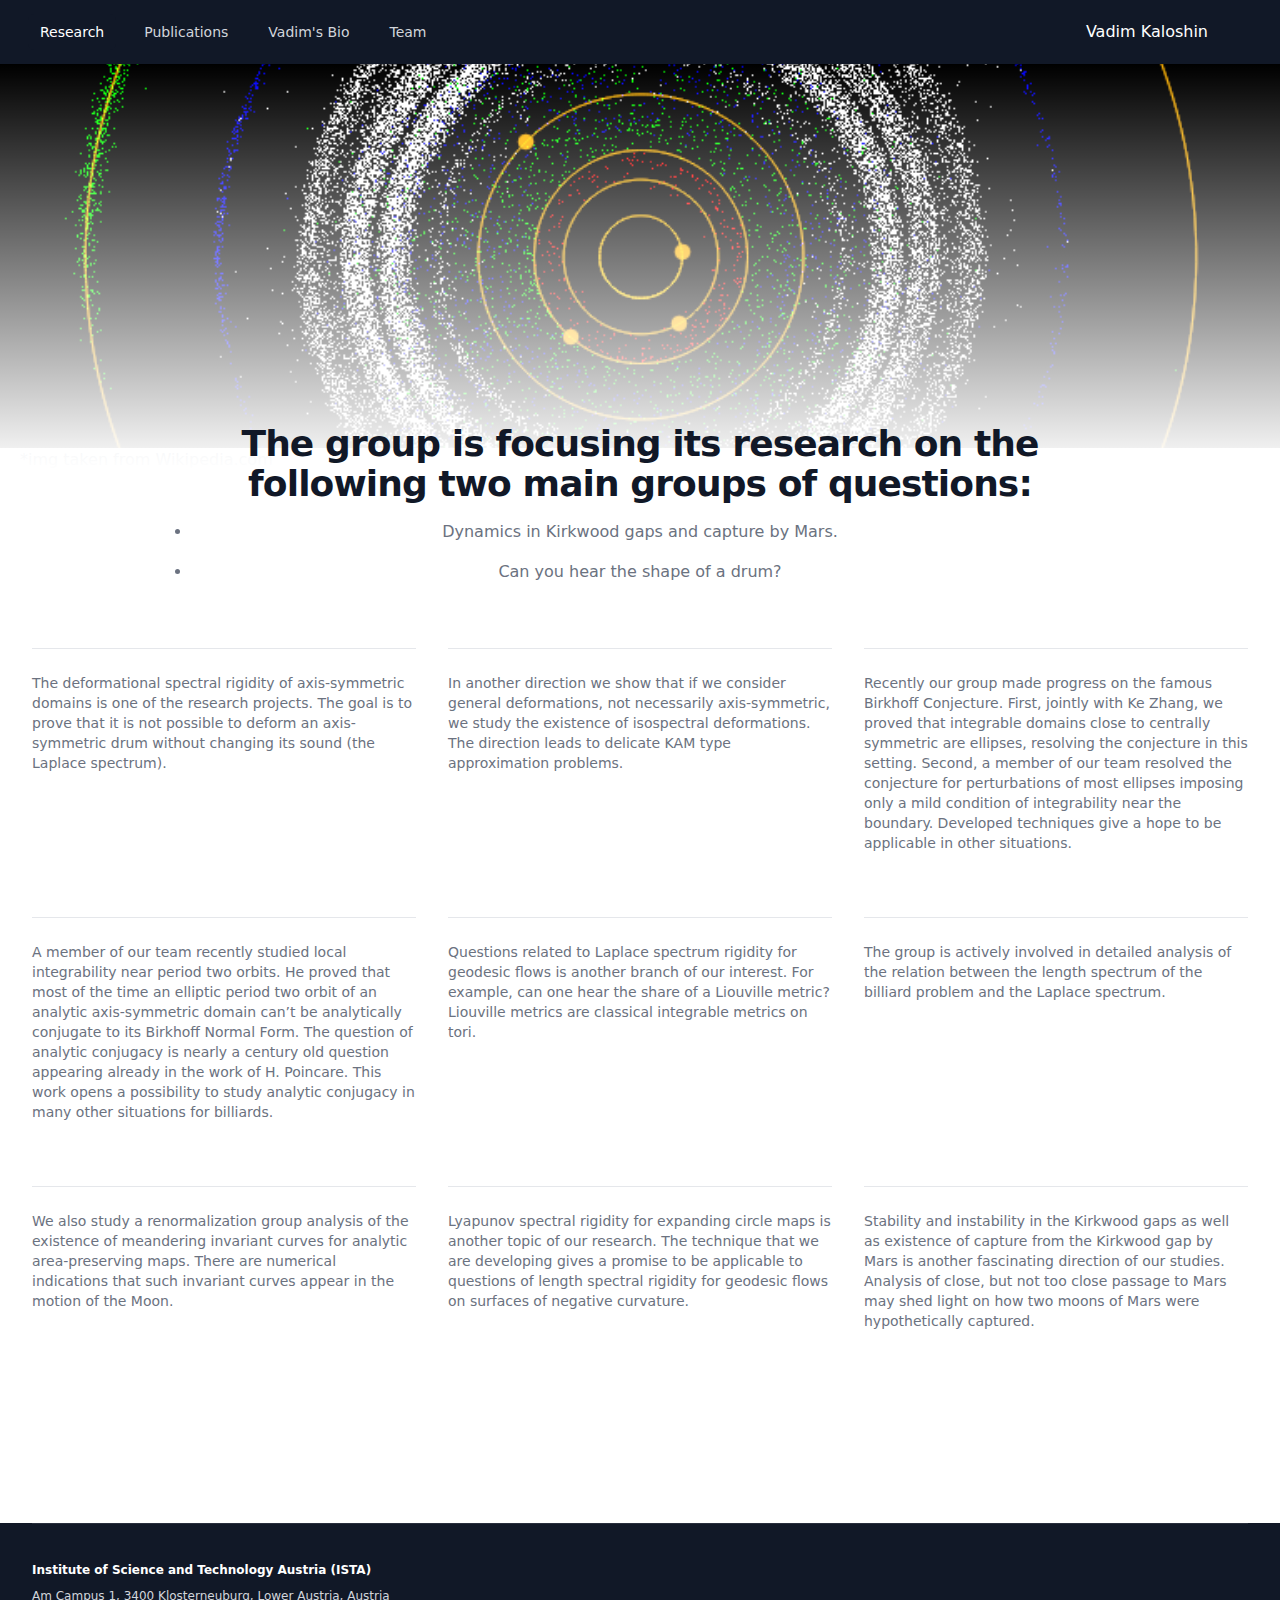
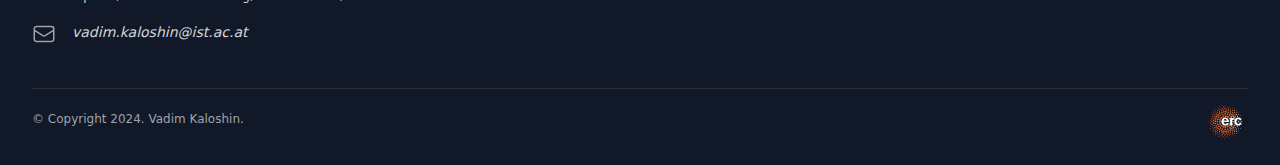
==== commit c9705c05: "navbar fixed" ====
--- a/index.html
+++ b/index.html
@@ -6,11 +6,11 @@
 <meta name="description" content="Academic website of Dr. Kaloshin Vadim. Mathematics Department at ITSA Austria.">
 <link rel="preload" as="fetch" crossorigin="anonymous" href="/_payload.json">
 <style>/*! tailwindcss v3.4.1 | MIT License | https://tailwindcss.com*/*,:after,:before{border:0 solid #e5e7eb;box-sizing:border-box}:after,:before{--tw-content:""}:host,html{line-height:1.5;-webkit-text-size-adjust:100%;font-family:ui-sans-serif,system-ui,sans-serif,Apple Color Emoji,Segoe UI Emoji,Segoe UI Symbol,Noto Color Emoji;font-feature-settings:normal;font-variation-settings:normal;-moz-tab-size:4;-o-tab-size:4;tab-size:4;-webkit-tap-highlight-color:transparent}body{line-height:inherit;margin:0}hr{border-top-width:1px;color:inherit;height:0}abbr:where([title]){-webkit-text-decoration:underline dotted;text-decoration:underline dotted}h1,h2,h3,h4,h5,h6{font-size:inherit;font-weight:inherit}a{color:inherit;text-decoration:inherit}b,strong{font-weight:bolder}code,kbd,pre,samp{font-family:ui-monospace,SFMono-Regular,Menlo,Monaco,Consolas,Liberation Mono,Courier New,monospace;font-feature-settings:normal;font-size:1em;font-variation-settings:normal}small{font-size:80%}sub,sup{font-size:75%;line-height:0;position:relative;vertical-align:baseline}sub{bottom:-.25em}sup{top:-.5em}table{border-collapse:collapse;border-color:inherit;text-indent:0}button,input,optgroup,select,textarea{color:inherit;font-family:inherit;font-feature-settings:inherit;font-size:100%;font-variation-settings:inherit;font-weight:inherit;line-height:inherit;margin:0;padding:0}button,select{text-transform:none}[type=button],[type=reset],[type=submit],button{-webkit-appearance:button;background-color:transparent;background-image:none}:-moz-focusring{outline:auto}:-moz-ui-invalid{box-shadow:none}progress{vertical-align:baseline}::-webkit-inner-spin-button,::-webkit-outer-spin-button{height:auto}[type=search]{-webkit-appearance:textfield;outline-offset:-2px}::-webkit-search-decoration{-webkit-appearance:none}::-webkit-file-upload-button{-webkit-appearance:button;font:inherit}summary{display:list-item}blockquote,dd,dl,figure,h1,h2,h3,h4,h5,h6,hr,p,pre{margin:0}fieldset{margin:0}fieldset,legend{padding:0}menu,ol,ul{list-style:none;margin:0;padding:0}dialog{padding:0}textarea{resize:vertical}input::-moz-placeholder,textarea::-moz-placeholder{color:#9ca3af;opacity:1}input::placeholder,textarea::placeholder{color:#9ca3af;opacity:1}[role=button],button{cursor:pointer}:disabled{cursor:default}audio,canvas,embed,iframe,img,object,svg,video{display:block;vertical-align:middle}img,video{height:auto;max-width:100%}[hidden]{display:none}[multiple],[type=date],[type=datetime-local],[type=email],[type=month],[type=number],[type=password],[type=search],[type=tel],[type=text],[type=time],[type=url],[type=week],input:where(:not([type])),select,textarea{-webkit-appearance:none;-moz-appearance:none;appearance:none;background-color:#fff;border-color:#6b7280;border-radius:0;border-width:1px;font-size:1rem;line-height:1.5rem;padding:.5rem .75rem;--tw-shadow:0 0 #0000}[multiple]:focus,[type=date]:focus,[type=datetime-local]:focus,[type=email]:focus,[type=month]:focus,[type=number]:focus,[type=password]:focus,[type=search]:focus,[type=tel]:focus,[type=text]:focus,[type=time]:focus,[type=url]:focus,[type=week]:focus,input:where(:not([type])):focus,select:focus,textarea:focus{outline:2px solid transparent;outline-offset:2px;--tw-ring-inset:var(--tw-empty,/*!*/ /*!*/);--tw-ring-offset-width:0px;--tw-ring-offset-color:#fff;--tw-ring-color:#2563eb;--tw-ring-offset-shadow:var(--tw-ring-inset) 0 0 0 var(--tw-ring-offset-width) var(--tw-ring-offset-color);--tw-ring-shadow:var(--tw-ring-inset) 0 0 0 calc(1px + var(--tw-ring-offset-width)) var(--tw-ring-color);border-color:#2563eb;box-shadow:var(--tw-ring-offset-shadow),var(--tw-ring-shadow),var(--tw-shadow)}input::-moz-placeholder,textarea::-moz-placeholder{color:#6b7280;opacity:1}input::placeholder,textarea::placeholder{color:#6b7280;opacity:1}::-webkit-datetime-edit-fields-wrapper{padding:0}::-webkit-date-and-time-value{min-height:1.5em;text-align:inherit}::-webkit-datetime-edit{display:inline-flex}::-webkit-datetime-edit,::-webkit-datetime-edit-day-field,::-webkit-datetime-edit-hour-field,::-webkit-datetime-edit-meridiem-field,::-webkit-datetime-edit-millisecond-field,::-webkit-datetime-edit-minute-field,::-webkit-datetime-edit-month-field,::-webkit-datetime-edit-second-field,::-webkit-datetime-edit-year-field{padding-bottom:0;padding-top:0}select{background-image:url("data:image/svg+xml;charset=utf-8,%3Csvg xmlns='http://www.w3.org/2000/svg' fill='none' viewBox='0 0 20 20'%3E%3Cpath stroke='%236b7280' stroke-linecap='round' stroke-linejoin='round' stroke-width='1.5' d='m6 8 4 4 4-4'/%3E%3C/svg%3E");background-position:right .5rem center;background-repeat:no-repeat;background-size:1.5em 1.5em;padding-right:2.5rem;-webkit-print-color-adjust:exact;print-color-adjust:exact}[multiple],[size]:where(select:not([size="1"])){background-image:none;background-position:0 0;background-repeat:unset;background-size:initial;padding-right:.75rem;-webkit-print-color-adjust:unset;print-color-adjust:unset}[type=checkbox],[type=radio]{-webkit-appearance:none;-moz-appearance:none;appearance:none;background-color:#fff;background-origin:border-box;border-color:#6b7280;border-width:1px;color:#2563eb;display:inline-block;flex-shrink:0;height:1rem;padding:0;-webkit-print-color-adjust:exact;print-color-adjust:exact;-webkit-user-select:none;-moz-user-select:none;user-select:none;vertical-align:middle;width:1rem;--tw-shadow:0 0 #0000}[type=checkbox]{border-radius:0}[type=radio]{border-radius:100%}[type=checkbox]:focus,[type=radio]:focus{outline:2px solid transparent;outline-offset:2px;--tw-ring-inset:var(--tw-empty,/*!*/ /*!*/);--tw-ring-offset-width:2px;--tw-ring-offset-color:#fff;--tw-ring-color:#2563eb;--tw-ring-offset-shadow:var(--tw-ring-inset) 0 0 0 var(--tw-ring-offset-width) var(--tw-ring-offset-color);--tw-ring-shadow:var(--tw-ring-inset) 0 0 0 calc(2px + var(--tw-ring-offset-width)) var(--tw-ring-color);box-shadow:var(--tw-ring-offset-shadow),var(--tw-ring-shadow),var(--tw-shadow)}[type=checkbox]:checked,[type=radio]:checked{background-color:currentColor;background-position:50%;background-repeat:no-repeat;background-size:100% 100%;border-color:transparent}[type=checkbox]:checked{background-image:url("data:image/svg+xml;charset=utf-8,%3Csvg xmlns='http://www.w3.org/2000/svg' fill='%23fff' viewBox='0 0 16 16'%3E%3Cpath d='M12.207 4.793a1 1 0 0 1 0 1.414l-5 5a1 1 0 0 1-1.414 0l-2-2a1 1 0 0 1 1.414-1.414L6.5 9.086l4.293-4.293a1 1 0 0 1 1.414 0'/%3E%3C/svg%3E")}@media (forced-colors:active) {[type=checkbox]:checked{-webkit-appearance:auto;-moz-appearance:auto;appearance:auto}}[type=radio]:checked{background-image:url("data:image/svg+xml;charset=utf-8,%3Csvg xmlns='http://www.w3.org/2000/svg' fill='%23fff' viewBox='0 0 16 16'%3E%3Ccircle cx='8' cy='8' r='3'/%3E%3C/svg%3E")}@media (forced-colors:active) {[type=radio]:checked{-webkit-appearance:auto;-moz-appearance:auto;appearance:auto}}[type=checkbox]:checked:focus,[type=checkbox]:checked:hover,[type=radio]:checked:focus,[type=radio]:checked:hover{background-color:currentColor;border-color:transparent}[type=checkbox]:indeterminate{background-color:currentColor;background-image:url("data:image/svg+xml;charset=utf-8,%3Csvg xmlns='http://www.w3.org/2000/svg' fill='none' viewBox='0 0 16 16'%3E%3Cpath stroke='%23fff' stroke-linecap='round' stroke-linejoin='round' stroke-width='2' d='M4 8h8'/%3E%3C/svg%3E");background-position:50%;background-repeat:no-repeat;background-size:100% 100%;border-color:transparent}@media (forced-colors:active) {[type=checkbox]:indeterminate{-webkit-appearance:auto;-moz-appearance:auto;appearance:auto}}[type=checkbox]:indeterminate:focus,[type=checkbox]:indeterminate:hover{background-color:currentColor;border-color:transparent}[type=file]{background:unset;border-color:inherit;border-radius:0;border-width:0;font-size:unset;line-height:inherit;padding:0}[type=file]:focus{outline:1px solid ButtonText;outline:1px auto -webkit-focus-ring-color}*,:after,:before{--tw-border-spacing-x:0;--tw-border-spacing-y:0;--tw-translate-x:0;--tw-translate-y:0;--tw-rotate:0;--tw-skew-x:0;--tw-skew-y:0;--tw-scale-x:1;--tw-scale-y:1;--tw-pan-x: ;--tw-pan-y: ;--tw-pinch-zoom: ;--tw-scroll-snap-strictness:proximity;--tw-gradient-from-position: ;--tw-gradient-via-position: ;--tw-gradient-to-position: ;--tw-ordinal: ;--tw-slashed-zero: ;--tw-numeric-figure: ;--tw-numeric-spacing: ;--tw-numeric-fraction: ;--tw-ring-inset: ;--tw-ring-offset-width:0px;--tw-ring-offset-color:#fff;--tw-ring-color:rgba(59,130,246,.5);--tw-ring-offset-shadow:0 0 #0000;--tw-ring-shadow:0 0 #0000;--tw-shadow:0 0 #0000;--tw-shadow-colored:0 0 #0000;--tw-blur: ;--tw-brightness: ;--tw-contrast: ;--tw-grayscale: ;--tw-hue-rotate: ;--tw-invert: ;--tw-saturate: ;--tw-sepia: ;--tw-drop-shadow: ;--tw-backdrop-blur: ;--tw-backdrop-brightness: ;--tw-backdrop-contrast: ;--tw-backdrop-grayscale: ;--tw-backdrop-hue-rotate: ;--tw-backdrop-invert: ;--tw-backdrop-opacity: ;--tw-backdrop-saturate: ;--tw-backdrop-sepia: }::backdrop{--tw-border-spacing-x:0;--tw-border-spacing-y:0;--tw-translate-x:0;--tw-translate-y:0;--tw-rotate:0;--tw-skew-x:0;--tw-skew-y:0;--tw-scale-x:1;--tw-scale-y:1;--tw-pan-x: ;--tw-pan-y: ;--tw-pinch-zoom: ;--tw-scroll-snap-strictness:proximity;--tw-gradient-from-position: ;--tw-gradient-via-position: ;--tw-gradient-to-position: ;--tw-ordinal: ;--tw-slashed-zero: ;--tw-numeric-figure: ;--tw-numeric-spacing: ;--tw-numeric-fraction: ;--tw-ring-inset: ;--tw-ring-offset-width:0px;--tw-ring-offset-color:#fff;--tw-ring-color:rgba(59,130,246,.5);--tw-ring-offset-shadow:0 0 #0000;--tw-ring-shadow:0 0 #0000;--tw-shadow:0 0 #0000;--tw-shadow-colored:0 0 #0000;--tw-blur: ;--tw-brightness: ;--tw-contrast: ;--tw-grayscale: ;--tw-hue-rotate: ;--tw-invert: ;--tw-saturate: ;--tw-sepia: ;--tw-drop-shadow: ;--tw-backdrop-blur: ;--tw-backdrop-brightness: ;--tw-backdrop-contrast: ;--tw-backdrop-grayscale: ;--tw-backdrop-hue-rotate: ;--tw-backdrop-invert: ;--tw-backdrop-opacity: ;--tw-backdrop-saturate: ;--tw-backdrop-sepia: }.sr-only{height:1px;margin:-1px;overflow:hidden;padding:0;position:absolute;width:1px;clip:rect(0,0,0,0);border-width:0;white-space:nowrap}.absolute{position:absolute}.relative{position:relative}.-inset-0{inset:0}.-inset-0\.5{inset:-.125rem}.-inset-1{inset:-.25rem}.-inset-1\.5{inset:-.375rem}.inset-0{inset:0}.inset-x-0{left:0;right:0}.inset-y-0{bottom:0;top:0}.bottom-0{bottom:0}.left-0{left:0}.right-0{right:0}.right-1\/2{right:50%}.isolate{isolation:isolate}.-z-10{z-index:-10}.z-10{z-index:10}.-mx-4{margin-left:-1rem;margin-right:-1rem}.mx-auto{margin-left:auto;margin-right:auto}.-mr-96{margin-right:-24rem}.-mt-12{margin-top:-3rem}.mb-4{margin-bottom:1rem}.ml-3{margin-left:.75rem}.mt-1{margin-top:.25rem}.mt-10{margin-top:2.5rem}.mt-16{margin-top:4rem}.mt-2{margin-top:.5rem}.mt-20{margin-top:5rem}.mt-3{margin-top:.75rem}.mt-4{margin-top:1rem}.mt-5{margin-top:1.25rem}.mt-6{margin-top:1.5rem}.mt-8{margin-top:2rem}.block{display:block}.flex{display:flex}.inline-flex{display:inline-flex}.table{display:table}.grid{display:grid}.hidden{display:none}.aspect-\[4\/5\]{aspect-ratio:4/5}.aspect-\[6\/5\]{aspect-ratio:6/5}.h-16{height:4rem}.h-24{height:6rem}.h-6{height:1.5rem}.h-7{height:1.75rem}.h-9{height:2.25rem}.h-96{height:24rem}.min-h-screen{min-height:100vh}.w-48{width:12rem}.w-52{width:13rem}.w-6{width:1.5rem}.w-\[200\%\]{width:200%}.w-auto{width:auto}.w-full{width:100%}.min-w-full{min-width:100%}.max-w-2xl{max-width:42rem}.max-w-7xl{max-width:80rem}.max-w-lg{max-width:32rem}.max-w-xl{max-width:36rem}.flex-1{flex:1 1 0%}.flex-auto{flex:1 1 auto}.flex-none{flex:none}.flex-shrink-0{flex-shrink:0}.origin-top-right{transform-origin:top right}.skew-x-\[-30deg\]{--tw-skew-x:-30deg}.scale-100,.skew-x-\[-30deg\]{transform:translate(var(--tw-translate-x),var(--tw-translate-y)) rotate(var(--tw-rotate)) skewX(var(--tw-skew-x)) skewY(var(--tw-skew-y)) scaleX(var(--tw-scale-x)) scaleY(var(--tw-scale-y))}.scale-100{--tw-scale-x:1;--tw-scale-y:1}.scale-95{--tw-scale-x:.95;--tw-scale-y:.95}.scale-95,.transform{transform:translate(var(--tw-translate-x),var(--tw-translate-y)) rotate(var(--tw-rotate)) skewX(var(--tw-skew-x)) skewY(var(--tw-skew-y)) scaleX(var(--tw-scale-x)) scaleY(var(--tw-scale-y))}.grid-cols-1{grid-template-columns:repeat(1,minmax(0,1fr))}.flex-col{flex-direction:column}.items-center{align-items:center}.justify-center{justify-content:center}.justify-between{justify-content:space-between}.gap-6{gap:1.5rem}.gap-x-4{-moz-column-gap:1rem;column-gap:1rem}.gap-x-6{-moz-column-gap:1.5rem;column-gap:1.5rem}.gap-y-10{row-gap:2.5rem}.gap-y-20{row-gap:5rem}.space-x-4>:not([hidden])~:not([hidden]){--tw-space-x-reverse:0;margin-left:calc(1rem*(1 - var(--tw-space-x-reverse)));margin-right:calc(1rem*var(--tw-space-x-reverse))}.space-x-6>:not([hidden])~:not([hidden]){--tw-space-x-reverse:0;margin-left:calc(1.5rem*(1 - var(--tw-space-x-reverse)));margin-right:calc(1.5rem*var(--tw-space-x-reverse))}.space-y-1>:not([hidden])~:not([hidden]){--tw-space-y-reverse:0;margin-bottom:calc(.25rem*var(--tw-space-y-reverse));margin-top:calc(.25rem*(1 - var(--tw-space-y-reverse)))}.divide-y>:not([hidden])~:not([hidden]){--tw-divide-y-reverse:0;border-bottom-width:calc(1px*var(--tw-divide-y-reverse));border-top-width:calc(1px*(1 - var(--tw-divide-y-reverse)))}.divide-gray-200>:not([hidden])~:not([hidden]){--tw-divide-opacity:1;border-color:rgb(229 231 235/var(--tw-divide-opacity))}.divide-gray-300>:not([hidden])~:not([hidden]){--tw-divide-opacity:1;border-color:rgb(209 213 219/var(--tw-divide-opacity))}.overflow-hidden{overflow:hidden}.overflow-y-auto{overflow-y:auto}.whitespace-nowrap{white-space:nowrap}.rounded{border-radius:.25rem}.rounded-2xl{border-radius:1rem}.rounded-full{border-radius:9999px}.rounded-md{border-radius:.375rem}.border-t{border-top-width:1px}.border-gray-200{--tw-border-opacity:1;border-color:rgb(229 231 235/var(--tw-border-opacity))}.border-white\/10{border-color:hsla(0,0%,100%,.1)}.bg-gray-100{--tw-bg-opacity:1;background-color:rgb(243 244 246/var(--tw-bg-opacity))}.bg-gray-800{--tw-bg-opacity:1;background-color:rgb(31 41 55/var(--tw-bg-opacity))}.bg-gray-900{--tw-bg-opacity:1;background-color:rgb(17 24 39/var(--tw-bg-opacity))}.bg-white{--tw-bg-opacity:1;background-color:rgb(255 255 255/var(--tw-bg-opacity))}.bg-gradient-to-b{background-image:linear-gradient(to bottom,var(--tw-gradient-stops))}.bg-gradient-to-t{background-image:linear-gradient(to top,var(--tw-gradient-stops))}.from-indigo-100\/20{--tw-gradient-from:rgba(224,231,255,.2) var(--tw-gradient-from-position);--tw-gradient-to:rgba(224,231,255,0) var(--tw-gradient-to-position);--tw-gradient-stops:var(--tw-gradient-from),var(--tw-gradient-to)}.from-white{--tw-gradient-from:#fff var(--tw-gradient-from-position);--tw-gradient-to:hsla(0,0%,100%,0) var(--tw-gradient-to-position);--tw-gradient-stops:var(--tw-gradient-from),var(--tw-gradient-to)}.object-contain{-o-object-fit:contain;object-fit:contain}.object-cover{-o-object-fit:cover;object-fit:cover}.object-center{-o-object-position:center;object-position:center}.p-1{padding:.25rem}.p-2{padding:.5rem}.px-2{padding-left:.5rem;padding-right:.5rem}.px-3{padding-left:.75rem;padding-right:.75rem}.px-4{padding-left:1rem;padding-right:1rem}.px-6{padding-left:1.5rem;padding-right:1.5rem}.py-1{padding-bottom:.25rem;padding-top:.25rem}.py-2{padding-bottom:.5rem;padding-top:.5rem}.py-24{padding-bottom:6rem;padding-top:6rem}.py-32{padding-bottom:8rem;padding-top:8rem}.py-4{padding-bottom:1rem;padding-top:1rem}.pb-16{padding-bottom:4rem}.pb-3{padding-bottom:.75rem}.pb-6{padding-bottom:1.5rem}.pl-3{padding-left:.75rem}.pl-4{padding-left:1rem}.pl-5{padding-left:1.25rem}.pr-3{padding-right:.75rem}.pr-4{padding-right:1rem}.pt-0{padding-top:0}.pt-10{padding-top:2.5rem}.pt-2{padding-top:.5rem}.pt-4{padding-top:1rem}.pt-6{padding-top:1.5rem}.pt-8{padding-top:2rem}.text-left{text-align:left}.text-center{text-align:center}.text-right{text-align:right}.text-2xl{font-size:1.5rem;line-height:2rem}.text-3xl{font-size:1.875rem;line-height:2.25rem}.text-base{font-size:1rem;line-height:1.5rem}.text-lg{font-size:1.125rem;line-height:1.75rem}.text-sm{font-size:.875rem;line-height:1.25rem}.text-xl{font-size:1.25rem;line-height:1.75rem}.text-xs{font-size:.75rem;line-height:1rem}.font-bold{font-weight:700}.font-medium{font-weight:500}.font-semibold{font-weight:600}.italic{font-style:italic}.leading-5{line-height:1.25rem}.leading-6{line-height:1.5rem}.leading-7{line-height:1.75rem}.leading-8{line-height:2rem}.tracking-tight{letter-spacing:-.025em}.text-gray-300{--tw-text-opacity:1;color:rgb(209 213 219/var(--tw-text-opacity))}.text-gray-400{--tw-text-opacity:1;color:rgb(156 163 175/var(--tw-text-opacity))}.text-gray-500{--tw-text-opacity:1;color:rgb(107 114 128/var(--tw-text-opacity))}.text-gray-600{--tw-text-opacity:1;color:rgb(75 85 99/var(--tw-text-opacity))}.text-gray-700{--tw-text-opacity:1;color:rgb(55 65 81/var(--tw-text-opacity))}.text-gray-900{--tw-text-opacity:1;color:rgb(17 24 39/var(--tw-text-opacity))}.text-indigo-600{--tw-text-opacity:1;color:rgb(79 70 229/var(--tw-text-opacity))}.text-slate-500{--tw-text-opacity:1;color:rgb(100 116 139/var(--tw-text-opacity))}.text-white{--tw-text-opacity:1;color:rgb(255 255 255/var(--tw-text-opacity))}.opacity-0{opacity:0}.opacity-100{opacity:1}.shadow-lg{--tw-shadow:0 10px 15px -3px rgba(0,0,0,.1),0 4px 6px -4px rgba(0,0,0,.1);--tw-shadow-colored:0 10px 15px -3px var(--tw-shadow-color),0 4px 6px -4px var(--tw-shadow-color)}.shadow-lg,.shadow-xl{box-shadow:var(--tw-ring-offset-shadow,0 0 #0000),var(--tw-ring-shadow,0 0 #0000),var(--tw-shadow)}.shadow-xl{--tw-shadow:0 20px 25px -5px rgba(0,0,0,.1),0 8px 10px -6px rgba(0,0,0,.1);--tw-shadow-colored:0 20px 25px -5px var(--tw-shadow-color),0 8px 10px -6px var(--tw-shadow-color)}.shadow-indigo-600\/10{--tw-shadow-color:rgba(79,70,229,.1);--tw-shadow:var(--tw-shadow-colored)}.ring-1{--tw-ring-offset-shadow:var(--tw-ring-inset) 0 0 0 var(--tw-ring-offset-width) var(--tw-ring-offset-color);--tw-ring-shadow:var(--tw-ring-inset) 0 0 0 calc(1px + var(--tw-ring-offset-width)) var(--tw-ring-color);box-shadow:var(--tw-ring-offset-shadow),var(--tw-ring-shadow),var(--tw-shadow,0 0 #0000)}.ring-black{--tw-ring-opacity:1;--tw-ring-color:rgb(0 0 0/var(--tw-ring-opacity))}.ring-indigo-50{--tw-ring-opacity:1;--tw-ring-color:rgb(238 242 255/var(--tw-ring-opacity))}.ring-opacity-5{--tw-ring-opacity:0.05}.transition{transition-duration:.15s;transition-property:color,background-color,border-color,text-decoration-color,fill,stroke,opacity,box-shadow,transform,filter,-webkit-backdrop-filter;transition-property:color,background-color,border-color,text-decoration-color,fill,stroke,opacity,box-shadow,transform,filter,backdrop-filter;transition-property:color,background-color,border-color,text-decoration-color,fill,stroke,opacity,box-shadow,transform,filter,backdrop-filter,-webkit-backdrop-filter;transition-timing-function:cubic-bezier(.4,0,.2,1)}.duration-100{transition-duration:.1s}.duration-75{transition-duration:75ms}.ease-in{transition-timing-function:cubic-bezier(.4,0,1,1)}.ease-out{transition-timing-function:cubic-bezier(0,0,.2,1)}.hover\:bg-gray-700:hover{--tw-bg-opacity:1;background-color:rgb(55 65 81/var(--tw-bg-opacity))}.hover\:bg-gray-900:hover{--tw-bg-opacity:1;background-color:rgb(17 24 39/var(--tw-bg-opacity))}.hover\:bg-slate-200:hover{--tw-bg-opacity:1;background-color:rgb(226 232 240/var(--tw-bg-opacity))}.hover\:hover\:text-indigo-600:hover:hover{--tw-text-opacity:1;color:rgb(79 70 229/var(--tw-text-opacity))}.hover\:text-blue-600:hover{--tw-text-opacity:1;color:rgb(37 99 235/var(--tw-text-opacity))}.hover\:text-gray-400:hover{--tw-text-opacity:1;color:rgb(156 163 175/var(--tw-text-opacity))}.hover\:text-indigo-600:hover{--tw-text-opacity:1;color:rgb(79 70 229/var(--tw-text-opacity))}.hover\:text-indigo-900:hover{--tw-text-opacity:1;color:rgb(49 46 129/var(--tw-text-opacity))}.hover\:text-white:hover{--tw-text-opacity:1;color:rgb(255 255 255/var(--tw-text-opacity))}.focus\:outline-none:focus{outline:2px solid transparent;outline-offset:2px}.focus\:ring-2:focus{--tw-ring-offset-shadow:var(--tw-ring-inset) 0 0 0 var(--tw-ring-offset-width) var(--tw-ring-offset-color);--tw-ring-shadow:var(--tw-ring-inset) 0 0 0 calc(2px + var(--tw-ring-offset-width)) var(--tw-ring-color);box-shadow:var(--tw-ring-offset-shadow),var(--tw-ring-shadow),var(--tw-shadow,0 0 #0000)}.focus\:ring-inset:focus{--tw-ring-inset:inset}.focus\:ring-white:focus{--tw-ring-opacity:1;--tw-ring-color:rgb(255 255 255/var(--tw-ring-opacity))}.focus\:ring-offset-2:focus{--tw-ring-offset-width:2px}.focus\:ring-offset-gray-800:focus{--tw-ring-offset-color:#1f2937}@media (min-width:320px){.xs\:mt-2{margin-top:.5rem}.xs\:min-h-full{min-height:100%}.xs\:self-center{align-self:center}.xs\:py-10{padding-bottom:2.5rem;padding-top:2.5rem}.xs\:pt-0{padding-top:0}.xs\:text-center{text-align:center}.xs\:text-2xl{font-size:1.5rem;line-height:2rem}.xs\:text-sm{font-size:.875rem;line-height:1.25rem}.xs\:text-xs{font-size:.75rem;line-height:1rem}.xs\:leading-6{line-height:1.5rem}.xs\:leading-7{line-height:1.75rem}}@media (min-width:640px){.sm\:m-6{margin:1.5rem}.sm\:-mx-0{margin-left:0;margin-right:0}.sm\:-mr-80{margin-right:-20rem}.sm\:ml-6{margin-left:1.5rem}.sm\:mt-16{margin-top:4rem}.sm\:mt-20{margin-top:5rem}.sm\:block{display:block}.sm\:flex{display:flex}.sm\:hidden{display:none}.sm\:h-32{height:8rem}.sm\:flex-auto{flex:1 1 auto}.sm\:grid-cols-2{grid-template-columns:repeat(2,minmax(0,1fr))}.sm\:items-center{align-items:center}.sm\:items-stretch{align-items:stretch}.sm\:justify-start{justify-content:flex-start}.sm\:gap-y-16{row-gap:4rem}.sm\:p-6{padding:1.5rem}.sm\:px-6{padding-left:1.5rem;padding-right:1.5rem}.sm\:py-40{padding-bottom:10rem;padding-top:10rem}.sm\:pb-24{padding-bottom:6rem}.sm\:pl-0{padding-left:0}.sm\:pr-0{padding-right:0}.sm\:text-4xl{font-size:2.25rem;line-height:2.5rem}.sm\:text-6xl{font-size:3.75rem;line-height:1}}@media (min-width:768px){.md\:order-1{order:1}.md\:order-2{order:2}.md\:ml-6{margin-left:1.5rem}.md\:mt-0{margin-top:0}.md\:flex{display:flex}.md\:items-center{align-items:center}.md\:justify-between{justify-content:space-between}.md\:pt-0{padding-top:0}.md\:pt-24{padding-top:6rem}}@media (min-width:1024px){.lg\:col-span-2{grid-column:span 2/span 2}.lg\:mx-0{margin-left:0;margin-right:0}.lg\:-mr-96{margin-right:-24rem}.lg\:mt-0{margin-top:0}.lg\:mt-10{margin-top:2.5rem}.lg\:mt-24{margin-top:6rem}.lg\:flex{display:flex}.lg\:grid{display:grid}.lg\:max-w-4xl{max-width:56rem}.lg\:max-w-none{max-width:none}.lg\:grid-cols-2{grid-template-columns:repeat(2,minmax(0,1fr))}.lg\:grid-cols-3{grid-template-columns:repeat(3,minmax(0,1fr))}.lg\:items-center{align-items:center}.lg\:justify-between{justify-content:space-between}.lg\:gap-x-16{-moz-column-gap:4rem;column-gap:4rem}.lg\:gap-x-8{-moz-column-gap:2rem;column-gap:2rem}.lg\:gap-y-6{row-gap:1.5rem}.lg\:px-1{padding-left:.25rem;padding-right:.25rem}.lg\:px-8{padding-left:2rem;padding-right:2rem}.lg\:pt-0{padding-top:0}}@media (min-width:1280px){.xl\:col-auto{grid-column:auto}.xl\:col-end-1{grid-column-end:1}.xl\:row-span-2{grid-row:span 2/span 2}.xl\:row-start-1{grid-row-start:1}.xl\:row-end-2{grid-row-end:2}.xl\:mt-36{margin-top:9rem}.xl\:max-w-none{max-width:none}.xl\:grid-cols-1{grid-template-columns:repeat(1,minmax(0,1fr))}.xl\:grid-rows-1{grid-template-rows:repeat(1,minmax(0,1fr))}.xl\:flex-row{flex-direction:row}.xl\:gap-x-8{-moz-column-gap:2rem;column-gap:2rem}}</style>
-<link rel="modulepreload" as="script" crossorigin href="/_nuxt/entry.AD4zbQzb.js">
-<link rel="modulepreload" as="script" crossorigin href="/_nuxt/index.ouL0W4Ea.js">
-<link rel="prefetch" as="script" crossorigin href="/_nuxt/error-404.1tjvVxOa.js">
-<link rel="prefetch" as="script" crossorigin href="/_nuxt/vue.f36acd1f.yCg3UQ6n.js">
-<link rel="prefetch" as="script" crossorigin href="/_nuxt/error-500.yg1TpEHQ.js">
-<script type="module" src="/_nuxt/entry.AD4zbQzb.js" crossorigin></script>
-<script id="unhead:payload" type="application/json">{"title":" Vadim Kaloshin"}</script></head><body><div id="__nuxt"><!--[--><nav data-headlessui-state class="bg-gray-900"><div class="mx-auto max-w-7xl px-2 sm:px-6 lg:px-1"><div class="relative flex h-16 items-center justify-between"><div class="absolute inset-y-0 left-0 flex items-center sm:hidden"><button id="headlessui-disclosure-button-5" type="button" aria-expanded="false" data-headlessui-state class="relative inline-flex items-center justify-center rounded-md p-2 text-gray-400 hover:bg-gray-700 hover:text-white focus:outline-none focus:ring-2 focus:ring-inset focus:ring-white"><span class="absolute -inset-0.5"></span><span class="sr-only">Open main menu</span><svg xmlns="http://www.w3.org/2000/svg" fill="none" viewBox="0 0 24 24" stroke-width="1.5" stroke="currentColor" aria-hidden="true" data-slot="icon" class="block h-6 w-6"><path stroke-linecap="round" stroke-linejoin="round" d="M3.75 6.75h16.5M3.75 12h16.5m-16.5 5.25h16.5"></path></svg></button></div><div class="flex flex-1 items-center justify-center sm:items-stretch sm:justify-start"><div class="hidden sm:ml-6 sm:block"><div class="flex space-x-4"><a aria-current="page" href="/" class="router-link-active router-link-exact-active text-gray-300 hover:bg-gray-700 hover:text-white px-3 py-2 text-sm font-medium rounded"> Research </a><a href="/publications" class="text-gray-300 hover:bg-gray-700 hover:text-white px-3 py-2 text-sm font-medium rounded"> Publications </a><a href="/bio" class="text-gray-300 hover:bg-gray-700 hover:text-white px-3 py-2 text-sm font-medium rounded"> Vadim&#39;s Bio </a><a href="/team" class="text-gray-300 hover:bg-gray-700 hover:text-white px-3 py-2 text-sm font-medium rounded"> Team </a></div></div></div><div class="flex flex-shrink-0 sm:p-6 sm:m-6 right-0"><a aria-current="page" href="/" class="router-link-active router-link-exact-active text-white hover:bg-gray-700 hover:text-white p-2 rounded"> Vadim Kaloshin </a></div><div data-headlessui-state class="relative ml-3"><div><button id="headlessui-menu-button-7" type="button" aria-haspopup="menu" aria-expanded="false" data-headlessui-state class="relative flex rounded-full bg-gray-800 text-sm focus:outline-none focus:ring-2 focus:ring-white focus:ring-offset-2 focus:ring-offset-gray-800"><span class="absolute -inset-1.5"></span><span class="sr-only">Open user menu</span></button></div><!----></div></div></div><!----></nav><div><div class="bg-white"><div aria-hidden="true" class="relative overflow-y-auto"><img data-popover-target="popover-offset" src="/main_img.png" alt="" class="h-96 w-full object-cover object-center"><p class="pl-5 text-slate-500"> *img taken from Wikipedia.com</p><div class="absolute inset-0 bg-gradient-to-t from-white"></div></div><div class="relative mx-auto -mt-12 max-w-7xl px-4 pb-16 sm:px-6 sm:pb-24 lg:px-8"><div class="mx-auto max-w-2xl text-center lg:max-w-4xl"><h2 class="text-3xl font-bold tracking-tight text-gray-900 sm:text-4xl"> The group is focusing its research on the following two main groups of questions: </h2><li class="mt-4 text-gray-500"> Dynamics in Kirkwood gaps and capture by Mars. </li><li class="mt-4 text-gray-500"> Can you hear the shape of a drum? </li></div><dl class="mx-auto mt-16 grid max-w-2xl grid-cols-1 gap-x-6 gap-y-10 sm:grid-cols-2 sm:gap-y-16 lg:max-w-none lg:grid-cols-3 lg:gap-x-8"><div class="border-t border-gray-200 pt-4"><dt class="font-medium text-gray-900"></dt><dd class="mt-2 text-sm text-gray-500"> The deformational spectral rigidity of axis-symmetric domains is one of the research projects. The goal is to prove that it is not possible to deform an axis-symmetric drum without changing its sound (the Laplace spectrum). </dd></div><div class="border-t border-gray-200 pt-4"><dt class="font-medium text-gray-900"></dt><dd class="mt-2 text-sm text-gray-500"> In another direction we show that if we consider general deformations, not necessarily axis-symmetric, we study the existence of isospectral deformations. The direction leads to delicate KAM type approximation problems. </dd></div><div class="border-t border-gray-200 pt-4"><dt class="font-medium text-gray-900"></dt><dd class="mt-2 text-sm text-gray-500"> Recently our group made progress on the famous Birkhoff Conjecture. First, jointly with Ke Zhang, we proved that integrable domains close to centrally symmetric are ellipses, resolving the conjecture in this setting. Second, a member of our team resolved the conjecture for perturbations of most ellipses imposing only a mild condition of integrability near the boundary. Developed techniques give a hope to be applicable in other situations. </dd></div><div class="border-t border-gray-200 pt-4"><dt class="font-medium text-gray-900"></dt><dd class="mt-2 text-sm text-gray-500"> A member of our team recently studied local integrability near period two orbits. He proved that most of the time an elliptic period two orbit of an analytic axis-symmetric domain can’t be analytically conjugate to its Birkhoff Normal Form. The question of analytic conjugacy is nearly a century old question appearing already in the work of H. Poincare. This work opens a possibility to study analytic conjugacy in many other situations for billiards. </dd></div><div class="border-t border-gray-200 pt-4"><dt class="font-medium text-gray-900"></dt><dd class="mt-2 text-sm text-gray-500"> Questions related to Laplace spectrum rigidity for geodesic flows is another branch of our interest. For example, can one hear the share of a Liouville metric? Liouville metrics are classical integrable metrics on tori. </dd></div><div class="border-t border-gray-200 pt-4"><dt class="font-medium text-gray-900"></dt><dd class="mt-2 text-sm text-gray-500"> The group is actively involved in detailed analysis of the relation between the length spectrum of the billiard problem and the Laplace spectrum. </dd></div><div class="border-t border-gray-200 pt-4"><dt class="font-medium text-gray-900"></dt><dd class="mt-2 text-sm text-gray-500"> We also study a renormalization group analysis of the existence of meandering invariant curves for analytic area-preserving maps. There are numerical indications that such invariant curves appear in the motion of the Moon. </dd></div><div class="border-t border-gray-200 pt-4"><dt class="font-medium text-gray-900"></dt><dd class="mt-2 text-sm text-gray-500"> Lyapunov spectral rigidity for expanding circle maps is another topic of our research. The technique that we are developing gives a promise to be applicable to questions of length spectral rigidity for geodesic flows on surfaces of negative curvature. </dd></div><div class="border-t border-gray-200 pt-4"><dt class="font-medium text-gray-900"></dt><dd class="mt-2 text-sm text-gray-500"> Stability and instability in the Kirkwood gaps as well as existence of capture from the Kirkwood gap by Mars is another fascinating direction of our studies. Analysis of close, but not too close passage to Mars may shed light on how two moons of Mars were hypothetically captured. </dd></div></dl></div></div></div><div class="bg-gray-900 mx-auto max-w-1xl px-6 pb-6 pt-10 md:pt-24 lg:px-8 lg:pt-0 bottom-0 md:pt-0 xs:pt-0"><div class="mt-16 border-t border-white/10 pt-8 sm:mt-20 lg:mt-24 lg:flex lg:items-center lg:justify-between"><div><a href="https://ist.ac.at/en/home/" class="text-gray-500 hover:text-gray-400" target="_blank"><h3 class="text-sm font-semibold leading-6 text-white xs:leading-7 xs:text-xs"> Institute of Science and Technology Austria (ISTA) </h3></a><p class="mt-1 text-sm leading-6 text-gray-300 xs:text-xs"> Am Campus 1, 3400 Klosterneuburg, Lower Austria, Austria</p><div class="flex gap-x-4 mt-4"><span class="sr-only">Email</span><svg class="h-7 w-6 text-gray-400" fill="none" viewBox="0 0 24 24" stroke-width="1.5" stroke="currentColor" aria-hidden="true"><path stroke-linecap="round" stroke-linejoin="round" d="M21.75 6.75v10.5a2.25 2.25 0 01-2.25 2.25h-15a2.25 2.25 0 01-2.25-2.25V6.75m19.5 0A2.25 2.25 0 0019.5 4.5h-15a2.25 2.25 0 00-2.25 2.25m19.5 0v.243a2.25 2.25 0 01-1.07 1.916l-7.5 4.615a2.25 2.25 0 01-2.36 0L3.32 8.91a2.25 2.25 0 01-1.07-1.916V6.75"></path></svg><dd><a class="mt-1 text-sm leading-6 text-gray-300 italic hover:hover:text-indigo-600" href="mailto:vadim.kaloshin@ist.ac.at"> vadim.kaloshin@ist.ac.at </a></dd></div></div></div><div class="mt-16 border-t border-white/10 pt-2 sm:mt-20 md:flex md:items-center md:justify-between lg:mt-10"><div class="flex space-x-6 md:order-2 xs:mt-2"><a href="https://erc.europa.eu/apply-grant/starting-grant" class="text-gray-500 hover:text-gray-400" target="_blank"><span class="sr-only"> ERC </span><img src="/erc1.png" alt="ERC" class="h-9 w-auto"></a></div><p class="mt-8 text-xs leading-5 text-gray-400 md:order-1 md:mt-0">© Copyright 2024. Vadim Kaloshin. </p></div></div><!--]--></div><script type="application/json" id="__NUXT_DATA__" data-ssr="true" data-src="/_payload.json">[{"state":1,"once":3,"_errors":5,"serverRendered":7,"path":8,"pinia":9,"prerenderedAt":11},["Reactive",2],{},["Reactive",4],["Set"],["Reactive",6],{},true,"/",["Reactive",10],{},1710593107104]</script>
+<link rel="modulepreload" as="script" crossorigin href="/_nuxt/entry.zV1RLPSI.js">
+<link rel="modulepreload" as="script" crossorigin href="/_nuxt/index.aVN7yQlE.js">
+<link rel="prefetch" as="script" crossorigin href="/_nuxt/error-404.SV2KAd5D.js">
+<link rel="prefetch" as="script" crossorigin href="/_nuxt/vue.f36acd1f.hgY8A0_a.js">
+<link rel="prefetch" as="script" crossorigin href="/_nuxt/error-500.j9WD_oFO.js">
+<script type="module" src="/_nuxt/entry.zV1RLPSI.js" crossorigin></script>
+<script id="unhead:payload" type="application/json">{"title":" Vadim Kaloshin"}</script></head><body><div id="__nuxt"><!--[--><nav data-headlessui-state class="bg-gray-900"><div class="mx-auto max-w-7xl px-2 sm:px-6 lg:px-1"><div class="relative flex h-16 items-center justify-between"><div class="absolute inset-y-0 left-0 flex items-center sm:hidden"><button id="headlessui-disclosure-button-1" type="button" aria-expanded="false" data-headlessui-state class="relative inline-flex items-center justify-center rounded-md p-2 text-gray-400 hover:bg-gray-700 hover:text-white focus:outline-none focus:ring-2 focus:ring-inset focus:ring-white"><span class="absolute -inset-0.5"></span><span class="sr-only">Open main menu</span><svg xmlns="http://www.w3.org/2000/svg" fill="none" viewBox="0 0 24 24" stroke-width="1.5" stroke="currentColor" aria-hidden="true" data-slot="icon" class="block h-6 w-6"><path stroke-linecap="round" stroke-linejoin="round" d="M3.75 6.75h16.5M3.75 12h16.5m-16.5 5.25h16.5"></path></svg></button></div><div class="flex flex-1 items-center justify-center sm:items-stretch sm:justify-start"><div class="hidden sm:ml-6 sm:block"><div class="flex space-x-4"><!--[--><a aria-current="page" href="/" class="router-link-active router-link-exact-active bg-gray-900 text-white rounded-md px-3 py-2 text-sm font-medium">Research</a><a href="/publications" class="text-gray-300 hover:bg-gray-700 hover:text-white rounded-md px-3 py-2 text-sm font-medium">Publications</a><a href="/bio" class="text-gray-300 hover:bg-gray-700 hover:text-white rounded-md px-3 py-2 text-sm font-medium">Vadim&#39;s Bio</a><a href="/team" class="text-gray-300 hover:bg-gray-700 hover:text-white rounded-md px-3 py-2 text-sm font-medium">Team</a><!--]--></div></div></div><div class="flex flex-shrink-0 sm:p-6 sm:m-6 right-0"><a aria-current="page" href="/" class="router-link-active router-link-exact-active text-white hover:bg-gray-700 hover:text-white p-2 rounded"> Vadim Kaloshin </a></div><div data-headlessui-state class="relative ml-3"><div><button id="headlessui-menu-button-3" type="button" aria-haspopup="menu" aria-expanded="false" data-headlessui-state class="relative flex rounded-full bg-gray-800 text-sm focus:outline-none focus:ring-2 focus:ring-white focus:ring-offset-2 focus:ring-offset-gray-800"><span class="absolute -inset-1.5"></span><span class="sr-only">Open user menu</span></button></div><!----></div></div></div><!----></nav><div><div class="bg-white"><div aria-hidden="true" class="relative overflow-y-auto"><img data-popover-target="popover-offset" src="/main_img.png" alt="" class="h-96 w-full object-cover object-center"><p class="pl-5 text-slate-500"> *img taken from Wikipedia.com</p><div class="absolute inset-0 bg-gradient-to-t from-white"></div></div><div class="relative mx-auto -mt-12 max-w-7xl px-4 pb-16 sm:px-6 sm:pb-24 lg:px-8"><div class="mx-auto max-w-2xl text-center lg:max-w-4xl"><h2 class="text-3xl font-bold tracking-tight text-gray-900 sm:text-4xl"> The group is focusing its research on the following two main groups of questions: </h2><li class="mt-4 text-gray-500"> Dynamics in Kirkwood gaps and capture by Mars. </li><li class="mt-4 text-gray-500"> Can you hear the shape of a drum? </li></div><dl class="mx-auto mt-16 grid max-w-2xl grid-cols-1 gap-x-6 gap-y-10 sm:grid-cols-2 sm:gap-y-16 lg:max-w-none lg:grid-cols-3 lg:gap-x-8"><div class="border-t border-gray-200 pt-4"><dt class="font-medium text-gray-900"></dt><dd class="mt-2 text-sm text-gray-500"> The deformational spectral rigidity of axis-symmetric domains is one of the research projects. The goal is to prove that it is not possible to deform an axis-symmetric drum without changing its sound (the Laplace spectrum). </dd></div><div class="border-t border-gray-200 pt-4"><dt class="font-medium text-gray-900"></dt><dd class="mt-2 text-sm text-gray-500"> In another direction we show that if we consider general deformations, not necessarily axis-symmetric, we study the existence of isospectral deformations. The direction leads to delicate KAM type approximation problems. </dd></div><div class="border-t border-gray-200 pt-4"><dt class="font-medium text-gray-900"></dt><dd class="mt-2 text-sm text-gray-500"> Recently our group made progress on the famous Birkhoff Conjecture. First, jointly with Ke Zhang, we proved that integrable domains close to centrally symmetric are ellipses, resolving the conjecture in this setting. Second, a member of our team resolved the conjecture for perturbations of most ellipses imposing only a mild condition of integrability near the boundary. Developed techniques give a hope to be applicable in other situations. </dd></div><div class="border-t border-gray-200 pt-4"><dt class="font-medium text-gray-900"></dt><dd class="mt-2 text-sm text-gray-500"> A member of our team recently studied local integrability near period two orbits. He proved that most of the time an elliptic period two orbit of an analytic axis-symmetric domain can’t be analytically conjugate to its Birkhoff Normal Form. The question of analytic conjugacy is nearly a century old question appearing already in the work of H. Poincare. This work opens a possibility to study analytic conjugacy in many other situations for billiards. </dd></div><div class="border-t border-gray-200 pt-4"><dt class="font-medium text-gray-900"></dt><dd class="mt-2 text-sm text-gray-500"> Questions related to Laplace spectrum rigidity for geodesic flows is another branch of our interest. For example, can one hear the share of a Liouville metric? Liouville metrics are classical integrable metrics on tori. </dd></div><div class="border-t border-gray-200 pt-4"><dt class="font-medium text-gray-900"></dt><dd class="mt-2 text-sm text-gray-500"> The group is actively involved in detailed analysis of the relation between the length spectrum of the billiard problem and the Laplace spectrum. </dd></div><div class="border-t border-gray-200 pt-4"><dt class="font-medium text-gray-900"></dt><dd class="mt-2 text-sm text-gray-500"> We also study a renormalization group analysis of the existence of meandering invariant curves for analytic area-preserving maps. There are numerical indications that such invariant curves appear in the motion of the Moon. </dd></div><div class="border-t border-gray-200 pt-4"><dt class="font-medium text-gray-900"></dt><dd class="mt-2 text-sm text-gray-500"> Lyapunov spectral rigidity for expanding circle maps is another topic of our research. The technique that we are developing gives a promise to be applicable to questions of length spectral rigidity for geodesic flows on surfaces of negative curvature. </dd></div><div class="border-t border-gray-200 pt-4"><dt class="font-medium text-gray-900"></dt><dd class="mt-2 text-sm text-gray-500"> Stability and instability in the Kirkwood gaps as well as existence of capture from the Kirkwood gap by Mars is another fascinating direction of our studies. Analysis of close, but not too close passage to Mars may shed light on how two moons of Mars were hypothetically captured. </dd></div></dl></div></div></div><div class="bg-gray-900 mx-auto max-w-1xl px-6 pb-6 pt-10 md:pt-24 lg:px-8 lg:pt-0 bottom-0 md:pt-0 xs:pt-0"><div class="mt-16 border-t border-white/10 pt-8 sm:mt-20 lg:mt-24 lg:flex lg:items-center lg:justify-between"><div><a href="https://ist.ac.at/en/home/" class="text-gray-500 hover:text-gray-400" target="_blank"><h3 class="text-sm font-semibold leading-6 text-white xs:leading-7 xs:text-xs"> Institute of Science and Technology Austria (ISTA) </h3></a><p class="mt-1 text-sm leading-6 text-gray-300 xs:text-xs"> Am Campus 1, 3400 Klosterneuburg, Lower Austria, Austria</p><div class="flex gap-x-4 mt-4"><span class="sr-only">Email</span><svg class="h-7 w-6 text-gray-400" fill="none" viewBox="0 0 24 24" stroke-width="1.5" stroke="currentColor" aria-hidden="true"><path stroke-linecap="round" stroke-linejoin="round" d="M21.75 6.75v10.5a2.25 2.25 0 01-2.25 2.25h-15a2.25 2.25 0 01-2.25-2.25V6.75m19.5 0A2.25 2.25 0 0019.5 4.5h-15a2.25 2.25 0 00-2.25 2.25m19.5 0v.243a2.25 2.25 0 01-1.07 1.916l-7.5 4.615a2.25 2.25 0 01-2.36 0L3.32 8.91a2.25 2.25 0 01-1.07-1.916V6.75"></path></svg><dd><a class="mt-1 text-sm leading-6 text-gray-300 italic hover:hover:text-indigo-600" href="mailto:vadim.kaloshin@ist.ac.at"> vadim.kaloshin@ist.ac.at </a></dd></div></div></div><div class="mt-16 border-t border-white/10 pt-2 sm:mt-20 md:flex md:items-center md:justify-between lg:mt-10"><div class="flex space-x-6 md:order-2 xs:mt-2"><a href="https://erc.europa.eu/apply-grant/starting-grant" class="text-gray-500 hover:text-gray-400" target="_blank"><span class="sr-only"> ERC </span><img src="/erc1.png" alt="ERC" class="h-9 w-auto"></a></div><p class="mt-8 text-xs leading-5 text-gray-400 md:order-1 md:mt-0">© Copyright 2024. Vadim Kaloshin. </p></div></div><!--]--></div><script type="application/json" id="__NUXT_DATA__" data-ssr="true" data-src="/_payload.json">[{"state":1,"once":3,"_errors":5,"serverRendered":7,"path":8,"pinia":9,"prerenderedAt":11},["Reactive",2],{},["Reactive",4],["Set"],["Reactive",6],{},true,"/",["Reactive",10],{},1710598949689]</script>
 <script>window.__NUXT__={};window.__NUXT__.config={public:{},app:{baseURL:"/",buildAssetsDir:"/_nuxt/",cdnURL:""}}</script></body></html>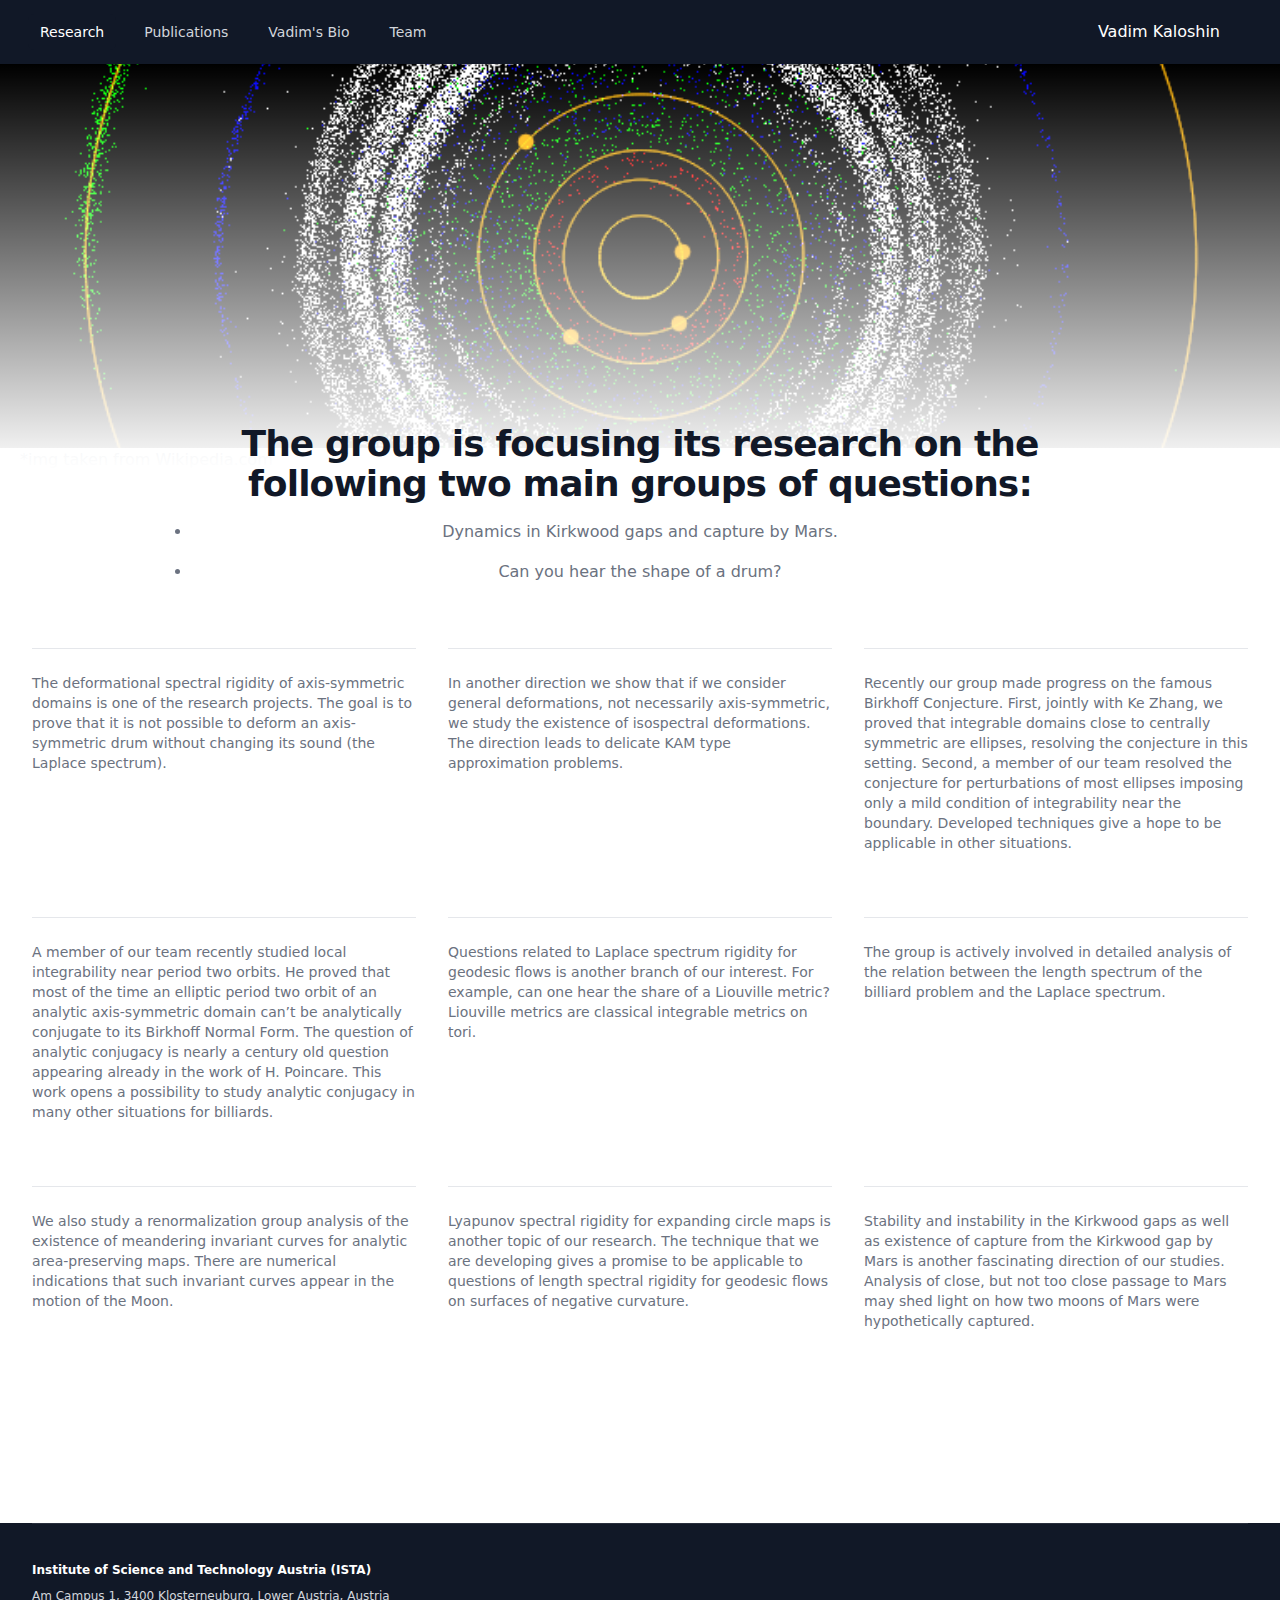
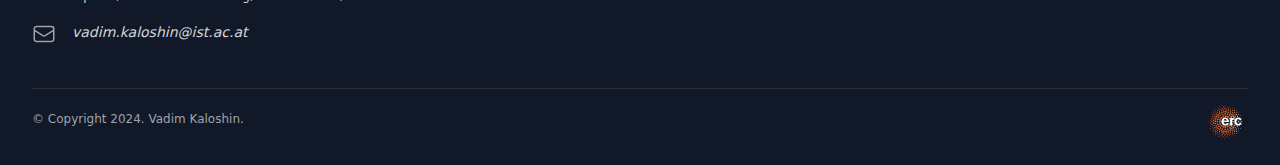
==== commit 0f58fd7b: "Headless UI fix" ====
--- a/index.html
+++ b/index.html
@@ -5,12 +5,12 @@
 <meta name="keywords" content="Vadim Kaloshin, Professor, Scientist, Researcher, Mathematics, ITSA Austria">
 <meta name="description" content="Academic website of Dr. Kaloshin Vadim. Mathematics Department at ITSA Austria.">
 <link rel="preload" as="fetch" crossorigin="anonymous" href="/_payload.json">
-<style>/*! tailwindcss v3.4.1 | MIT License | https://tailwindcss.com*/*,:after,:before{border:0 solid #e5e7eb;box-sizing:border-box}:after,:before{--tw-content:""}:host,html{line-height:1.5;-webkit-text-size-adjust:100%;font-family:ui-sans-serif,system-ui,sans-serif,Apple Color Emoji,Segoe UI Emoji,Segoe UI Symbol,Noto Color Emoji;font-feature-settings:normal;font-variation-settings:normal;-moz-tab-size:4;-o-tab-size:4;tab-size:4;-webkit-tap-highlight-color:transparent}body{line-height:inherit;margin:0}hr{border-top-width:1px;color:inherit;height:0}abbr:where([title]){-webkit-text-decoration:underline dotted;text-decoration:underline dotted}h1,h2,h3,h4,h5,h6{font-size:inherit;font-weight:inherit}a{color:inherit;text-decoration:inherit}b,strong{font-weight:bolder}code,kbd,pre,samp{font-family:ui-monospace,SFMono-Regular,Menlo,Monaco,Consolas,Liberation Mono,Courier New,monospace;font-feature-settings:normal;font-size:1em;font-variation-settings:normal}small{font-size:80%}sub,sup{font-size:75%;line-height:0;position:relative;vertical-align:baseline}sub{bottom:-.25em}sup{top:-.5em}table{border-collapse:collapse;border-color:inherit;text-indent:0}button,input,optgroup,select,textarea{color:inherit;font-family:inherit;font-feature-settings:inherit;font-size:100%;font-variation-settings:inherit;font-weight:inherit;line-height:inherit;margin:0;padding:0}button,select{text-transform:none}[type=button],[type=reset],[type=submit],button{-webkit-appearance:button;background-color:transparent;background-image:none}:-moz-focusring{outline:auto}:-moz-ui-invalid{box-shadow:none}progress{vertical-align:baseline}::-webkit-inner-spin-button,::-webkit-outer-spin-button{height:auto}[type=search]{-webkit-appearance:textfield;outline-offset:-2px}::-webkit-search-decoration{-webkit-appearance:none}::-webkit-file-upload-button{-webkit-appearance:button;font:inherit}summary{display:list-item}blockquote,dd,dl,figure,h1,h2,h3,h4,h5,h6,hr,p,pre{margin:0}fieldset{margin:0}fieldset,legend{padding:0}menu,ol,ul{list-style:none;margin:0;padding:0}dialog{padding:0}textarea{resize:vertical}input::-moz-placeholder,textarea::-moz-placeholder{color:#9ca3af;opacity:1}input::placeholder,textarea::placeholder{color:#9ca3af;opacity:1}[role=button],button{cursor:pointer}:disabled{cursor:default}audio,canvas,embed,iframe,img,object,svg,video{display:block;vertical-align:middle}img,video{height:auto;max-width:100%}[hidden]{display:none}[multiple],[type=date],[type=datetime-local],[type=email],[type=month],[type=number],[type=password],[type=search],[type=tel],[type=text],[type=time],[type=url],[type=week],input:where(:not([type])),select,textarea{-webkit-appearance:none;-moz-appearance:none;appearance:none;background-color:#fff;border-color:#6b7280;border-radius:0;border-width:1px;font-size:1rem;line-height:1.5rem;padding:.5rem .75rem;--tw-shadow:0 0 #0000}[multiple]:focus,[type=date]:focus,[type=datetime-local]:focus,[type=email]:focus,[type=month]:focus,[type=number]:focus,[type=password]:focus,[type=search]:focus,[type=tel]:focus,[type=text]:focus,[type=time]:focus,[type=url]:focus,[type=week]:focus,input:where(:not([type])):focus,select:focus,textarea:focus{outline:2px solid transparent;outline-offset:2px;--tw-ring-inset:var(--tw-empty,/*!*/ /*!*/);--tw-ring-offset-width:0px;--tw-ring-offset-color:#fff;--tw-ring-color:#2563eb;--tw-ring-offset-shadow:var(--tw-ring-inset) 0 0 0 var(--tw-ring-offset-width) var(--tw-ring-offset-color);--tw-ring-shadow:var(--tw-ring-inset) 0 0 0 calc(1px + var(--tw-ring-offset-width)) var(--tw-ring-color);border-color:#2563eb;box-shadow:var(--tw-ring-offset-shadow),var(--tw-ring-shadow),var(--tw-shadow)}input::-moz-placeholder,textarea::-moz-placeholder{color:#6b7280;opacity:1}input::placeholder,textarea::placeholder{color:#6b7280;opacity:1}::-webkit-datetime-edit-fields-wrapper{padding:0}::-webkit-date-and-time-value{min-height:1.5em;text-align:inherit}::-webkit-datetime-edit{display:inline-flex}::-webkit-datetime-edit,::-webkit-datetime-edit-day-field,::-webkit-datetime-edit-hour-field,::-webkit-datetime-edit-meridiem-field,::-webkit-datetime-edit-millisecond-field,::-webkit-datetime-edit-minute-field,::-webkit-datetime-edit-month-field,::-webkit-datetime-edit-second-field,::-webkit-datetime-edit-year-field{padding-bottom:0;padding-top:0}select{background-image:url("data:image/svg+xml;charset=utf-8,%3Csvg xmlns='http://www.w3.org/2000/svg' fill='none' viewBox='0 0 20 20'%3E%3Cpath stroke='%236b7280' stroke-linecap='round' stroke-linejoin='round' stroke-width='1.5' d='m6 8 4 4 4-4'/%3E%3C/svg%3E");background-position:right .5rem center;background-repeat:no-repeat;background-size:1.5em 1.5em;padding-right:2.5rem;-webkit-print-color-adjust:exact;print-color-adjust:exact}[multiple],[size]:where(select:not([size="1"])){background-image:none;background-position:0 0;background-repeat:unset;background-size:initial;padding-right:.75rem;-webkit-print-color-adjust:unset;print-color-adjust:unset}[type=checkbox],[type=radio]{-webkit-appearance:none;-moz-appearance:none;appearance:none;background-color:#fff;background-origin:border-box;border-color:#6b7280;border-width:1px;color:#2563eb;display:inline-block;flex-shrink:0;height:1rem;padding:0;-webkit-print-color-adjust:exact;print-color-adjust:exact;-webkit-user-select:none;-moz-user-select:none;user-select:none;vertical-align:middle;width:1rem;--tw-shadow:0 0 #0000}[type=checkbox]{border-radius:0}[type=radio]{border-radius:100%}[type=checkbox]:focus,[type=radio]:focus{outline:2px solid transparent;outline-offset:2px;--tw-ring-inset:var(--tw-empty,/*!*/ /*!*/);--tw-ring-offset-width:2px;--tw-ring-offset-color:#fff;--tw-ring-color:#2563eb;--tw-ring-offset-shadow:var(--tw-ring-inset) 0 0 0 var(--tw-ring-offset-width) var(--tw-ring-offset-color);--tw-ring-shadow:var(--tw-ring-inset) 0 0 0 calc(2px + var(--tw-ring-offset-width)) var(--tw-ring-color);box-shadow:var(--tw-ring-offset-shadow),var(--tw-ring-shadow),var(--tw-shadow)}[type=checkbox]:checked,[type=radio]:checked{background-color:currentColor;background-position:50%;background-repeat:no-repeat;background-size:100% 100%;border-color:transparent}[type=checkbox]:checked{background-image:url("data:image/svg+xml;charset=utf-8,%3Csvg xmlns='http://www.w3.org/2000/svg' fill='%23fff' viewBox='0 0 16 16'%3E%3Cpath d='M12.207 4.793a1 1 0 0 1 0 1.414l-5 5a1 1 0 0 1-1.414 0l-2-2a1 1 0 0 1 1.414-1.414L6.5 9.086l4.293-4.293a1 1 0 0 1 1.414 0'/%3E%3C/svg%3E")}@media (forced-colors:active) {[type=checkbox]:checked{-webkit-appearance:auto;-moz-appearance:auto;appearance:auto}}[type=radio]:checked{background-image:url("data:image/svg+xml;charset=utf-8,%3Csvg xmlns='http://www.w3.org/2000/svg' fill='%23fff' viewBox='0 0 16 16'%3E%3Ccircle cx='8' cy='8' r='3'/%3E%3C/svg%3E")}@media (forced-colors:active) {[type=radio]:checked{-webkit-appearance:auto;-moz-appearance:auto;appearance:auto}}[type=checkbox]:checked:focus,[type=checkbox]:checked:hover,[type=radio]:checked:focus,[type=radio]:checked:hover{background-color:currentColor;border-color:transparent}[type=checkbox]:indeterminate{background-color:currentColor;background-image:url("data:image/svg+xml;charset=utf-8,%3Csvg xmlns='http://www.w3.org/2000/svg' fill='none' viewBox='0 0 16 16'%3E%3Cpath stroke='%23fff' stroke-linecap='round' stroke-linejoin='round' stroke-width='2' d='M4 8h8'/%3E%3C/svg%3E");background-position:50%;background-repeat:no-repeat;background-size:100% 100%;border-color:transparent}@media (forced-colors:active) {[type=checkbox]:indeterminate{-webkit-appearance:auto;-moz-appearance:auto;appearance:auto}}[type=checkbox]:indeterminate:focus,[type=checkbox]:indeterminate:hover{background-color:currentColor;border-color:transparent}[type=file]{background:unset;border-color:inherit;border-radius:0;border-width:0;font-size:unset;line-height:inherit;padding:0}[type=file]:focus{outline:1px solid ButtonText;outline:1px auto -webkit-focus-ring-color}*,:after,:before{--tw-border-spacing-x:0;--tw-border-spacing-y:0;--tw-translate-x:0;--tw-translate-y:0;--tw-rotate:0;--tw-skew-x:0;--tw-skew-y:0;--tw-scale-x:1;--tw-scale-y:1;--tw-pan-x: ;--tw-pan-y: ;--tw-pinch-zoom: ;--tw-scroll-snap-strictness:proximity;--tw-gradient-from-position: ;--tw-gradient-via-position: ;--tw-gradient-to-position: ;--tw-ordinal: ;--tw-slashed-zero: ;--tw-numeric-figure: ;--tw-numeric-spacing: ;--tw-numeric-fraction: ;--tw-ring-inset: ;--tw-ring-offset-width:0px;--tw-ring-offset-color:#fff;--tw-ring-color:rgba(59,130,246,.5);--tw-ring-offset-shadow:0 0 #0000;--tw-ring-shadow:0 0 #0000;--tw-shadow:0 0 #0000;--tw-shadow-colored:0 0 #0000;--tw-blur: ;--tw-brightness: ;--tw-contrast: ;--tw-grayscale: ;--tw-hue-rotate: ;--tw-invert: ;--tw-saturate: ;--tw-sepia: ;--tw-drop-shadow: ;--tw-backdrop-blur: ;--tw-backdrop-brightness: ;--tw-backdrop-contrast: ;--tw-backdrop-grayscale: ;--tw-backdrop-hue-rotate: ;--tw-backdrop-invert: ;--tw-backdrop-opacity: ;--tw-backdrop-saturate: ;--tw-backdrop-sepia: }::backdrop{--tw-border-spacing-x:0;--tw-border-spacing-y:0;--tw-translate-x:0;--tw-translate-y:0;--tw-rotate:0;--tw-skew-x:0;--tw-skew-y:0;--tw-scale-x:1;--tw-scale-y:1;--tw-pan-x: ;--tw-pan-y: ;--tw-pinch-zoom: ;--tw-scroll-snap-strictness:proximity;--tw-gradient-from-position: ;--tw-gradient-via-position: ;--tw-gradient-to-position: ;--tw-ordinal: ;--tw-slashed-zero: ;--tw-numeric-figure: ;--tw-numeric-spacing: ;--tw-numeric-fraction: ;--tw-ring-inset: ;--tw-ring-offset-width:0px;--tw-ring-offset-color:#fff;--tw-ring-color:rgba(59,130,246,.5);--tw-ring-offset-shadow:0 0 #0000;--tw-ring-shadow:0 0 #0000;--tw-shadow:0 0 #0000;--tw-shadow-colored:0 0 #0000;--tw-blur: ;--tw-brightness: ;--tw-contrast: ;--tw-grayscale: ;--tw-hue-rotate: ;--tw-invert: ;--tw-saturate: ;--tw-sepia: ;--tw-drop-shadow: ;--tw-backdrop-blur: ;--tw-backdrop-brightness: ;--tw-backdrop-contrast: ;--tw-backdrop-grayscale: ;--tw-backdrop-hue-rotate: ;--tw-backdrop-invert: ;--tw-backdrop-opacity: ;--tw-backdrop-saturate: ;--tw-backdrop-sepia: }.sr-only{height:1px;margin:-1px;overflow:hidden;padding:0;position:absolute;width:1px;clip:rect(0,0,0,0);border-width:0;white-space:nowrap}.absolute{position:absolute}.relative{position:relative}.-inset-0{inset:0}.-inset-0\.5{inset:-.125rem}.-inset-1{inset:-.25rem}.-inset-1\.5{inset:-.375rem}.inset-0{inset:0}.inset-x-0{left:0;right:0}.inset-y-0{bottom:0;top:0}.bottom-0{bottom:0}.left-0{left:0}.right-0{right:0}.right-1\/2{right:50%}.isolate{isolation:isolate}.-z-10{z-index:-10}.z-10{z-index:10}.-mx-4{margin-left:-1rem;margin-right:-1rem}.mx-auto{margin-left:auto;margin-right:auto}.-mr-96{margin-right:-24rem}.-mt-12{margin-top:-3rem}.mb-4{margin-bottom:1rem}.ml-3{margin-left:.75rem}.mt-1{margin-top:.25rem}.mt-10{margin-top:2.5rem}.mt-16{margin-top:4rem}.mt-2{margin-top:.5rem}.mt-20{margin-top:5rem}.mt-3{margin-top:.75rem}.mt-4{margin-top:1rem}.mt-5{margin-top:1.25rem}.mt-6{margin-top:1.5rem}.mt-8{margin-top:2rem}.block{display:block}.flex{display:flex}.inline-flex{display:inline-flex}.table{display:table}.grid{display:grid}.hidden{display:none}.aspect-\[4\/5\]{aspect-ratio:4/5}.aspect-\[6\/5\]{aspect-ratio:6/5}.h-16{height:4rem}.h-24{height:6rem}.h-6{height:1.5rem}.h-7{height:1.75rem}.h-9{height:2.25rem}.h-96{height:24rem}.min-h-screen{min-height:100vh}.w-48{width:12rem}.w-52{width:13rem}.w-6{width:1.5rem}.w-\[200\%\]{width:200%}.w-auto{width:auto}.w-full{width:100%}.min-w-full{min-width:100%}.max-w-2xl{max-width:42rem}.max-w-7xl{max-width:80rem}.max-w-lg{max-width:32rem}.max-w-xl{max-width:36rem}.flex-1{flex:1 1 0%}.flex-auto{flex:1 1 auto}.flex-none{flex:none}.flex-shrink-0{flex-shrink:0}.origin-top-right{transform-origin:top right}.skew-x-\[-30deg\]{--tw-skew-x:-30deg}.scale-100,.skew-x-\[-30deg\]{transform:translate(var(--tw-translate-x),var(--tw-translate-y)) rotate(var(--tw-rotate)) skewX(var(--tw-skew-x)) skewY(var(--tw-skew-y)) scaleX(var(--tw-scale-x)) scaleY(var(--tw-scale-y))}.scale-100{--tw-scale-x:1;--tw-scale-y:1}.scale-95{--tw-scale-x:.95;--tw-scale-y:.95}.scale-95,.transform{transform:translate(var(--tw-translate-x),var(--tw-translate-y)) rotate(var(--tw-rotate)) skewX(var(--tw-skew-x)) skewY(var(--tw-skew-y)) scaleX(var(--tw-scale-x)) scaleY(var(--tw-scale-y))}.grid-cols-1{grid-template-columns:repeat(1,minmax(0,1fr))}.flex-col{flex-direction:column}.items-center{align-items:center}.justify-center{justify-content:center}.justify-between{justify-content:space-between}.gap-6{gap:1.5rem}.gap-x-4{-moz-column-gap:1rem;column-gap:1rem}.gap-x-6{-moz-column-gap:1.5rem;column-gap:1.5rem}.gap-y-10{row-gap:2.5rem}.gap-y-20{row-gap:5rem}.space-x-4>:not([hidden])~:not([hidden]){--tw-space-x-reverse:0;margin-left:calc(1rem*(1 - var(--tw-space-x-reverse)));margin-right:calc(1rem*var(--tw-space-x-reverse))}.space-x-6>:not([hidden])~:not([hidden]){--tw-space-x-reverse:0;margin-left:calc(1.5rem*(1 - var(--tw-space-x-reverse)));margin-right:calc(1.5rem*var(--tw-space-x-reverse))}.space-y-1>:not([hidden])~:not([hidden]){--tw-space-y-reverse:0;margin-bottom:calc(.25rem*var(--tw-space-y-reverse));margin-top:calc(.25rem*(1 - var(--tw-space-y-reverse)))}.divide-y>:not([hidden])~:not([hidden]){--tw-divide-y-reverse:0;border-bottom-width:calc(1px*var(--tw-divide-y-reverse));border-top-width:calc(1px*(1 - var(--tw-divide-y-reverse)))}.divide-gray-200>:not([hidden])~:not([hidden]){--tw-divide-opacity:1;border-color:rgb(229 231 235/var(--tw-divide-opacity))}.divide-gray-300>:not([hidden])~:not([hidden]){--tw-divide-opacity:1;border-color:rgb(209 213 219/var(--tw-divide-opacity))}.overflow-hidden{overflow:hidden}.overflow-y-auto{overflow-y:auto}.whitespace-nowrap{white-space:nowrap}.rounded{border-radius:.25rem}.rounded-2xl{border-radius:1rem}.rounded-full{border-radius:9999px}.rounded-md{border-radius:.375rem}.border-t{border-top-width:1px}.border-gray-200{--tw-border-opacity:1;border-color:rgb(229 231 235/var(--tw-border-opacity))}.border-white\/10{border-color:hsla(0,0%,100%,.1)}.bg-gray-100{--tw-bg-opacity:1;background-color:rgb(243 244 246/var(--tw-bg-opacity))}.bg-gray-800{--tw-bg-opacity:1;background-color:rgb(31 41 55/var(--tw-bg-opacity))}.bg-gray-900{--tw-bg-opacity:1;background-color:rgb(17 24 39/var(--tw-bg-opacity))}.bg-white{--tw-bg-opacity:1;background-color:rgb(255 255 255/var(--tw-bg-opacity))}.bg-gradient-to-b{background-image:linear-gradient(to bottom,var(--tw-gradient-stops))}.bg-gradient-to-t{background-image:linear-gradient(to top,var(--tw-gradient-stops))}.from-indigo-100\/20{--tw-gradient-from:rgba(224,231,255,.2) var(--tw-gradient-from-position);--tw-gradient-to:rgba(224,231,255,0) var(--tw-gradient-to-position);--tw-gradient-stops:var(--tw-gradient-from),var(--tw-gradient-to)}.from-white{--tw-gradient-from:#fff var(--tw-gradient-from-position);--tw-gradient-to:hsla(0,0%,100%,0) var(--tw-gradient-to-position);--tw-gradient-stops:var(--tw-gradient-from),var(--tw-gradient-to)}.object-contain{-o-object-fit:contain;object-fit:contain}.object-cover{-o-object-fit:cover;object-fit:cover}.object-center{-o-object-position:center;object-position:center}.p-1{padding:.25rem}.p-2{padding:.5rem}.px-2{padding-left:.5rem;padding-right:.5rem}.px-3{padding-left:.75rem;padding-right:.75rem}.px-4{padding-left:1rem;padding-right:1rem}.px-6{padding-left:1.5rem;padding-right:1.5rem}.py-1{padding-bottom:.25rem;padding-top:.25rem}.py-2{padding-bottom:.5rem;padding-top:.5rem}.py-24{padding-bottom:6rem;padding-top:6rem}.py-32{padding-bottom:8rem;padding-top:8rem}.py-4{padding-bottom:1rem;padding-top:1rem}.pb-16{padding-bottom:4rem}.pb-3{padding-bottom:.75rem}.pb-6{padding-bottom:1.5rem}.pl-3{padding-left:.75rem}.pl-4{padding-left:1rem}.pl-5{padding-left:1.25rem}.pr-3{padding-right:.75rem}.pr-4{padding-right:1rem}.pt-0{padding-top:0}.pt-10{padding-top:2.5rem}.pt-2{padding-top:.5rem}.pt-4{padding-top:1rem}.pt-6{padding-top:1.5rem}.pt-8{padding-top:2rem}.text-left{text-align:left}.text-center{text-align:center}.text-right{text-align:right}.text-2xl{font-size:1.5rem;line-height:2rem}.text-3xl{font-size:1.875rem;line-height:2.25rem}.text-base{font-size:1rem;line-height:1.5rem}.text-lg{font-size:1.125rem;line-height:1.75rem}.text-sm{font-size:.875rem;line-height:1.25rem}.text-xl{font-size:1.25rem;line-height:1.75rem}.text-xs{font-size:.75rem;line-height:1rem}.font-bold{font-weight:700}.font-medium{font-weight:500}.font-semibold{font-weight:600}.italic{font-style:italic}.leading-5{line-height:1.25rem}.leading-6{line-height:1.5rem}.leading-7{line-height:1.75rem}.leading-8{line-height:2rem}.tracking-tight{letter-spacing:-.025em}.text-gray-300{--tw-text-opacity:1;color:rgb(209 213 219/var(--tw-text-opacity))}.text-gray-400{--tw-text-opacity:1;color:rgb(156 163 175/var(--tw-text-opacity))}.text-gray-500{--tw-text-opacity:1;color:rgb(107 114 128/var(--tw-text-opacity))}.text-gray-600{--tw-text-opacity:1;color:rgb(75 85 99/var(--tw-text-opacity))}.text-gray-700{--tw-text-opacity:1;color:rgb(55 65 81/var(--tw-text-opacity))}.text-gray-900{--tw-text-opacity:1;color:rgb(17 24 39/var(--tw-text-opacity))}.text-indigo-600{--tw-text-opacity:1;color:rgb(79 70 229/var(--tw-text-opacity))}.text-slate-500{--tw-text-opacity:1;color:rgb(100 116 139/var(--tw-text-opacity))}.text-white{--tw-text-opacity:1;color:rgb(255 255 255/var(--tw-text-opacity))}.opacity-0{opacity:0}.opacity-100{opacity:1}.shadow-lg{--tw-shadow:0 10px 15px -3px rgba(0,0,0,.1),0 4px 6px -4px rgba(0,0,0,.1);--tw-shadow-colored:0 10px 15px -3px var(--tw-shadow-color),0 4px 6px -4px var(--tw-shadow-color)}.shadow-lg,.shadow-xl{box-shadow:var(--tw-ring-offset-shadow,0 0 #0000),var(--tw-ring-shadow,0 0 #0000),var(--tw-shadow)}.shadow-xl{--tw-shadow:0 20px 25px -5px rgba(0,0,0,.1),0 8px 10px -6px rgba(0,0,0,.1);--tw-shadow-colored:0 20px 25px -5px var(--tw-shadow-color),0 8px 10px -6px var(--tw-shadow-color)}.shadow-indigo-600\/10{--tw-shadow-color:rgba(79,70,229,.1);--tw-shadow:var(--tw-shadow-colored)}.ring-1{--tw-ring-offset-shadow:var(--tw-ring-inset) 0 0 0 var(--tw-ring-offset-width) var(--tw-ring-offset-color);--tw-ring-shadow:var(--tw-ring-inset) 0 0 0 calc(1px + var(--tw-ring-offset-width)) var(--tw-ring-color);box-shadow:var(--tw-ring-offset-shadow),var(--tw-ring-shadow),var(--tw-shadow,0 0 #0000)}.ring-black{--tw-ring-opacity:1;--tw-ring-color:rgb(0 0 0/var(--tw-ring-opacity))}.ring-indigo-50{--tw-ring-opacity:1;--tw-ring-color:rgb(238 242 255/var(--tw-ring-opacity))}.ring-opacity-5{--tw-ring-opacity:0.05}.transition{transition-duration:.15s;transition-property:color,background-color,border-color,text-decoration-color,fill,stroke,opacity,box-shadow,transform,filter,-webkit-backdrop-filter;transition-property:color,background-color,border-color,text-decoration-color,fill,stroke,opacity,box-shadow,transform,filter,backdrop-filter;transition-property:color,background-color,border-color,text-decoration-color,fill,stroke,opacity,box-shadow,transform,filter,backdrop-filter,-webkit-backdrop-filter;transition-timing-function:cubic-bezier(.4,0,.2,1)}.duration-100{transition-duration:.1s}.duration-75{transition-duration:75ms}.ease-in{transition-timing-function:cubic-bezier(.4,0,1,1)}.ease-out{transition-timing-function:cubic-bezier(0,0,.2,1)}.hover\:bg-gray-700:hover{--tw-bg-opacity:1;background-color:rgb(55 65 81/var(--tw-bg-opacity))}.hover\:bg-gray-900:hover{--tw-bg-opacity:1;background-color:rgb(17 24 39/var(--tw-bg-opacity))}.hover\:bg-slate-200:hover{--tw-bg-opacity:1;background-color:rgb(226 232 240/var(--tw-bg-opacity))}.hover\:hover\:text-indigo-600:hover:hover{--tw-text-opacity:1;color:rgb(79 70 229/var(--tw-text-opacity))}.hover\:text-blue-600:hover{--tw-text-opacity:1;color:rgb(37 99 235/var(--tw-text-opacity))}.hover\:text-gray-400:hover{--tw-text-opacity:1;color:rgb(156 163 175/var(--tw-text-opacity))}.hover\:text-indigo-600:hover{--tw-text-opacity:1;color:rgb(79 70 229/var(--tw-text-opacity))}.hover\:text-indigo-900:hover{--tw-text-opacity:1;color:rgb(49 46 129/var(--tw-text-opacity))}.hover\:text-white:hover{--tw-text-opacity:1;color:rgb(255 255 255/var(--tw-text-opacity))}.focus\:outline-none:focus{outline:2px solid transparent;outline-offset:2px}.focus\:ring-2:focus{--tw-ring-offset-shadow:var(--tw-ring-inset) 0 0 0 var(--tw-ring-offset-width) var(--tw-ring-offset-color);--tw-ring-shadow:var(--tw-ring-inset) 0 0 0 calc(2px + var(--tw-ring-offset-width)) var(--tw-ring-color);box-shadow:var(--tw-ring-offset-shadow),var(--tw-ring-shadow),var(--tw-shadow,0 0 #0000)}.focus\:ring-inset:focus{--tw-ring-inset:inset}.focus\:ring-white:focus{--tw-ring-opacity:1;--tw-ring-color:rgb(255 255 255/var(--tw-ring-opacity))}.focus\:ring-offset-2:focus{--tw-ring-offset-width:2px}.focus\:ring-offset-gray-800:focus{--tw-ring-offset-color:#1f2937}@media (min-width:320px){.xs\:mt-2{margin-top:.5rem}.xs\:min-h-full{min-height:100%}.xs\:self-center{align-self:center}.xs\:py-10{padding-bottom:2.5rem;padding-top:2.5rem}.xs\:pt-0{padding-top:0}.xs\:text-center{text-align:center}.xs\:text-2xl{font-size:1.5rem;line-height:2rem}.xs\:text-sm{font-size:.875rem;line-height:1.25rem}.xs\:text-xs{font-size:.75rem;line-height:1rem}.xs\:leading-6{line-height:1.5rem}.xs\:leading-7{line-height:1.75rem}}@media (min-width:640px){.sm\:m-6{margin:1.5rem}.sm\:-mx-0{margin-left:0;margin-right:0}.sm\:-mr-80{margin-right:-20rem}.sm\:ml-6{margin-left:1.5rem}.sm\:mt-16{margin-top:4rem}.sm\:mt-20{margin-top:5rem}.sm\:block{display:block}.sm\:flex{display:flex}.sm\:hidden{display:none}.sm\:h-32{height:8rem}.sm\:flex-auto{flex:1 1 auto}.sm\:grid-cols-2{grid-template-columns:repeat(2,minmax(0,1fr))}.sm\:items-center{align-items:center}.sm\:items-stretch{align-items:stretch}.sm\:justify-start{justify-content:flex-start}.sm\:gap-y-16{row-gap:4rem}.sm\:p-6{padding:1.5rem}.sm\:px-6{padding-left:1.5rem;padding-right:1.5rem}.sm\:py-40{padding-bottom:10rem;padding-top:10rem}.sm\:pb-24{padding-bottom:6rem}.sm\:pl-0{padding-left:0}.sm\:pr-0{padding-right:0}.sm\:text-4xl{font-size:2.25rem;line-height:2.5rem}.sm\:text-6xl{font-size:3.75rem;line-height:1}}@media (min-width:768px){.md\:order-1{order:1}.md\:order-2{order:2}.md\:ml-6{margin-left:1.5rem}.md\:mt-0{margin-top:0}.md\:flex{display:flex}.md\:items-center{align-items:center}.md\:justify-between{justify-content:space-between}.md\:pt-0{padding-top:0}.md\:pt-24{padding-top:6rem}}@media (min-width:1024px){.lg\:col-span-2{grid-column:span 2/span 2}.lg\:mx-0{margin-left:0;margin-right:0}.lg\:-mr-96{margin-right:-24rem}.lg\:mt-0{margin-top:0}.lg\:mt-10{margin-top:2.5rem}.lg\:mt-24{margin-top:6rem}.lg\:flex{display:flex}.lg\:grid{display:grid}.lg\:max-w-4xl{max-width:56rem}.lg\:max-w-none{max-width:none}.lg\:grid-cols-2{grid-template-columns:repeat(2,minmax(0,1fr))}.lg\:grid-cols-3{grid-template-columns:repeat(3,minmax(0,1fr))}.lg\:items-center{align-items:center}.lg\:justify-between{justify-content:space-between}.lg\:gap-x-16{-moz-column-gap:4rem;column-gap:4rem}.lg\:gap-x-8{-moz-column-gap:2rem;column-gap:2rem}.lg\:gap-y-6{row-gap:1.5rem}.lg\:px-1{padding-left:.25rem;padding-right:.25rem}.lg\:px-8{padding-left:2rem;padding-right:2rem}.lg\:pt-0{padding-top:0}}@media (min-width:1280px){.xl\:col-auto{grid-column:auto}.xl\:col-end-1{grid-column-end:1}.xl\:row-span-2{grid-row:span 2/span 2}.xl\:row-start-1{grid-row-start:1}.xl\:row-end-2{grid-row-end:2}.xl\:mt-36{margin-top:9rem}.xl\:max-w-none{max-width:none}.xl\:grid-cols-1{grid-template-columns:repeat(1,minmax(0,1fr))}.xl\:grid-rows-1{grid-template-rows:repeat(1,minmax(0,1fr))}.xl\:flex-row{flex-direction:row}.xl\:gap-x-8{-moz-column-gap:2rem;column-gap:2rem}}</style>
-<link rel="modulepreload" as="script" crossorigin href="/_nuxt/entry.zV1RLPSI.js">
-<link rel="modulepreload" as="script" crossorigin href="/_nuxt/index.aVN7yQlE.js">
-<link rel="prefetch" as="script" crossorigin href="/_nuxt/error-404.SV2KAd5D.js">
-<link rel="prefetch" as="script" crossorigin href="/_nuxt/vue.f36acd1f.hgY8A0_a.js">
-<link rel="prefetch" as="script" crossorigin href="/_nuxt/error-500.j9WD_oFO.js">
-<script type="module" src="/_nuxt/entry.zV1RLPSI.js" crossorigin></script>
-<script id="unhead:payload" type="application/json">{"title":" Vadim Kaloshin"}</script></head><body><div id="__nuxt"><!--[--><nav data-headlessui-state class="bg-gray-900"><div class="mx-auto max-w-7xl px-2 sm:px-6 lg:px-1"><div class="relative flex h-16 items-center justify-between"><div class="absolute inset-y-0 left-0 flex items-center sm:hidden"><button id="headlessui-disclosure-button-1" type="button" aria-expanded="false" data-headlessui-state class="relative inline-flex items-center justify-center rounded-md p-2 text-gray-400 hover:bg-gray-700 hover:text-white focus:outline-none focus:ring-2 focus:ring-inset focus:ring-white"><span class="absolute -inset-0.5"></span><span class="sr-only">Open main menu</span><svg xmlns="http://www.w3.org/2000/svg" fill="none" viewBox="0 0 24 24" stroke-width="1.5" stroke="currentColor" aria-hidden="true" data-slot="icon" class="block h-6 w-6"><path stroke-linecap="round" stroke-linejoin="round" d="M3.75 6.75h16.5M3.75 12h16.5m-16.5 5.25h16.5"></path></svg></button></div><div class="flex flex-1 items-center justify-center sm:items-stretch sm:justify-start"><div class="hidden sm:ml-6 sm:block"><div class="flex space-x-4"><!--[--><a aria-current="page" href="/" class="router-link-active router-link-exact-active bg-gray-900 text-white rounded-md px-3 py-2 text-sm font-medium">Research</a><a href="/publications" class="text-gray-300 hover:bg-gray-700 hover:text-white rounded-md px-3 py-2 text-sm font-medium">Publications</a><a href="/bio" class="text-gray-300 hover:bg-gray-700 hover:text-white rounded-md px-3 py-2 text-sm font-medium">Vadim&#39;s Bio</a><a href="/team" class="text-gray-300 hover:bg-gray-700 hover:text-white rounded-md px-3 py-2 text-sm font-medium">Team</a><!--]--></div></div></div><div class="flex flex-shrink-0 sm:p-6 sm:m-6 right-0"><a aria-current="page" href="/" class="router-link-active router-link-exact-active text-white hover:bg-gray-700 hover:text-white p-2 rounded"> Vadim Kaloshin </a></div><div data-headlessui-state class="relative ml-3"><div><button id="headlessui-menu-button-3" type="button" aria-haspopup="menu" aria-expanded="false" data-headlessui-state class="relative flex rounded-full bg-gray-800 text-sm focus:outline-none focus:ring-2 focus:ring-white focus:ring-offset-2 focus:ring-offset-gray-800"><span class="absolute -inset-1.5"></span><span class="sr-only">Open user menu</span></button></div><!----></div></div></div><!----></nav><div><div class="bg-white"><div aria-hidden="true" class="relative overflow-y-auto"><img data-popover-target="popover-offset" src="/main_img.png" alt="" class="h-96 w-full object-cover object-center"><p class="pl-5 text-slate-500"> *img taken from Wikipedia.com</p><div class="absolute inset-0 bg-gradient-to-t from-white"></div></div><div class="relative mx-auto -mt-12 max-w-7xl px-4 pb-16 sm:px-6 sm:pb-24 lg:px-8"><div class="mx-auto max-w-2xl text-center lg:max-w-4xl"><h2 class="text-3xl font-bold tracking-tight text-gray-900 sm:text-4xl"> The group is focusing its research on the following two main groups of questions: </h2><li class="mt-4 text-gray-500"> Dynamics in Kirkwood gaps and capture by Mars. </li><li class="mt-4 text-gray-500"> Can you hear the shape of a drum? </li></div><dl class="mx-auto mt-16 grid max-w-2xl grid-cols-1 gap-x-6 gap-y-10 sm:grid-cols-2 sm:gap-y-16 lg:max-w-none lg:grid-cols-3 lg:gap-x-8"><div class="border-t border-gray-200 pt-4"><dt class="font-medium text-gray-900"></dt><dd class="mt-2 text-sm text-gray-500"> The deformational spectral rigidity of axis-symmetric domains is one of the research projects. The goal is to prove that it is not possible to deform an axis-symmetric drum without changing its sound (the Laplace spectrum). </dd></div><div class="border-t border-gray-200 pt-4"><dt class="font-medium text-gray-900"></dt><dd class="mt-2 text-sm text-gray-500"> In another direction we show that if we consider general deformations, not necessarily axis-symmetric, we study the existence of isospectral deformations. The direction leads to delicate KAM type approximation problems. </dd></div><div class="border-t border-gray-200 pt-4"><dt class="font-medium text-gray-900"></dt><dd class="mt-2 text-sm text-gray-500"> Recently our group made progress on the famous Birkhoff Conjecture. First, jointly with Ke Zhang, we proved that integrable domains close to centrally symmetric are ellipses, resolving the conjecture in this setting. Second, a member of our team resolved the conjecture for perturbations of most ellipses imposing only a mild condition of integrability near the boundary. Developed techniques give a hope to be applicable in other situations. </dd></div><div class="border-t border-gray-200 pt-4"><dt class="font-medium text-gray-900"></dt><dd class="mt-2 text-sm text-gray-500"> A member of our team recently studied local integrability near period two orbits. He proved that most of the time an elliptic period two orbit of an analytic axis-symmetric domain can’t be analytically conjugate to its Birkhoff Normal Form. The question of analytic conjugacy is nearly a century old question appearing already in the work of H. Poincare. This work opens a possibility to study analytic conjugacy in many other situations for billiards. </dd></div><div class="border-t border-gray-200 pt-4"><dt class="font-medium text-gray-900"></dt><dd class="mt-2 text-sm text-gray-500"> Questions related to Laplace spectrum rigidity for geodesic flows is another branch of our interest. For example, can one hear the share of a Liouville metric? Liouville metrics are classical integrable metrics on tori. </dd></div><div class="border-t border-gray-200 pt-4"><dt class="font-medium text-gray-900"></dt><dd class="mt-2 text-sm text-gray-500"> The group is actively involved in detailed analysis of the relation between the length spectrum of the billiard problem and the Laplace spectrum. </dd></div><div class="border-t border-gray-200 pt-4"><dt class="font-medium text-gray-900"></dt><dd class="mt-2 text-sm text-gray-500"> We also study a renormalization group analysis of the existence of meandering invariant curves for analytic area-preserving maps. There are numerical indications that such invariant curves appear in the motion of the Moon. </dd></div><div class="border-t border-gray-200 pt-4"><dt class="font-medium text-gray-900"></dt><dd class="mt-2 text-sm text-gray-500"> Lyapunov spectral rigidity for expanding circle maps is another topic of our research. The technique that we are developing gives a promise to be applicable to questions of length spectral rigidity for geodesic flows on surfaces of negative curvature. </dd></div><div class="border-t border-gray-200 pt-4"><dt class="font-medium text-gray-900"></dt><dd class="mt-2 text-sm text-gray-500"> Stability and instability in the Kirkwood gaps as well as existence of capture from the Kirkwood gap by Mars is another fascinating direction of our studies. Analysis of close, but not too close passage to Mars may shed light on how two moons of Mars were hypothetically captured. </dd></div></dl></div></div></div><div class="bg-gray-900 mx-auto max-w-1xl px-6 pb-6 pt-10 md:pt-24 lg:px-8 lg:pt-0 bottom-0 md:pt-0 xs:pt-0"><div class="mt-16 border-t border-white/10 pt-8 sm:mt-20 lg:mt-24 lg:flex lg:items-center lg:justify-between"><div><a href="https://ist.ac.at/en/home/" class="text-gray-500 hover:text-gray-400" target="_blank"><h3 class="text-sm font-semibold leading-6 text-white xs:leading-7 xs:text-xs"> Institute of Science and Technology Austria (ISTA) </h3></a><p class="mt-1 text-sm leading-6 text-gray-300 xs:text-xs"> Am Campus 1, 3400 Klosterneuburg, Lower Austria, Austria</p><div class="flex gap-x-4 mt-4"><span class="sr-only">Email</span><svg class="h-7 w-6 text-gray-400" fill="none" viewBox="0 0 24 24" stroke-width="1.5" stroke="currentColor" aria-hidden="true"><path stroke-linecap="round" stroke-linejoin="round" d="M21.75 6.75v10.5a2.25 2.25 0 01-2.25 2.25h-15a2.25 2.25 0 01-2.25-2.25V6.75m19.5 0A2.25 2.25 0 0019.5 4.5h-15a2.25 2.25 0 00-2.25 2.25m19.5 0v.243a2.25 2.25 0 01-1.07 1.916l-7.5 4.615a2.25 2.25 0 01-2.36 0L3.32 8.91a2.25 2.25 0 01-1.07-1.916V6.75"></path></svg><dd><a class="mt-1 text-sm leading-6 text-gray-300 italic hover:hover:text-indigo-600" href="mailto:vadim.kaloshin@ist.ac.at"> vadim.kaloshin@ist.ac.at </a></dd></div></div></div><div class="mt-16 border-t border-white/10 pt-2 sm:mt-20 md:flex md:items-center md:justify-between lg:mt-10"><div class="flex space-x-6 md:order-2 xs:mt-2"><a href="https://erc.europa.eu/apply-grant/starting-grant" class="text-gray-500 hover:text-gray-400" target="_blank"><span class="sr-only"> ERC </span><img src="/erc1.png" alt="ERC" class="h-9 w-auto"></a></div><p class="mt-8 text-xs leading-5 text-gray-400 md:order-1 md:mt-0">© Copyright 2024. Vadim Kaloshin. </p></div></div><!--]--></div><script type="application/json" id="__NUXT_DATA__" data-ssr="true" data-src="/_payload.json">[{"state":1,"once":3,"_errors":5,"serverRendered":7,"path":8,"pinia":9,"prerenderedAt":11},["Reactive",2],{},["Reactive",4],["Set"],["Reactive",6],{},true,"/",["Reactive",10],{},1710598949689]</script>
+<style>/*! tailwindcss v3.4.1 | MIT License | https://tailwindcss.com*/*,:after,:before{border:0 solid #e5e7eb;box-sizing:border-box}:after,:before{--tw-content:""}:host,html{line-height:1.5;-webkit-text-size-adjust:100%;font-family:ui-sans-serif,system-ui,sans-serif,Apple Color Emoji,Segoe UI Emoji,Segoe UI Symbol,Noto Color Emoji;font-feature-settings:normal;font-variation-settings:normal;-moz-tab-size:4;-o-tab-size:4;tab-size:4;-webkit-tap-highlight-color:transparent}body{line-height:inherit;margin:0}hr{border-top-width:1px;color:inherit;height:0}abbr:where([title]){-webkit-text-decoration:underline dotted;text-decoration:underline dotted}h1,h2,h3,h4,h5,h6{font-size:inherit;font-weight:inherit}a{color:inherit;text-decoration:inherit}b,strong{font-weight:bolder}code,kbd,pre,samp{font-family:ui-monospace,SFMono-Regular,Menlo,Monaco,Consolas,Liberation Mono,Courier New,monospace;font-feature-settings:normal;font-size:1em;font-variation-settings:normal}small{font-size:80%}sub,sup{font-size:75%;line-height:0;position:relative;vertical-align:baseline}sub{bottom:-.25em}sup{top:-.5em}table{border-collapse:collapse;border-color:inherit;text-indent:0}button,input,optgroup,select,textarea{color:inherit;font-family:inherit;font-feature-settings:inherit;font-size:100%;font-variation-settings:inherit;font-weight:inherit;line-height:inherit;margin:0;padding:0}button,select{text-transform:none}[type=button],[type=reset],[type=submit],button{-webkit-appearance:button;background-color:transparent;background-image:none}:-moz-focusring{outline:auto}:-moz-ui-invalid{box-shadow:none}progress{vertical-align:baseline}::-webkit-inner-spin-button,::-webkit-outer-spin-button{height:auto}[type=search]{-webkit-appearance:textfield;outline-offset:-2px}::-webkit-search-decoration{-webkit-appearance:none}::-webkit-file-upload-button{-webkit-appearance:button;font:inherit}summary{display:list-item}blockquote,dd,dl,figure,h1,h2,h3,h4,h5,h6,hr,p,pre{margin:0}fieldset{margin:0}fieldset,legend{padding:0}menu,ol,ul{list-style:none;margin:0;padding:0}dialog{padding:0}textarea{resize:vertical}input::-moz-placeholder,textarea::-moz-placeholder{color:#9ca3af;opacity:1}input::placeholder,textarea::placeholder{color:#9ca3af;opacity:1}[role=button],button{cursor:pointer}:disabled{cursor:default}audio,canvas,embed,iframe,img,object,svg,video{display:block;vertical-align:middle}img,video{height:auto;max-width:100%}[hidden]{display:none}[multiple],[type=date],[type=datetime-local],[type=email],[type=month],[type=number],[type=password],[type=search],[type=tel],[type=text],[type=time],[type=url],[type=week],input:where(:not([type])),select,textarea{-webkit-appearance:none;-moz-appearance:none;appearance:none;background-color:#fff;border-color:#6b7280;border-radius:0;border-width:1px;font-size:1rem;line-height:1.5rem;padding:.5rem .75rem;--tw-shadow:0 0 #0000}[multiple]:focus,[type=date]:focus,[type=datetime-local]:focus,[type=email]:focus,[type=month]:focus,[type=number]:focus,[type=password]:focus,[type=search]:focus,[type=tel]:focus,[type=text]:focus,[type=time]:focus,[type=url]:focus,[type=week]:focus,input:where(:not([type])):focus,select:focus,textarea:focus{outline:2px solid transparent;outline-offset:2px;--tw-ring-inset:var(--tw-empty,/*!*/ /*!*/);--tw-ring-offset-width:0px;--tw-ring-offset-color:#fff;--tw-ring-color:#2563eb;--tw-ring-offset-shadow:var(--tw-ring-inset) 0 0 0 var(--tw-ring-offset-width) var(--tw-ring-offset-color);--tw-ring-shadow:var(--tw-ring-inset) 0 0 0 calc(1px + var(--tw-ring-offset-width)) var(--tw-ring-color);border-color:#2563eb;box-shadow:var(--tw-ring-offset-shadow),var(--tw-ring-shadow),var(--tw-shadow)}input::-moz-placeholder,textarea::-moz-placeholder{color:#6b7280;opacity:1}input::placeholder,textarea::placeholder{color:#6b7280;opacity:1}::-webkit-datetime-edit-fields-wrapper{padding:0}::-webkit-date-and-time-value{min-height:1.5em;text-align:inherit}::-webkit-datetime-edit{display:inline-flex}::-webkit-datetime-edit,::-webkit-datetime-edit-day-field,::-webkit-datetime-edit-hour-field,::-webkit-datetime-edit-meridiem-field,::-webkit-datetime-edit-millisecond-field,::-webkit-datetime-edit-minute-field,::-webkit-datetime-edit-month-field,::-webkit-datetime-edit-second-field,::-webkit-datetime-edit-year-field{padding-bottom:0;padding-top:0}select{background-image:url("data:image/svg+xml;charset=utf-8,%3Csvg xmlns='http://www.w3.org/2000/svg' fill='none' viewBox='0 0 20 20'%3E%3Cpath stroke='%236b7280' stroke-linecap='round' stroke-linejoin='round' stroke-width='1.5' d='m6 8 4 4 4-4'/%3E%3C/svg%3E");background-position:right .5rem center;background-repeat:no-repeat;background-size:1.5em 1.5em;padding-right:2.5rem;-webkit-print-color-adjust:exact;print-color-adjust:exact}[multiple],[size]:where(select:not([size="1"])){background-image:none;background-position:0 0;background-repeat:unset;background-size:initial;padding-right:.75rem;-webkit-print-color-adjust:unset;print-color-adjust:unset}[type=checkbox],[type=radio]{-webkit-appearance:none;-moz-appearance:none;appearance:none;background-color:#fff;background-origin:border-box;border-color:#6b7280;border-width:1px;color:#2563eb;display:inline-block;flex-shrink:0;height:1rem;padding:0;-webkit-print-color-adjust:exact;print-color-adjust:exact;-webkit-user-select:none;-moz-user-select:none;user-select:none;vertical-align:middle;width:1rem;--tw-shadow:0 0 #0000}[type=checkbox]{border-radius:0}[type=radio]{border-radius:100%}[type=checkbox]:focus,[type=radio]:focus{outline:2px solid transparent;outline-offset:2px;--tw-ring-inset:var(--tw-empty,/*!*/ /*!*/);--tw-ring-offset-width:2px;--tw-ring-offset-color:#fff;--tw-ring-color:#2563eb;--tw-ring-offset-shadow:var(--tw-ring-inset) 0 0 0 var(--tw-ring-offset-width) var(--tw-ring-offset-color);--tw-ring-shadow:var(--tw-ring-inset) 0 0 0 calc(2px + var(--tw-ring-offset-width)) var(--tw-ring-color);box-shadow:var(--tw-ring-offset-shadow),var(--tw-ring-shadow),var(--tw-shadow)}[type=checkbox]:checked,[type=radio]:checked{background-color:currentColor;background-position:50%;background-repeat:no-repeat;background-size:100% 100%;border-color:transparent}[type=checkbox]:checked{background-image:url("data:image/svg+xml;charset=utf-8,%3Csvg xmlns='http://www.w3.org/2000/svg' fill='%23fff' viewBox='0 0 16 16'%3E%3Cpath d='M12.207 4.793a1 1 0 0 1 0 1.414l-5 5a1 1 0 0 1-1.414 0l-2-2a1 1 0 0 1 1.414-1.414L6.5 9.086l4.293-4.293a1 1 0 0 1 1.414 0'/%3E%3C/svg%3E")}@media (forced-colors:active) {[type=checkbox]:checked{-webkit-appearance:auto;-moz-appearance:auto;appearance:auto}}[type=radio]:checked{background-image:url("data:image/svg+xml;charset=utf-8,%3Csvg xmlns='http://www.w3.org/2000/svg' fill='%23fff' viewBox='0 0 16 16'%3E%3Ccircle cx='8' cy='8' r='3'/%3E%3C/svg%3E")}@media (forced-colors:active) {[type=radio]:checked{-webkit-appearance:auto;-moz-appearance:auto;appearance:auto}}[type=checkbox]:checked:focus,[type=checkbox]:checked:hover,[type=radio]:checked:focus,[type=radio]:checked:hover{background-color:currentColor;border-color:transparent}[type=checkbox]:indeterminate{background-color:currentColor;background-image:url("data:image/svg+xml;charset=utf-8,%3Csvg xmlns='http://www.w3.org/2000/svg' fill='none' viewBox='0 0 16 16'%3E%3Cpath stroke='%23fff' stroke-linecap='round' stroke-linejoin='round' stroke-width='2' d='M4 8h8'/%3E%3C/svg%3E");background-position:50%;background-repeat:no-repeat;background-size:100% 100%;border-color:transparent}@media (forced-colors:active) {[type=checkbox]:indeterminate{-webkit-appearance:auto;-moz-appearance:auto;appearance:auto}}[type=checkbox]:indeterminate:focus,[type=checkbox]:indeterminate:hover{background-color:currentColor;border-color:transparent}[type=file]{background:unset;border-color:inherit;border-radius:0;border-width:0;font-size:unset;line-height:inherit;padding:0}[type=file]:focus{outline:1px solid ButtonText;outline:1px auto -webkit-focus-ring-color}*,:after,:before{--tw-border-spacing-x:0;--tw-border-spacing-y:0;--tw-translate-x:0;--tw-translate-y:0;--tw-rotate:0;--tw-skew-x:0;--tw-skew-y:0;--tw-scale-x:1;--tw-scale-y:1;--tw-pan-x: ;--tw-pan-y: ;--tw-pinch-zoom: ;--tw-scroll-snap-strictness:proximity;--tw-gradient-from-position: ;--tw-gradient-via-position: ;--tw-gradient-to-position: ;--tw-ordinal: ;--tw-slashed-zero: ;--tw-numeric-figure: ;--tw-numeric-spacing: ;--tw-numeric-fraction: ;--tw-ring-inset: ;--tw-ring-offset-width:0px;--tw-ring-offset-color:#fff;--tw-ring-color:rgba(59,130,246,.5);--tw-ring-offset-shadow:0 0 #0000;--tw-ring-shadow:0 0 #0000;--tw-shadow:0 0 #0000;--tw-shadow-colored:0 0 #0000;--tw-blur: ;--tw-brightness: ;--tw-contrast: ;--tw-grayscale: ;--tw-hue-rotate: ;--tw-invert: ;--tw-saturate: ;--tw-sepia: ;--tw-drop-shadow: ;--tw-backdrop-blur: ;--tw-backdrop-brightness: ;--tw-backdrop-contrast: ;--tw-backdrop-grayscale: ;--tw-backdrop-hue-rotate: ;--tw-backdrop-invert: ;--tw-backdrop-opacity: ;--tw-backdrop-saturate: ;--tw-backdrop-sepia: }::backdrop{--tw-border-spacing-x:0;--tw-border-spacing-y:0;--tw-translate-x:0;--tw-translate-y:0;--tw-rotate:0;--tw-skew-x:0;--tw-skew-y:0;--tw-scale-x:1;--tw-scale-y:1;--tw-pan-x: ;--tw-pan-y: ;--tw-pinch-zoom: ;--tw-scroll-snap-strictness:proximity;--tw-gradient-from-position: ;--tw-gradient-via-position: ;--tw-gradient-to-position: ;--tw-ordinal: ;--tw-slashed-zero: ;--tw-numeric-figure: ;--tw-numeric-spacing: ;--tw-numeric-fraction: ;--tw-ring-inset: ;--tw-ring-offset-width:0px;--tw-ring-offset-color:#fff;--tw-ring-color:rgba(59,130,246,.5);--tw-ring-offset-shadow:0 0 #0000;--tw-ring-shadow:0 0 #0000;--tw-shadow:0 0 #0000;--tw-shadow-colored:0 0 #0000;--tw-blur: ;--tw-brightness: ;--tw-contrast: ;--tw-grayscale: ;--tw-hue-rotate: ;--tw-invert: ;--tw-saturate: ;--tw-sepia: ;--tw-drop-shadow: ;--tw-backdrop-blur: ;--tw-backdrop-brightness: ;--tw-backdrop-contrast: ;--tw-backdrop-grayscale: ;--tw-backdrop-hue-rotate: ;--tw-backdrop-invert: ;--tw-backdrop-opacity: ;--tw-backdrop-saturate: ;--tw-backdrop-sepia: }.sr-only{height:1px;margin:-1px;overflow:hidden;padding:0;position:absolute;width:1px;clip:rect(0,0,0,0);border-width:0;white-space:nowrap}.absolute{position:absolute}.relative{position:relative}.inset-0{inset:0}.inset-x-0{left:0;right:0}.inset-y-0{bottom:0;top:0}.bottom-0{bottom:0}.left-0{left:0}.right-0{right:0}.right-1\/2{right:50%}.isolate{isolation:isolate}.-z-10{z-index:-10}.-mx-4{margin-left:-1rem;margin-right:-1rem}.mx-auto{margin-left:auto;margin-right:auto}.-mr-96{margin-right:-24rem}.-mt-12{margin-top:-3rem}.mb-4{margin-bottom:1rem}.mt-1{margin-top:.25rem}.mt-10{margin-top:2.5rem}.mt-16{margin-top:4rem}.mt-2{margin-top:.5rem}.mt-20{margin-top:5rem}.mt-3{margin-top:.75rem}.mt-4{margin-top:1rem}.mt-5{margin-top:1.25rem}.mt-6{margin-top:1.5rem}.mt-8{margin-top:2rem}.block{display:block}.flex{display:flex}.inline-flex{display:inline-flex}.table{display:table}.grid{display:grid}.hidden{display:none}.aspect-\[4\/5\]{aspect-ratio:4/5}.aspect-\[6\/5\]{aspect-ratio:6/5}.h-16{height:4rem}.h-24{height:6rem}.h-6{height:1.5rem}.h-7{height:1.75rem}.h-9{height:2.25rem}.h-96{height:24rem}.min-h-screen{min-height:100vh}.w-52{width:13rem}.w-6{width:1.5rem}.w-\[200\%\]{width:200%}.w-auto{width:auto}.w-full{width:100%}.min-w-full{min-width:100%}.max-w-2xl{max-width:42rem}.max-w-7xl{max-width:80rem}.max-w-lg{max-width:32rem}.max-w-xl{max-width:36rem}.flex-1{flex:1 1 0%}.flex-auto{flex:1 1 auto}.flex-none{flex:none}.flex-shrink-0{flex-shrink:0}.origin-top-right{transform-origin:top right}.skew-x-\[-30deg\]{--tw-skew-x:-30deg;transform:translate(var(--tw-translate-x),var(--tw-translate-y)) rotate(var(--tw-rotate)) skewX(var(--tw-skew-x)) skewY(var(--tw-skew-y)) scaleX(var(--tw-scale-x)) scaleY(var(--tw-scale-y))}.grid-cols-1{grid-template-columns:repeat(1,minmax(0,1fr))}.flex-col{flex-direction:column}.items-center{align-items:center}.justify-center{justify-content:center}.justify-between{justify-content:space-between}.gap-6{gap:1.5rem}.gap-x-4{-moz-column-gap:1rem;column-gap:1rem}.gap-x-6{-moz-column-gap:1.5rem;column-gap:1.5rem}.gap-y-10{row-gap:2.5rem}.gap-y-20{row-gap:5rem}.space-x-4>:not([hidden])~:not([hidden]){--tw-space-x-reverse:0;margin-left:calc(1rem*(1 - var(--tw-space-x-reverse)));margin-right:calc(1rem*var(--tw-space-x-reverse))}.space-x-6>:not([hidden])~:not([hidden]){--tw-space-x-reverse:0;margin-left:calc(1.5rem*(1 - var(--tw-space-x-reverse)));margin-right:calc(1.5rem*var(--tw-space-x-reverse))}.space-y-1>:not([hidden])~:not([hidden]){--tw-space-y-reverse:0;margin-bottom:calc(.25rem*var(--tw-space-y-reverse));margin-top:calc(.25rem*(1 - var(--tw-space-y-reverse)))}.divide-y>:not([hidden])~:not([hidden]){--tw-divide-y-reverse:0;border-bottom-width:calc(1px*var(--tw-divide-y-reverse));border-top-width:calc(1px*(1 - var(--tw-divide-y-reverse)))}.divide-gray-200>:not([hidden])~:not([hidden]){--tw-divide-opacity:1;border-color:rgb(229 231 235/var(--tw-divide-opacity))}.divide-gray-300>:not([hidden])~:not([hidden]){--tw-divide-opacity:1;border-color:rgb(209 213 219/var(--tw-divide-opacity))}.overflow-hidden{overflow:hidden}.overflow-y-auto{overflow-y:auto}.whitespace-nowrap{white-space:nowrap}.rounded{border-radius:.25rem}.rounded-2xl{border-radius:1rem}.rounded-md{border-radius:.375rem}.border-t{border-top-width:1px}.border-gray-200{--tw-border-opacity:1;border-color:rgb(229 231 235/var(--tw-border-opacity))}.border-white\/10{border-color:hsla(0,0%,100%,.1)}.bg-gray-900{--tw-bg-opacity:1;background-color:rgb(17 24 39/var(--tw-bg-opacity))}.bg-white{--tw-bg-opacity:1;background-color:rgb(255 255 255/var(--tw-bg-opacity))}.bg-gradient-to-b{background-image:linear-gradient(to bottom,var(--tw-gradient-stops))}.bg-gradient-to-t{background-image:linear-gradient(to top,var(--tw-gradient-stops))}.from-indigo-100\/20{--tw-gradient-from:rgba(224,231,255,.2) var(--tw-gradient-from-position);--tw-gradient-to:rgba(224,231,255,0) var(--tw-gradient-to-position);--tw-gradient-stops:var(--tw-gradient-from),var(--tw-gradient-to)}.from-white{--tw-gradient-from:#fff var(--tw-gradient-from-position);--tw-gradient-to:hsla(0,0%,100%,0) var(--tw-gradient-to-position);--tw-gradient-stops:var(--tw-gradient-from),var(--tw-gradient-to)}.object-contain{-o-object-fit:contain;object-fit:contain}.object-cover{-o-object-fit:cover;object-fit:cover}.object-center{-o-object-position:center;object-position:center}.p-2{padding:.5rem}.px-2{padding-left:.5rem;padding-right:.5rem}.px-3{padding-left:.75rem;padding-right:.75rem}.px-4{padding-left:1rem;padding-right:1rem}.px-6{padding-left:1.5rem;padding-right:1.5rem}.py-2{padding-bottom:.5rem;padding-top:.5rem}.py-24{padding-bottom:6rem;padding-top:6rem}.py-32{padding-bottom:8rem;padding-top:8rem}.py-4{padding-bottom:1rem;padding-top:1rem}.pb-16{padding-bottom:4rem}.pb-3{padding-bottom:.75rem}.pb-6{padding-bottom:1.5rem}.pl-3{padding-left:.75rem}.pl-4{padding-left:1rem}.pl-5{padding-left:1.25rem}.pr-3{padding-right:.75rem}.pr-4{padding-right:1rem}.pt-0{padding-top:0}.pt-10{padding-top:2.5rem}.pt-2{padding-top:.5rem}.pt-4{padding-top:1rem}.pt-6{padding-top:1.5rem}.pt-8{padding-top:2rem}.text-left{text-align:left}.text-center{text-align:center}.text-right{text-align:right}.text-2xl{font-size:1.5rem;line-height:2rem}.text-3xl{font-size:1.875rem;line-height:2.25rem}.text-base{font-size:1rem;line-height:1.5rem}.text-lg{font-size:1.125rem;line-height:1.75rem}.text-sm{font-size:.875rem;line-height:1.25rem}.text-xl{font-size:1.25rem;line-height:1.75rem}.text-xs{font-size:.75rem;line-height:1rem}.font-bold{font-weight:700}.font-medium{font-weight:500}.font-semibold{font-weight:600}.italic{font-style:italic}.leading-5{line-height:1.25rem}.leading-6{line-height:1.5rem}.leading-7{line-height:1.75rem}.leading-8{line-height:2rem}.tracking-tight{letter-spacing:-.025em}.text-gray-300{--tw-text-opacity:1;color:rgb(209 213 219/var(--tw-text-opacity))}.text-gray-400{--tw-text-opacity:1;color:rgb(156 163 175/var(--tw-text-opacity))}.text-gray-500{--tw-text-opacity:1;color:rgb(107 114 128/var(--tw-text-opacity))}.text-gray-600{--tw-text-opacity:1;color:rgb(75 85 99/var(--tw-text-opacity))}.text-gray-900{--tw-text-opacity:1;color:rgb(17 24 39/var(--tw-text-opacity))}.text-indigo-600{--tw-text-opacity:1;color:rgb(79 70 229/var(--tw-text-opacity))}.text-slate-500{--tw-text-opacity:1;color:rgb(100 116 139/var(--tw-text-opacity))}.text-white{--tw-text-opacity:1;color:rgb(255 255 255/var(--tw-text-opacity))}.shadow-xl{--tw-shadow:0 20px 25px -5px rgba(0,0,0,.1),0 8px 10px -6px rgba(0,0,0,.1);--tw-shadow-colored:0 20px 25px -5px var(--tw-shadow-color),0 8px 10px -6px var(--tw-shadow-color);box-shadow:var(--tw-ring-offset-shadow,0 0 #0000),var(--tw-ring-shadow,0 0 #0000),var(--tw-shadow)}.shadow-indigo-600\/10{--tw-shadow-color:rgba(79,70,229,.1);--tw-shadow:var(--tw-shadow-colored)}.ring-1{--tw-ring-offset-shadow:var(--tw-ring-inset) 0 0 0 var(--tw-ring-offset-width) var(--tw-ring-offset-color);--tw-ring-shadow:var(--tw-ring-inset) 0 0 0 calc(1px + var(--tw-ring-offset-width)) var(--tw-ring-color);box-shadow:var(--tw-ring-offset-shadow),var(--tw-ring-shadow),var(--tw-shadow,0 0 #0000)}.ring-indigo-50{--tw-ring-opacity:1;--tw-ring-color:rgb(238 242 255/var(--tw-ring-opacity))}.hover\:bg-gray-700:hover{--tw-bg-opacity:1;background-color:rgb(55 65 81/var(--tw-bg-opacity))}.hover\:bg-gray-900:hover{--tw-bg-opacity:1;background-color:rgb(17 24 39/var(--tw-bg-opacity))}.hover\:bg-slate-200:hover{--tw-bg-opacity:1;background-color:rgb(226 232 240/var(--tw-bg-opacity))}.hover\:hover\:text-indigo-600:hover:hover{--tw-text-opacity:1;color:rgb(79 70 229/var(--tw-text-opacity))}.hover\:text-blue-600:hover{--tw-text-opacity:1;color:rgb(37 99 235/var(--tw-text-opacity))}.hover\:text-gray-400:hover{--tw-text-opacity:1;color:rgb(156 163 175/var(--tw-text-opacity))}.hover\:text-indigo-600:hover{--tw-text-opacity:1;color:rgb(79 70 229/var(--tw-text-opacity))}.hover\:text-indigo-900:hover{--tw-text-opacity:1;color:rgb(49 46 129/var(--tw-text-opacity))}.hover\:text-white:hover{--tw-text-opacity:1;color:rgb(255 255 255/var(--tw-text-opacity))}.focus\:outline-none:focus{outline:2px solid transparent;outline-offset:2px}.focus\:ring-2:focus{--tw-ring-offset-shadow:var(--tw-ring-inset) 0 0 0 var(--tw-ring-offset-width) var(--tw-ring-offset-color);--tw-ring-shadow:var(--tw-ring-inset) 0 0 0 calc(2px + var(--tw-ring-offset-width)) var(--tw-ring-color);box-shadow:var(--tw-ring-offset-shadow),var(--tw-ring-shadow),var(--tw-shadow,0 0 #0000)}.focus\:ring-inset:focus{--tw-ring-inset:inset}.focus\:ring-white:focus{--tw-ring-opacity:1;--tw-ring-color:rgb(255 255 255/var(--tw-ring-opacity))}@media (min-width:320px){.xs\:mt-2{margin-top:.5rem}.xs\:min-h-full{min-height:100%}.xs\:self-center{align-self:center}.xs\:py-10{padding-bottom:2.5rem;padding-top:2.5rem}.xs\:pt-0{padding-top:0}.xs\:text-center{text-align:center}.xs\:text-2xl{font-size:1.5rem;line-height:2rem}.xs\:text-sm{font-size:.875rem;line-height:1.25rem}.xs\:text-xs{font-size:.75rem;line-height:1rem}.xs\:leading-6{line-height:1.5rem}.xs\:leading-7{line-height:1.75rem}}@media (min-width:640px){.sm\:m-6{margin:1.5rem}.sm\:-mx-0{margin-left:0;margin-right:0}.sm\:-mr-80{margin-right:-20rem}.sm\:ml-6{margin-left:1.5rem}.sm\:mt-16{margin-top:4rem}.sm\:mt-20{margin-top:5rem}.sm\:block{display:block}.sm\:flex{display:flex}.sm\:hidden{display:none}.sm\:h-32{height:8rem}.sm\:flex-auto{flex:1 1 auto}.sm\:grid-cols-2{grid-template-columns:repeat(2,minmax(0,1fr))}.sm\:items-center{align-items:center}.sm\:items-stretch{align-items:stretch}.sm\:justify-start{justify-content:flex-start}.sm\:gap-y-16{row-gap:4rem}.sm\:p-6{padding:1.5rem}.sm\:px-6{padding-left:1.5rem;padding-right:1.5rem}.sm\:py-40{padding-bottom:10rem;padding-top:10rem}.sm\:pb-24{padding-bottom:6rem}.sm\:pl-0{padding-left:0}.sm\:pr-0{padding-right:0}.sm\:text-4xl{font-size:2.25rem;line-height:2.5rem}.sm\:text-6xl{font-size:3.75rem;line-height:1}}@media (min-width:768px){.md\:order-1{order:1}.md\:order-2{order:2}.md\:ml-6{margin-left:1.5rem}.md\:mt-0{margin-top:0}.md\:flex{display:flex}.md\:items-center{align-items:center}.md\:justify-between{justify-content:space-between}.md\:pt-0{padding-top:0}.md\:pt-24{padding-top:6rem}}@media (min-width:1024px){.lg\:col-span-2{grid-column:span 2/span 2}.lg\:mx-0{margin-left:0;margin-right:0}.lg\:-mr-96{margin-right:-24rem}.lg\:mt-0{margin-top:0}.lg\:mt-10{margin-top:2.5rem}.lg\:mt-24{margin-top:6rem}.lg\:flex{display:flex}.lg\:grid{display:grid}.lg\:max-w-4xl{max-width:56rem}.lg\:max-w-none{max-width:none}.lg\:grid-cols-2{grid-template-columns:repeat(2,minmax(0,1fr))}.lg\:grid-cols-3{grid-template-columns:repeat(3,minmax(0,1fr))}.lg\:items-center{align-items:center}.lg\:justify-between{justify-content:space-between}.lg\:gap-x-16{-moz-column-gap:4rem;column-gap:4rem}.lg\:gap-x-8{-moz-column-gap:2rem;column-gap:2rem}.lg\:gap-y-6{row-gap:1.5rem}.lg\:px-1{padding-left:.25rem;padding-right:.25rem}.lg\:px-8{padding-left:2rem;padding-right:2rem}.lg\:pt-0{padding-top:0}}@media (min-width:1280px){.xl\:col-auto{grid-column:auto}.xl\:col-end-1{grid-column-end:1}.xl\:row-span-2{grid-row:span 2/span 2}.xl\:row-start-1{grid-row-start:1}.xl\:row-end-2{grid-row-end:2}.xl\:mt-36{margin-top:9rem}.xl\:max-w-none{max-width:none}.xl\:grid-cols-1{grid-template-columns:repeat(1,minmax(0,1fr))}.xl\:grid-rows-1{grid-template-rows:repeat(1,minmax(0,1fr))}.xl\:flex-row{flex-direction:row}.xl\:gap-x-8{-moz-column-gap:2rem;column-gap:2rem}}</style>
+<link rel="modulepreload" as="script" crossorigin href="/_nuxt/entry.8Z_uPlsN.js">
+<link rel="modulepreload" as="script" crossorigin href="/_nuxt/index.3SjDQMUf.js">
+<link rel="prefetch" as="script" crossorigin href="/_nuxt/error-404.mZyJrabt.js">
+<link rel="prefetch" as="script" crossorigin href="/_nuxt/vue.f36acd1f.4DMZhOuU.js">
+<link rel="prefetch" as="script" crossorigin href="/_nuxt/error-500.pS8B89Us.js">
+<script type="module" src="/_nuxt/entry.8Z_uPlsN.js" crossorigin></script>
+<script id="unhead:payload" type="application/json">{"title":" Vadim Kaloshin"}</script></head><body><div id="__nuxt"><!--[--><nav data-headlessui-state class="bg-gray-900"><div class="mx-auto max-w-7xl px-2 sm:px-6 lg:px-1"><div class="relative flex h-16 items-center justify-between"><div class="absolute inset-y-0 left-0 flex items-center sm:hidden"><button id="headlessui-disclosure-button-1" type="button" aria-expanded="false" data-headlessui-state class="relative inline-flex items-center justify-center rounded-md p-2 text-gray-400 hover:bg-gray-700 hover:text-white focus:outline-none focus:ring-2 focus:ring-inset focus:ring-white"><svg xmlns="http://www.w3.org/2000/svg" fill="none" viewBox="0 0 24 24" stroke-width="1.5" stroke="currentColor" aria-hidden="true" data-slot="icon" class="block h-6 w-6"><path stroke-linecap="round" stroke-linejoin="round" d="M3.75 6.75h16.5M3.75 12h16.5m-16.5 5.25h16.5"></path></svg></button></div><div class="flex flex-1 items-center justify-center sm:items-stretch sm:justify-start"><div class="hidden sm:ml-6 sm:block"><div class="flex space-x-4"><!--[--><a aria-current="page" href="/" class="router-link-active router-link-exact-active bg-gray-900 text-white rounded-md px-3 py-2 text-sm font-medium">Research</a><a href="/publications" class="text-gray-300 hover:bg-gray-700 hover:text-white rounded-md px-3 py-2 text-sm font-medium">Publications</a><a href="/bio" class="text-gray-300 hover:bg-gray-700 hover:text-white rounded-md px-3 py-2 text-sm font-medium">Vadim&#39;s Bio</a><a href="/team" class="text-gray-300 hover:bg-gray-700 hover:text-white rounded-md px-3 py-2 text-sm font-medium">Team</a><!--]--></div></div></div><div class="flex flex-shrink-0 sm:p-6 sm:m-6 right-0"><a aria-current="page" href="/" class="router-link-active router-link-exact-active text-white hover:bg-gray-700 hover:text-white p-2 rounded"> Vadim Kaloshin </a></div></div></div><!----></nav><div><div class="bg-white"><div aria-hidden="true" class="relative overflow-y-auto"><img data-popover-target="popover-offset" src="/main_img.png" alt="" class="h-96 w-full object-cover object-center"><p class="pl-5 text-slate-500"> *img taken from Wikipedia.com</p><div class="absolute inset-0 bg-gradient-to-t from-white"></div></div><div class="relative mx-auto -mt-12 max-w-7xl px-4 pb-16 sm:px-6 sm:pb-24 lg:px-8"><div class="mx-auto max-w-2xl text-center lg:max-w-4xl"><h2 class="text-3xl font-bold tracking-tight text-gray-900 sm:text-4xl"> The group is focusing its research on the following two main groups of questions: </h2><li class="mt-4 text-gray-500"> Dynamics in Kirkwood gaps and capture by Mars. </li><li class="mt-4 text-gray-500"> Can you hear the shape of a drum? </li></div><dl class="mx-auto mt-16 grid max-w-2xl grid-cols-1 gap-x-6 gap-y-10 sm:grid-cols-2 sm:gap-y-16 lg:max-w-none lg:grid-cols-3 lg:gap-x-8"><div class="border-t border-gray-200 pt-4"><dt class="font-medium text-gray-900"></dt><dd class="mt-2 text-sm text-gray-500"> The deformational spectral rigidity of axis-symmetric domains is one of the research projects. The goal is to prove that it is not possible to deform an axis-symmetric drum without changing its sound (the Laplace spectrum). </dd></div><div class="border-t border-gray-200 pt-4"><dt class="font-medium text-gray-900"></dt><dd class="mt-2 text-sm text-gray-500"> In another direction we show that if we consider general deformations, not necessarily axis-symmetric, we study the existence of isospectral deformations. The direction leads to delicate KAM type approximation problems. </dd></div><div class="border-t border-gray-200 pt-4"><dt class="font-medium text-gray-900"></dt><dd class="mt-2 text-sm text-gray-500"> Recently our group made progress on the famous Birkhoff Conjecture. First, jointly with Ke Zhang, we proved that integrable domains close to centrally symmetric are ellipses, resolving the conjecture in this setting. Second, a member of our team resolved the conjecture for perturbations of most ellipses imposing only a mild condition of integrability near the boundary. Developed techniques give a hope to be applicable in other situations. </dd></div><div class="border-t border-gray-200 pt-4"><dt class="font-medium text-gray-900"></dt><dd class="mt-2 text-sm text-gray-500"> A member of our team recently studied local integrability near period two orbits. He proved that most of the time an elliptic period two orbit of an analytic axis-symmetric domain can’t be analytically conjugate to its Birkhoff Normal Form. The question of analytic conjugacy is nearly a century old question appearing already in the work of H. Poincare. This work opens a possibility to study analytic conjugacy in many other situations for billiards. </dd></div><div class="border-t border-gray-200 pt-4"><dt class="font-medium text-gray-900"></dt><dd class="mt-2 text-sm text-gray-500"> Questions related to Laplace spectrum rigidity for geodesic flows is another branch of our interest. For example, can one hear the share of a Liouville metric? Liouville metrics are classical integrable metrics on tori. </dd></div><div class="border-t border-gray-200 pt-4"><dt class="font-medium text-gray-900"></dt><dd class="mt-2 text-sm text-gray-500"> The group is actively involved in detailed analysis of the relation between the length spectrum of the billiard problem and the Laplace spectrum. </dd></div><div class="border-t border-gray-200 pt-4"><dt class="font-medium text-gray-900"></dt><dd class="mt-2 text-sm text-gray-500"> We also study a renormalization group analysis of the existence of meandering invariant curves for analytic area-preserving maps. There are numerical indications that such invariant curves appear in the motion of the Moon. </dd></div><div class="border-t border-gray-200 pt-4"><dt class="font-medium text-gray-900"></dt><dd class="mt-2 text-sm text-gray-500"> Lyapunov spectral rigidity for expanding circle maps is another topic of our research. The technique that we are developing gives a promise to be applicable to questions of length spectral rigidity for geodesic flows on surfaces of negative curvature. </dd></div><div class="border-t border-gray-200 pt-4"><dt class="font-medium text-gray-900"></dt><dd class="mt-2 text-sm text-gray-500"> Stability and instability in the Kirkwood gaps as well as existence of capture from the Kirkwood gap by Mars is another fascinating direction of our studies. Analysis of close, but not too close passage to Mars may shed light on how two moons of Mars were hypothetically captured. </dd></div></dl></div></div></div><div class="bg-gray-900 mx-auto max-w-1xl px-6 pb-6 pt-10 md:pt-24 lg:px-8 lg:pt-0 bottom-0 md:pt-0 xs:pt-0"><div class="mt-16 border-t border-white/10 pt-8 sm:mt-20 lg:mt-24 lg:flex lg:items-center lg:justify-between"><div><a href="https://ist.ac.at/en/home/" class="text-gray-500 hover:text-gray-400" target="_blank"><h3 class="text-sm font-semibold leading-6 text-white xs:leading-7 xs:text-xs"> Institute of Science and Technology Austria (ISTA) </h3></a><p class="mt-1 text-sm leading-6 text-gray-300 xs:text-xs"> Am Campus 1, 3400 Klosterneuburg, Lower Austria, Austria</p><div class="flex gap-x-4 mt-4"><span class="sr-only">Email</span><svg class="h-7 w-6 text-gray-400" fill="none" viewBox="0 0 24 24" stroke-width="1.5" stroke="currentColor" aria-hidden="true"><path stroke-linecap="round" stroke-linejoin="round" d="M21.75 6.75v10.5a2.25 2.25 0 01-2.25 2.25h-15a2.25 2.25 0 01-2.25-2.25V6.75m19.5 0A2.25 2.25 0 0019.5 4.5h-15a2.25 2.25 0 00-2.25 2.25m19.5 0v.243a2.25 2.25 0 01-1.07 1.916l-7.5 4.615a2.25 2.25 0 01-2.36 0L3.32 8.91a2.25 2.25 0 01-1.07-1.916V6.75"></path></svg><dd><a class="mt-1 text-sm leading-6 text-gray-300 italic hover:hover:text-indigo-600" href="mailto:vadim.kaloshin@ist.ac.at"> vadim.kaloshin@ist.ac.at </a></dd></div></div></div><div class="mt-16 border-t border-white/10 pt-2 sm:mt-20 md:flex md:items-center md:justify-between lg:mt-10"><div class="flex space-x-6 md:order-2 xs:mt-2"><a href="https://erc.europa.eu/apply-grant/starting-grant" class="text-gray-500 hover:text-gray-400" target="_blank"><span class="sr-only"> ERC </span><img src="/erc1.png" alt="ERC" class="h-9 w-auto"></a></div><p class="mt-8 text-xs leading-5 text-gray-400 md:order-1 md:mt-0">© Copyright 2024. Vadim Kaloshin. </p></div></div><!--]--></div><script type="application/json" id="__NUXT_DATA__" data-ssr="true" data-src="/_payload.json">[{"state":1,"once":3,"_errors":5,"serverRendered":7,"path":8,"pinia":9,"prerenderedAt":11},["Reactive",2],{},["Reactive",4],["Set"],["Reactive",6],{},true,"/",["Reactive",10],{},1710612337610]</script>
 <script>window.__NUXT__={};window.__NUXT__.config={public:{},app:{baseURL:"/",buildAssetsDir:"/_nuxt/",cdnURL:""}}</script></body></html>